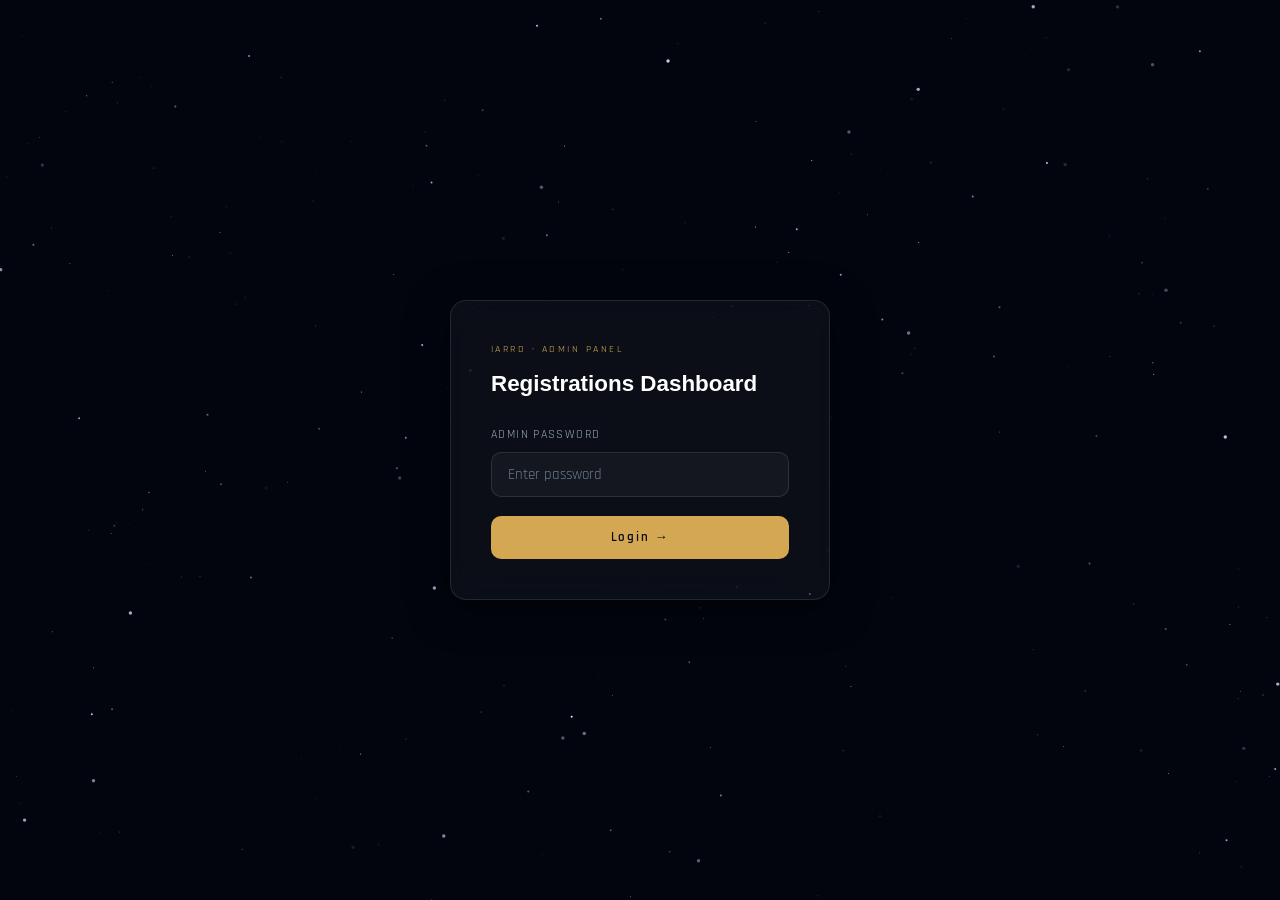
==== admin.html @ 34614808 "pushing previous website code and then modify it" ====
<!DOCTYPE html>
<html lang="en">

<head>
  <meta charset="UTF-8" />
  <meta name="viewport" content="width=device-width, initial-scale=1.0" />
  <title>Admin — விண்வெளில் ஒரு பயணம்</title>
  <link rel="stylesheet" href="style.css" />
  <link rel="preconnect" href="https://fonts.googleapis.com" />
  <link rel="preconnect" href="https://fonts.gstatic.com" crossorigin />
  <link
    href="https://fonts.googleapis.com/css2?family=Cormorant+Garamond:wght@300;400;600&family=Rajdhani:wght@400;500;600;700&display=swap"
    rel="stylesheet" />
</head>

<body class="page-admin">

  <canvas id="starfield"></canvas>

  <!-- Login Screen -->
  <div class="admin-login" id="admin-login">
    <div class="admin-card">
      <p class="form-event-label">IARRD · ADMIN PANEL</p>
      <h2 class="form-title-tamil" style="font-size:1.4rem;margin-bottom:1.5rem;">Registrations Dashboard</h2>
      <div class="field-group">
        <label for="admin-pass">Admin Password</label>
        <input type="password" id="admin-pass" placeholder="Enter password" />
      </div>
      <div id="login-error" class="submit-error" style="display:none; margin-bottom:1rem;">
        ⚠️ Incorrect password. Try again.
      </div>
      <button class="btn-submit" id="admin-login-btn" style="width:100%">Login →</button>
    </div>
  </div>

  <!-- Dashboard -->
  <div class="admin-dashboard" id="admin-dashboard" style="display:none">

    <div class="admin-topbar">
      <a href="index.html" class="logo-area" style="padding:0">
        <img src="logo/logo.jpeg" alt="IARRD Logo" class="logo-img" />
      </a>
      <div style="display:flex;gap:1rem;align-items:center">
        <span class="event-label" style="font-size:.7rem">விண்வெளில் ஒரு பயணம்</span>
        <button class="btn-back" id="admin-logout">Logout</button>
      </div>
    </div>

    <div class="admin-content">
      <div class="admin-toolbar">
        <div class="admin-stats" id="admin-stats">
          <div class="stat-box"><span class="stat-num" id="stat-total">—</span><span class="stat-label">Total</span>
          </div>
          <div class="stat-box"><span class="stat-num" id="stat-school">—</span><span class="stat-label">School</span>
          </div>
          <div class="stat-box"><span class="stat-num" id="stat-college">—</span><span class="stat-label">College</span>
          </div>
          <div class="stat-box"><span class="stat-num" id="stat-pro">—</span><span
              class="stat-label">Professional</span></div>
          <div class="stat-box"><span class="stat-num" id="stat-enth">—</span><span class="stat-label">Enthusiast</span>
          </div>
        </div>
        <div class="admin-filter-wrap">
          <label for="cat-filter">Filter by:</label>
          <select id="cat-filter">
            <option value="all">All Categories</option>
            <option value="school">School Student</option>
            <option value="college">College Student</option>
            <option value="professional">Working Professional</option>
            <option value="enthusiast">Enthusiast</option>
          </select>
          <button class="btn-next" id="refresh-btn" style="padding:.5rem 1.2rem">↻ Refresh</button>
        </div>
      </div>

      <!-- Debug box: shows raw column names from Sheet when data loads -->
      <div id="admin-debug" style="display:none; margin-bottom:1rem; padding:.9rem 1.2rem;
        background:rgba(212,168,83,.08); border:1px solid rgba(212,168,83,.25);
        border-radius:10px; font-size:.78rem; color:var(--text-muted); line-height:1.8;">
      </div>

      <div class="admin-table-wrap">
        <div id="admin-loading" style="text-align:center;padding:3rem;color:var(--text-muted)">
          <div class="spinner" style="margin:0 auto 1rem"></div>
          Loading registrations…
        </div>
        <table class="admin-table" id="admin-table" style="display:none">
          <thead>
            <tr>
              <th>#</th>
              <th>Name</th>
              <th>Email</th>
              <th>Phone</th>
              <th>Category</th>
              <th>Details</th>
              <th>Submitted</th>
            </tr>
          </thead>
          <tbody id="admin-tbody"></tbody>
        </table>
        <div id="admin-empty" style="display:none;text-align:center;padding:3rem;color:var(--text-muted)">
          No registrations found.
        </div>
        <div id="admin-fetch-error" class="submit-error"
          style="display:none;margin:2rem auto;max-width:400px;text-align:center">
          ⚠️ Failed to fetch data. Check your Google Script URL in script.js.
        </div>
      </div>
    </div>
  </div>

  <script src="script.js"></script>
</body>

</html>
---- style.css ----
/* ═══════════════════════════════════════
   விண்வெளில் ஒரு பயணம் — Global Styles
   IARRD Astronomy Workshop 2026
═══════════════════════════════════════ */

/* ── Reset & Variables ── */
*,
*::before,
*::after {
  box-sizing: border-box;
  margin: 0;
  padding: 0;
}

:root {
  --bg: #02050e;
  --bg2: #060c1a;
  --surface: rgba(255, 255, 255, 0.04);
  --surface2: rgba(255, 255, 255, 0.07);
  --border: rgba(255, 255, 255, 0.10);
  --border2: rgba(255, 255, 255, 0.16);
  --accent: #d4a853;
  --accent2: #b8d8ee;
  --text: #f0f2f8;
  --text-muted: #9aabb8;
  --text-dim: #6a7a8e;
  --earth-blue: #1a6ea8;
  --earth-land: #2d5a27;
  --font-display: 'Cormorant Garamond', Georgia, serif;
  --font-ui: 'Rajdhani', 'Segoe UI', sans-serif;
  --font-tamil: 'Noto Sans Tamil', sans-serif;
  --radius: 10px;
  --shadow: 0 8px 40px rgba(0, 0, 0, .6);
}

html {
  scroll-behavior: smooth;
}

body {
  background: var(--bg);
  color: var(--text);
  font-family: var(--font-ui);
  min-height: 100vh;
  overflow-x: hidden;
  line-height: 1.6;
}

/* ── Starfield Canvas ── */
#starfield {
  position: fixed;
  inset: 0;
  z-index: 0;
  pointer-events: none;
}

/* ── Sun Ray ── */
.sun-ray {
  position: fixed;
  top: -20%;
  left: -10%;
  width: 60vw;
  height: 120vh;
  background: radial-gradient(ellipse at 20% 30%,
      rgba(255, 220, 120, .06) 0%,
      rgba(255, 180, 60, .03) 35%,
      transparent 70%);
  pointer-events: none;
  z-index: 1;
}

/* ══════════════════════════════
   LANDING PAGE
══════════════════════════════ */

.page-landing {
  position: relative;
}

/* Header */
.site-header {
  position: fixed;
  top: 0;
  left: 0;
  right: 0;
  z-index: 100;
  display: flex;
  align-items: center;
  justify-content: space-between;
  padding: 1.2rem 3rem;
  background: linear-gradient(to bottom, rgba(2, 5, 14, .9), transparent);
  border-bottom: 1px solid transparent;
  transition: border-color .3s, background .3s;
}

.site-header.scrolled {
  background: rgba(2, 5, 14, .95);
  border-bottom-color: var(--border);
}

.logo-area {
  display: flex;
  align-items: center;
  gap: .8rem;
}

.logo-img {
  height: 40px;
  width: auto;
  object-fit: contain;
  transition: transform 0.3s ease;
}

.logo-area:hover .logo-img {
  transform: scale(1.05);
}

.site-nav {
  display: flex;
  align-items: center;
  gap: 2rem;
}

.site-nav a {
  font-family: var(--font-ui);
  font-size: .8rem;
  letter-spacing: .12em;
  color: var(--text-muted);
  text-decoration: none;
  transition: color .2s;
}

.site-nav a:hover {
  color: var(--text);
}

.sound-toggle {
  background: transparent;
  border: 1px solid var(--border);
  border-radius: 20px;
  color: var(--text-muted);
  padding: 0.4rem 0.8rem;
  font-family: var(--font-ui);
  font-size: 0.75rem;
  letter-spacing: 0.1em;
  cursor: pointer;
  display: flex;
  align-items: center;
  gap: 0.4rem;
  transition: all 0.3s ease;
}

.sound-toggle:hover {
  color: var(--text);
  border-color: var(--accent2);
}

.sound-toggle.playing {
  color: var(--accent);
  border-color: var(--accent);
  box-shadow: 0 0 10px rgba(212, 168, 83, 0.2);
}

/* Hero */
.hero {
  position: relative;
  z-index: 2;
  min-height: 100vh;
  display: flex;
  align-items: center;
  justify-content: center;
  flex-direction: column;
  padding: 5rem 2rem 4rem;
  text-align: center;
  gap: 0;
}

/* ── Solar System Background (Three.js WebGL) ── */
.solar-system-bg {
  position: absolute;
  top: 0; left: 0; right: 0; bottom: 0;
  width: 100%;
  height: 100%;
  z-index: 0;
  pointer-events: none;
  overflow: hidden;
}

.solar-system-bg canvas {
  width: 100% !important;
  height: 100% !important;
  object-fit: cover;
}

/* Hero Text */
.hero-content {
  display: flex;
  flex-direction: column;
  align-items: center;
  gap: .3rem;
  position: relative;
  z-index: 3;
}

.event-label {
  font-family: var(--font-ui);
  font-size: .68rem;
  letter-spacing: .28em;
  color: var(--accent);
  text-transform: uppercase;
  margin-bottom: .6rem;
}

.tamil-title {
  font-family: var(--font-tamil);
  font-size: clamp(2rem, 5vw, 3.4rem);
  font-weight: 600;
  color: #fff;
  line-height: 1.2;
  letter-spacing: .02em;
  text-shadow: 0 2px 30px rgba(200, 230, 255, .15);
}

.subtitle-en {
  font-family: var(--font-ui);
  font-size: clamp(.7rem, 2vw, .9rem);
  letter-spacing: .35em;
  color: var(--accent2);
  margin-top: .3rem;
}

.tagline {
  font-family: var(--font-display);
  font-style: italic;
  font-size: 1.2rem;
  color: #c0d0dc;
  margin-top: .2rem;
  margin-bottom: 1.4rem;
  letter-spacing: .04em;
}

/* Countdown */
.countdown-wrap {
  display: flex;
  align-items: center;
  gap: .6rem;
  margin: 1.2rem 0;
}

.countdown-box {
  display: flex;
  flex-direction: column;
  align-items: center;
  background: rgba(10, 15, 25, 0.4);
  border: 1px solid rgba(255, 255, 255, 0.08);
  border-radius: var(--radius);
  padding: 1rem 1.4rem;
  min-width: 75px;
  backdrop-filter: blur(12px);
  -webkit-backdrop-filter: blur(12px);
  box-shadow: 0 4px 30px rgba(0, 0, 0, 0.5), inset 0 0 10px rgba(255, 255, 255, 0.02);
  transition: transform 0.3s ease, border-color 0.3s ease;
}

.countdown-box:hover {
  transform: translateY(-2px);
  border-color: rgba(255, 255, 255, 0.2);
}

.cd-num {
  font-family: var(--font-ui);
  font-size: 2rem;
  font-weight: 700;
  color: #fff;
  line-height: 1;
  font-variant-numeric: tabular-nums;
}

.cd-label {
  font-size: .6rem;
  letter-spacing: .16em;
  color: #8faabf;
  text-transform: uppercase;
  margin-top: .3rem;
}

.cd-sep {
  font-size: 1.8rem;
  color: #5a6e82;
  margin-bottom: 1rem;
  font-weight: 300;
}

/* Event info */
.event-info-row {
  display: flex;
  align-items: center;
  gap: 1.5rem;
  margin: .8rem 0 1.6rem;
}

.event-info-item {
  display: flex;
  align-items: center;
  gap: .5rem;
  font-size: .9rem;
  color: #b0c4d4;
  font-family: var(--font-ui);
  letter-spacing: .06em;
}

.ei-icon {
  font-size: 1rem;
}

.ei-divider {
  width: 1px;
  height: 20px;
  background: var(--border);
}

/* CTA */
.cta-btn {
  display: inline-flex;
  align-items: center;
  gap: .7rem;
  padding: .9rem 2.4rem;
  background: transparent;
  border: 1px solid var(--accent);
  color: var(--accent);
  font-family: var(--font-ui);
  font-size: .8rem;
  font-weight: 600;
  letter-spacing: .2em;
  text-decoration: none;
  border-radius: var(--radius);
  transition: background .2s, color .2s, transform .2s;
  cursor: pointer;
}

.cta-btn:hover {
  background: var(--accent);
  color: #080c14;
  transform: translateY(-2px);
}

.cta-arrow {
  transition: transform .2s;
}

.cta-btn:hover .cta-arrow {
  transform: translateX(4px);
}

/* Footer */
.site-footer {
  position: relative;
  z-index: 2;
  border-top: 1px solid var(--border);
  padding: 1.8rem 3rem;
}

.footer-inner {
  max-width: 900px;
  margin: 0 auto;
  display: flex;
  align-items: center;
  justify-content: space-between;
  gap: 1rem;
  flex-wrap: wrap;
}

.footer-copy {
  font-size: .75rem;
  color: var(--text-dim);
  letter-spacing: .08em;
}

.footer-links {
  display: flex;
  gap: 1.5rem;
}

.footer-links a {
  font-size: .75rem;
  color: var(--text-dim);
  text-decoration: none;
  letter-spacing: .08em;
  transition: color .2s;
}

.footer-links a:hover {
  color: var(--text-muted);
}

/* ══════════════════════════════
   CINEMATIC SECTIONS
══════════════════════════════ */

.cinematic-section-title {
  font-family: var(--font-display);
  font-size: 2.8rem;
  font-weight: 400;
  color: #fff;
  text-align: center;
  margin-bottom: 0.5rem;
  letter-spacing: 0.05em;
  text-shadow: 0 0 20px rgba(255, 255, 255, 0.1);
}

.cinematic-section-subtitle {
  font-family: var(--font-ui);
  font-size: 0.9rem;
  font-weight: 500;
  color: var(--accent2);
  text-align: center;
  text-transform: uppercase;
  letter-spacing: 0.2em;
  margin-bottom: 4rem;
}

.mission-container {
  max-width: 1000px;
  margin: 0 auto;
}

/* ── Social Proof Strip ── */
.social-proof-strip {
  position: relative;
  z-index: 5;
  border-top: 1px solid rgba(255, 255, 255, 0.05);
  border-bottom: 1px solid rgba(255, 255, 255, 0.05);
  background: rgba(10, 15, 25, 0.4);
  backdrop-filter: blur(12px);
  -webkit-backdrop-filter: blur(12px);
  box-shadow: 0 4px 30px rgba(0, 0, 0, 0.5);
  padding: 1.5rem 0;
}

.sp-inner {
  max-width: 1000px;
  margin: 0 auto;
  display: flex;
  justify-content: space-around;
  align-items: center;
  flex-wrap: wrap;
  gap: 2rem;
}

.sp-item {
  display: flex;
  flex-direction: column;
  align-items: center;
  gap: 0.3rem;
}

.sp-num {
  font-family: var(--font-ui);
  font-size: 1.6rem;
  font-weight: 700;
  color: #fff;
}

.sp-label {
  font-size: 0.7rem;
  letter-spacing: 0.1em;
  color: var(--text-muted);
  text-transform: uppercase;
}

.sp-powered .sp-num {
  color: var(--accent);
  font-size: 1.1rem;
  letter-spacing: 0.2em;
}

/* ── Mission Files ── */
.mission-files-section {
  position: relative;
  z-index: 2;
  padding: 6rem 2rem;
  background: linear-gradient(180deg, var(--bg) 0%, #080c16 100%);
}

.files-grid {
  display: grid;
  grid-template-columns: repeat(auto-fit, minmax(280px, 1fr));
  gap: 2rem;
}

.mission-file-card {
  background: rgba(10, 15, 25, 0.4);
  border: 1px solid rgba(255, 255, 255, 0.05);
  border-radius: var(--radius);
  padding: 2.5rem 2rem;
  position: relative;
  overflow: hidden;
  backdrop-filter: blur(12px);
  -webkit-backdrop-filter: blur(12px);
  box-shadow: 0 4px 30px rgba(0, 0, 0, 0.5), inset 0 0 10px rgba(255, 255, 255, 0.02);
  transition: transform 0.4s cubic-bezier(0.2, 0.8, 0.2, 1), border-color 0.4s ease, box-shadow 0.4s ease, background 0.4s ease;
}

.mission-file-card::before {
  content: '';
  position: absolute;
  top: 0; left: 0; width: 100%; height: 2px;
  background: var(--accent2);
  transform: scaleX(0);
  transform-origin: left;
  transition: transform 0.4s ease;
}

.mission-file-card:hover {
  background: rgba(15, 22, 35, 0.5);
  border-color: rgba(255, 255, 255, 0.2);
  transform: translateY(-8px);
  box-shadow: 0 15px 40px rgba(0, 0, 0, 0.6), inset 0 0 15px rgba(255, 255, 255, 0.05);
}

.mission-file-card:hover::before {
  transform: scaleX(1);
}

.file-header {
  display: flex;
  justify-content: space-between;
  align-items: center;
  margin-bottom: 2rem;
  font-family: var(--font-ui);
  font-size: 0.7rem;
  letter-spacing: 0.15em;
}

.file-id {
  color: var(--text-muted);
}

.file-status {
  color: var(--accent);
  border: 1px solid var(--accent);
  padding: 0.2rem 0.5rem;
  border-radius: 2px;
}

.file-title {
  font-family: var(--font-display);
  font-size: 1.6rem;
  color: #fff;
  margin-bottom: 1rem;
}

.file-desc {
  font-size: 0.9rem;
  color: var(--text-dim);
  line-height: 1.7;
  margin-bottom: 2rem;
}

.file-footer {
  display: flex;
  align-items: center;
  gap: 0.8rem;
  border-top: 1px solid rgba(255, 255, 255, 0.05);
  padding-top: 1rem;
}

.file-icon {
  font-size: 1.2rem;
}

.file-tag {
  font-family: var(--font-ui);
  font-size: 0.65rem;
  letter-spacing: 0.1em;
  color: var(--text-muted);
}

/* ── Mission Control ── */
.mission-control-section {
  padding: 6rem 2rem;
  background: linear-gradient(180deg, #080c16 0%, #04060a 100%);
  position: relative;
  z-index: 2;
}

.crew-grid {
  display: grid;
  grid-template-columns: repeat(auto-fit, minmax(220px, 1fr));
  gap: 2rem;
}

.crew-card {
  text-align: center;
  padding: 2.5rem 2rem;
  background: rgba(10, 15, 25, 0.4);
  border: 1px solid rgba(255, 255, 255, 0.05);
  border-radius: var(--radius);
  backdrop-filter: blur(12px);
  -webkit-backdrop-filter: blur(12px);
  box-shadow: 0 4px 30px rgba(0, 0, 0, 0.5), inset 0 0 10px rgba(255, 255, 255, 0.02);
  transition: transform 0.4s cubic-bezier(0.2, 0.8, 0.2, 1), border-color 0.4s ease, box-shadow 0.4s ease, background 0.4s ease;
}

.crew-card:hover {
  transform: translateY(-8px);
  border-color: rgba(255, 255, 255, 0.2);
  box-shadow: 0 15px 40px rgba(0, 0, 0, 0.6), inset 0 0 15px rgba(255, 255, 255, 0.05);
  background: rgba(15, 22, 35, 0.5);
}

.crew-img-wrap {
  width: 90px;
  height: 90px;
  margin: 0 auto 1.5rem;
  border-radius: 50%;
  border: 1px solid rgba(255,255,255,0.15);
  display: flex;
  align-items: center;
  justify-content: center;
  background: linear-gradient(135deg, rgba(20,30,45,0.9), rgba(10,15,25,0.9));
  box-shadow: 0 0 20px rgba(0,0,0,0.5), inset 0 0 15px rgba(255,255,255,0.05);
  transition: transform 0.5s ease, border-color 0.5s ease, box-shadow 0.5s ease;
}

.crew-card:hover .crew-img-wrap {
  transform: scale(1.05) rotate(5deg);
  border-color: var(--accent);
  box-shadow: 0 0 30px rgba(212, 168, 83, 0.2), inset 0 0 15px rgba(212, 168, 83, 0.1);
}

.crew-avatar {
  font-family: var(--font-display);
  font-size: 1.5rem;
  color: var(--accent2);
}

.crew-name {
  font-family: var(--font-ui);
  font-size: 1.1rem;
  font-weight: 600;
  color: #fff;
  margin-bottom: 0.2rem;
}

.crew-role {
  font-size: 0.75rem;
  color: var(--accent);
  text-transform: uppercase;
  letter-spacing: 0.1em;
  margin-bottom: 0.8rem;
}

.crew-spec {
  font-size: 0.85rem;
  color: var(--text-dim);
}

/* ── Testimonials ── */
.testimonials-section {
  padding: 4rem 2rem 6rem;
  background: #04060a;
  position: relative;
  z-index: 2;
}

.test-grid {
  display: grid;
  grid-template-columns: repeat(auto-fit, minmax(300px, 1fr));
  gap: 2rem;
}

.test-card {
  background: rgba(10, 15, 25, 0.4);
  border: 1px solid rgba(255, 255, 255, 0.05);
  border-radius: var(--radius);
  padding: 2.5rem 2rem;
  backdrop-filter: blur(12px);
  -webkit-backdrop-filter: blur(12px);
  box-shadow: 0 4px 30px rgba(0, 0, 0, 0.5), inset 0 0 10px rgba(255, 255, 255, 0.02);
  transition: transform 0.4s cubic-bezier(0.2, 0.8, 0.2, 1), border-color 0.4s ease, box-shadow 0.4s ease, background 0.4s ease;
}

.test-card:hover {
  transform: translateY(-8px);
  border-color: rgba(255, 255, 255, 0.2);
  box-shadow: 0 15px 40px rgba(0, 0, 0, 0.6), inset 0 0 15px rgba(255, 255, 255, 0.05);
  background: rgba(15, 22, 35, 0.5);
}

.test-stars {
  color: var(--accent);
  font-size: 1.2rem;
  margin-bottom: 1rem;
}

.test-quote {
  font-family: var(--font-display);
  font-style: italic;
  font-size: 1.1rem;
  color: #fff;
  line-height: 1.6;
  margin-bottom: 1.5rem;
}

.test-author {
  font-family: var(--font-ui);
  font-size: 0.8rem;
  color: var(--text-muted);
  letter-spacing: 0.05em;
}

/* ── Payment Section ── */
.payment-section {
  padding: 2rem 2rem 6rem;
  background: #04060a;
  position: relative;
  z-index: 2;
}

.payment-card {
  max-width: 600px;
  margin: 0 auto;
  text-align: center;
  background: rgba(10, 15, 25, 0.5);
  backdrop-filter: blur(15px);
  -webkit-backdrop-filter: blur(15px);
  border: 1px solid rgba(212, 168, 83, 0.3);
  border-radius: 16px;
  padding: 4rem 2rem;
  box-shadow: 0 20px 50px rgba(0,0,0,0.6), inset 0 0 20px rgba(212, 168, 83, 0.1);
  transition: transform 0.4s ease, border-color 0.4s ease, box-shadow 0.4s ease;
}

.payment-card:hover {
  transform: translateY(-5px);
  border-color: rgba(212, 168, 83, 0.6);
  box-shadow: 0 25px 60px rgba(0,0,0,0.7), inset 0 0 30px rgba(212, 168, 83, 0.2);
}

.payment-title {
  font-family: var(--font-display);
  font-size: 2.2rem;
  color: #fff;
  margin-bottom: 0.5rem;
}

.payment-desc {
  font-size: 0.95rem;
  color: var(--text-muted);
  margin-bottom: 2rem;
}

.price-wrap {
  display: flex;
  align-items: center;
  justify-content: center;
  gap: 1rem;
  margin-bottom: 2.5rem;
}

.price-strike {
  font-size: 1.2rem;
  color: var(--text-dim);
  text-decoration: line-through;
}

.price-highlight {
  font-family: var(--font-ui);
  font-size: 3.5rem;
  font-weight: 700;
  color: #fff;
  line-height: 1;
  text-shadow: 0 0 20px rgba(255, 255, 255, 0.2);
}

.payment-btn {
  background: var(--text);
  color: #000;
  border: none;
  font-size: 0.9rem;
  padding: 1rem 3rem;
  margin-bottom: 2rem;
  border-radius: 30px;
}

.payment-btn:hover {
  background: #fff;
  box-shadow: 0 0 20px rgba(255, 255, 255, 0.3);
  color: #000;
}

.trust-badges {
  display: flex;
  justify-content: center;
  flex-wrap: wrap;
  gap: 1.5rem;
  font-family: var(--font-ui);
  font-size: 0.75rem;
  color: var(--text-dim);
  letter-spacing: 0.05em;
}

/* Overrides for Cinematic UI */
.cinematic-btn {
  box-shadow: 0 0 15px rgba(212, 168, 83, 0.15);
}

.cinematic-btn:hover {
  box-shadow: 0 0 25px rgba(212, 168, 83, 0.4);
}

.cinematic-countdown .countdown-box {
  background: rgba(10, 15, 25, 0.6);
  border: 1px solid rgba(255, 255, 255, 0.1);
  box-shadow: 0 0 15px rgba(0, 0, 0, 0.5);
}

.mission-file-card.reveal, .crew-card.reveal, .test-card.reveal, .payment-card.reveal {
  opacity: 0;
  transform: translateY(20px);
  transition: opacity 0.6s ease, transform 0.6s ease;
}

.mission-file-card.reveal.active, .crew-card.reveal.active, .test-card.reveal.active, .payment-card.reveal.active {
  opacity: 1;
  transform: translateY(0);
}

/* Responsive adjustments */
@media (max-width: 768px) {
  .blackhole-wrap {
    width: 250px;
    height: 250px;
  }
  .sp-inner {
    gap: 1.5rem;
  }
  .payment-card {
    padding: 3rem 1.5rem;
  }
  .price-highlight {
    font-size: 2.8rem;
  }
  .cinematic-section-title {
    font-size: 2.2rem;
  }
}

/* ══════════════════════════════
   CONTACT SECTION
══════════════════════════════ */

.contact-section {
  position: relative;
  z-index: 2;
  padding: 5rem 2rem 5.5rem;
  background: linear-gradient(180deg, var(--bg2) 0%, var(--bg) 100%);
  border-top: 1px solid var(--border);
}

.contact-container {
  max-width: 1100px;
  margin: 0 auto;
}

.contact-header {
  text-align: center;
  margin-bottom: 3.5rem;
}

.contact-subtitle {
  font-family: var(--font-ui);
  font-size: 1rem;
  color: var(--text-muted);
  line-height: 1.8;
  max-width: 540px;
  margin: 0 auto;
}

/* Cards row */
.contact-cards {
  display: grid;
  grid-template-columns: repeat(3, 1fr);
  gap: 1.5rem;
}

/* Individual card */
.contact-card {
  background: rgba(255, 255, 255, 0.03);
  border: 1px solid rgba(255, 255, 255, 0.08);
  border-radius: 18px;
  padding: 2.2rem 1.8rem;
  display: flex;
  flex-direction: column;
  align-items: flex-start;
  gap: 0.6rem;
  transition: transform 0.3s ease, border-color 0.3s ease, box-shadow 0.3s ease;
  will-change: transform;
  backdrop-filter: blur(12px);
  -webkit-backdrop-filter: blur(12px);
}

.contact-card:hover {
  transform: scale(1.03);
  border-color: rgba(212, 168, 83, 0.28);
  box-shadow: 0 0 28px rgba(212, 168, 83, 0.07), 0 8px 32px rgba(0, 0, 0, 0.35);
}

/* Scroll reveal reuse */
.contact-card.reveal {
  opacity: 0;
  transform: translateY(20px);
  transition: opacity 0.6s ease, transform 0.6s ease, border-color 0.3s ease, box-shadow 0.3s ease;
}

.contact-card.reveal.active {
  opacity: 1;
  transform: translateY(0);
}

.contact-card.reveal.active:hover {
  transform: scale(1.03);
}

.contact-card-icon {
  font-size: 2rem;
  line-height: 1;
  margin-bottom: 0.4rem;
}

.contact-card-title {
  font-family: var(--font-ui);
  font-size: 1.05rem;
  font-weight: 600;
  color: #fff;
  letter-spacing: 0.01em;
}

.contact-card-sub {
  font-size: 0.88rem;
  color: #9aa4b2;
  line-height: 1.5;
  margin-bottom: 0.6rem;
}

/* Email link */
.contact-link {
  font-family: var(--font-ui);
  font-size: 0.88rem;
  color: var(--accent2);
  text-decoration: none;
  word-break: break-all;
  transition: color 0.2s;
}

.contact-link:hover {
  color: #fff;
  text-decoration: underline;
}

/* WhatsApp button */
.contact-btn {
  display: inline-flex;
  align-items: center;
  gap: 0.5rem;
  margin-top: 0.4rem;
  padding: 0.6rem 1.4rem;
  background: rgba(37, 211, 102, 0.12);
  border: 1px solid rgba(37, 211, 102, 0.3);
  border-radius: 8px;
  color: #4ddf8a;
  font-family: var(--font-ui);
  font-size: 0.82rem;
  font-weight: 600;
  letter-spacing: 0.06em;
  text-decoration: none;
  transition: background 0.2s, border-color 0.2s, color 0.2s;
}

.contact-btn:hover {
  background: rgba(37, 211, 102, 0.22);
  border-color: rgba(37, 211, 102, 0.55);
  color: #6ff0a0;
}

/* Social links */
.social-links {
  display: flex;
  flex-direction: column;
  gap: 0.7rem;
  margin-top: 0.4rem;
  width: 100%;
}

.social-link {
  display: inline-flex;
  align-items: center;
  gap: 0.65rem;
  font-family: var(--font-ui);
  font-size: 0.85rem;
  color: var(--text-muted);
  text-decoration: none;
  transition: color 0.2s;
}

.social-link svg {
  width: 17px;
  height: 17px;
  flex-shrink: 0;
  opacity: 0.75;
  transition: opacity 0.2s;
}

.social-link:hover {
  color: var(--text);
}

.social-link:hover svg {
  opacity: 1;
}

/* Responsive */
@media (max-width: 900px) {
  .contact-cards {
    grid-template-columns: repeat(2, 1fr);
  }

  .contact-cards .contact-card:last-child {
    grid-column: 1 / -1;
  }
}

@media (max-width: 600px) {
  .contact-section {
    padding: 4rem 1.5rem;
  }

  .contact-cards {
    grid-template-columns: 1fr;
  }

  .contact-cards .contact-card:last-child {
    grid-column: auto;
  }

  .contact-header {
    margin-bottom: 2.5rem;
  }
}

/* ══════════════════════════════
   PRIVACY POLICY PAGE
══════════════════════════════ */

.page-privacy {
  display: flex;
  flex-direction: column;
  min-height: 100vh;
}

.privacy-main {
  position: relative;
  z-index: 2;
  flex: 1;
  padding: 8rem 2rem 5rem;
}

.privacy-container {
  max-width: 850px;
  margin: 0 auto;
  background: var(--surface);
  border: 1px solid var(--border);
  border-radius: 16px;
  padding: 3rem 4rem;
  backdrop-filter: blur(20px);
  box-shadow: var(--shadow);
}

.privacy-header {
  text-align: center;
  margin-bottom: 3rem;
}

.privacy-title {
  font-family: var(--font-display);
  font-size: 2.8rem;
  font-weight: 600;
  color: var(--accent);
  margin-bottom: 0.5rem;
}

.privacy-title-tamil {
  font-family: var(--font-tamil);
  font-size: 1.2rem;
  color: #fff;
  margin-bottom: 1rem;
}

.privacy-date {
  font-family: var(--font-ui);
  font-size: 0.9rem;
  color: var(--text-muted);
  letter-spacing: 0.05em;
}

.privacy-block {
  margin-bottom: 2.5rem;
}

.privacy-block p {
  font-size: 1.05rem;
  color: #e6edf3;
  line-height: 1.7;
  margin-bottom: 1rem;
}

.privacy-heading {
  font-family: var(--font-ui);
  font-size: 1.3rem;
  font-weight: 600;
  color: var(--accent2);
  margin-bottom: 1.2rem;
  letter-spacing: 0.03em;
}

.privacy-list {
  list-style: none;
  padding-left: 0.5rem;
}

.privacy-list li {
  position: relative;
  font-size: 1rem;
  color: #e6edf3;
  line-height: 1.6;
  margin-bottom: 0.8rem;
  padding-left: 1.5rem;
}

.privacy-list li::before {
  content: '•';
  position: absolute;
  left: 0;
  color: var(--accent);
  font-size: 1.2rem;
}

.privacy-highlight {
  font-weight: 600;
  color: #fff;
  background: rgba(255, 255, 255, 0.1);
  padding: 0.1rem 0.4rem;
  border-radius: 4px;
}

.privacy-contact-email {
  margin-top: 1rem;
}

.privacy-email-link {
  color: var(--accent);
  text-decoration: none;
  font-weight: 500;
  transition: color 0.2s;
}

.privacy-email-link:hover {
  color: #fff;
  text-decoration: underline;
}

.privacy-divider {
  border: 0;
  height: 1px;
  background: var(--border);
  margin: 2.5rem 0;
}

.privacy-footer-note {
  text-align: center;
  font-size: 0.85rem;
  color: var(--text-dim);
}

.privacy-footer-note p {
  margin-bottom: 1.5rem;
}

.privacy-back-btn {
  display: inline-flex;
  font-family: var(--font-ui);
  font-size: 0.85rem;
  letter-spacing: 0.1em;
  color: var(--accent);
  text-decoration: none;
  border: 1px solid var(--border);
  padding: 0.6rem 1.5rem;
  border-radius: 8px;
  transition: all 0.2s;
}

.privacy-back-btn:hover {
  background: var(--surface2);
  border-color: var(--accent);
  color: #fff;
}

/* Privacy Consent in Form */
.privacy-consent {
  margin-top: 1rem;
  margin-bottom: 1.5rem;
  background: var(--surface2);
  padding: 1rem;
  border-radius: 8px;
  border: 1px solid var(--border);
}

.privacy-check-label {
  display: flex;
  align-items: flex-start;
  gap: 0.6rem;
  cursor: pointer;
  font-size: 0.85rem;
  line-height: 1.5;
  color: var(--text-muted);
}

.privacy-check-label input[type="checkbox"] {
  margin-top: 0.2rem;
  accent-color: var(--accent);
}

.privacy-policy-link {
  color: var(--accent);
  text-decoration: none;
}

.privacy-policy-link:hover {
  text-decoration: underline;
}

/* Privacy Page Responsiveness */
@media (max-width: 768px) {
  .privacy-container {
    padding: 2.5rem 1.5rem;
  }

  .privacy-title {
    font-size: 2.2rem;
  }

  .privacy-block p,
  .privacy-list li {
    font-size: 0.95rem;
  }
}

/* ══════════════════════════════
   FORM PAGE
══════════════════════════════ */

.page-form {
  display: flex;
  align-items: flex-start;
  justify-content: center;
  min-height: 100vh;
  padding: 5rem 1.5rem 3rem;
}

.back-link {
  position: fixed;
  top: 1.4rem;
  left: 2rem;
  z-index: 100;
  font-family: var(--font-ui);
  font-size: .75rem;
  letter-spacing: .12em;
  color: var(--text-muted);
  text-decoration: none;
  display: flex;
  align-items: center;
  gap: .4rem;
  transition: color .2s;
}

.back-link:hover {
  color: var(--text);
}

.form-container {
  position: relative;
  z-index: 2;
  width: 100%;
  max-width: 520px;
  background: var(--surface);
  border: 1px solid var(--border);
  border-radius: 16px;
  padding: 2.5rem 2.5rem 2rem;
  backdrop-filter: blur(20px);
  box-shadow: var(--shadow);
}

.form-header {
  text-align: center;
  margin-bottom: 2rem;
}

.form-event-label {
  font-family: var(--font-ui);
  font-size: .65rem;
  letter-spacing: .24em;
  color: var(--accent);
  text-transform: uppercase;
  margin-bottom: .5rem;
}

.form-title-tamil {
  font-family: var(--font-tamil);
  font-size: 1.3rem;
  font-weight: 600;
  color: #fff;
}

/* Progress */
.progress-bar-wrap {
  margin-bottom: 2rem;
}

.progress-bar-track {
  height: 2px;
  background: var(--border);
  border-radius: 2px;
  margin-bottom: 1rem;
  overflow: visible;
  position: relative;
}

.progress-bar-fill {
  height: 100%;
  background: var(--accent);
  border-radius: 2px;
  width: 25%;
  transition: width .4s ease;
}

.progress-steps {
  display: flex;
  justify-content: space-between;
}

.progress-step {
  display: flex;
  flex-direction: column;
  align-items: center;
  gap: .3rem;
  cursor: default;
}

.progress-step span {
  width: 26px;
  height: 26px;
  border-radius: 50%;
  border: 1px solid var(--border2);
  display: flex;
  align-items: center;
  justify-content: center;
  font-size: .72rem;
  font-family: var(--font-ui);
  color: var(--text-muted);
  background: var(--bg);
  transition: all .3s;
}

.progress-step p {
  font-size: .6rem;
  letter-spacing: .1em;
  color: var(--text-dim);
  text-transform: uppercase;
}

.progress-step.active span {
  border-color: var(--accent);
  background: var(--accent);
  color: #080c14;
  font-weight: 700;
}

.progress-step.done span {
  border-color: var(--accent2);
  background: var(--accent2);
  color: #080c14;
  font-weight: 700;
}

/* Steps */
.form-step {
  display: none;
}

.form-step.active {
  display: block;
  animation: stepIn .3s ease;
}

@keyframes stepIn {
  from {
    opacity: 0;
    transform: translateX(12px);
  }

  to {
    opacity: 1;
    transform: translateX(0);
  }
}

.step-title {
  font-family: var(--font-ui);
  font-size: 1.3rem;
  font-weight: 600;
  color: #fff;
  margin-bottom: .3rem;
}

.step-sub {
  font-size: .82rem;
  color: var(--text-muted);
  margin-bottom: 1.5rem;
}

/* Category grid */
.category-grid {
  display: grid;
  grid-template-columns: 1fr 1fr;
  gap: .8rem;
  margin-bottom: 1.5rem;
}

.cat-card {
  background: var(--surface);
  border: 1px solid var(--border);
  border-radius: var(--radius);
  padding: 1.2rem 1rem;
  display: flex;
  flex-direction: column;
  align-items: center;
  gap: .6rem;
  cursor: pointer;
  transition: border-color .2s, background .2s, transform .15s;
  color: var(--text-muted);
  font-family: var(--font-ui);
  font-size: .82rem;
  letter-spacing: .04em;
}

.cat-card:hover {
  border-color: var(--border2);
  background: var(--surface2);
  transform: translateY(-2px);
}

.cat-card.selected {
  border-color: var(--accent);
  background: rgba(212, 168, 83, .08);
  color: var(--accent);
}

.cat-icon {
  font-size: 1.6rem;
}

.cat-label {
  text-align: center;
}

/* Fields */
.field-group {
  margin-bottom: 1.2rem;
}

.field-group label {
  display: block;
  font-size: .72rem;
  letter-spacing: .12em;
  color: var(--text-muted);
  text-transform: uppercase;
  margin-bottom: .5rem;
}

.field-group input,
.field-group select,
.field-group textarea {
  width: 100%;
  background: var(--surface);
  border: 1px solid var(--border);
  border-radius: var(--radius);
  padding: .75rem 1rem;
  color: var(--text);
  font-family: var(--font-ui);
  font-size: .92rem;
  transition: border-color .2s, background .2s;
  outline: none;
  resize: vertical;
}

.field-group input:focus,
.field-group select:focus,
.field-group textarea:focus {
  border-color: var(--accent2);
  background: var(--surface2);
}

.field-group select {
  appearance: none;
  cursor: pointer;
}

.field-group input::placeholder,
.field-group textarea::placeholder {
  color: var(--text-dim);
}

/* Dynamic fields */
.dynamic-fields {
  display: none;
}

.dynamic-fields.active {
  display: block;
}

/* Step nav */
.step-nav {
  display: flex;
  align-items: center;
  justify-content: space-between;
  margin-top: 1.6rem;
  gap: 1rem;
}

.btn-next,
.btn-back,
.btn-submit {
  font-family: var(--font-ui);
  font-size: .78rem;
  font-weight: 600;
  letter-spacing: .14em;
  border: none;
  border-radius: var(--radius);
  padding: .7rem 1.5rem;
  cursor: pointer;
  transition: all .2s;
}

.btn-next,
.btn-submit {
  background: var(--accent);
  color: #080c14;
}

.btn-next:hover:not(:disabled),
.btn-submit:hover:not(:disabled) {
  background: #e8bc66;
  transform: translateY(-1px);
}

.btn-next:disabled {
  opacity: .4;
  cursor: not-allowed;
}

.btn-back {
  background: transparent;
  color: var(--text-muted);
  border: 1px solid var(--border);
}

.btn-back:hover {
  color: var(--text);
  border-color: var(--border2);
}

.btn-submit {
  padding: .8rem 2rem;
  font-size: .82rem;
}

/* Review card */
.review-card {
  background: var(--surface);
  border: 1px solid var(--border);
  border-radius: var(--radius);
  padding: 1.2rem 1.4rem;
  margin-bottom: 1rem;
}

.review-row {
  display: flex;
  justify-content: space-between;
  gap: 1rem;
  padding: .5rem 0;
  border-bottom: 1px solid var(--border);
  font-size: .88rem;
}

.review-row:last-child {
  border-bottom: none;
}

.review-key {
  color: var(--text-muted);
  font-size: .72rem;
  letter-spacing: .1em;
  text-transform: uppercase;
}

.review-val {
  color: var(--text);
  text-align: right;
  font-weight: 500;
}

.submit-note {
  font-size: .75rem;
  color: var(--text-dim);
  text-align: center;
  line-height: 1.5;
  margin-bottom: .5rem;
}

.submit-error {
  background: rgba(200, 60, 60, .1);
  border: 1px solid rgba(200, 60, 60, .3);
  border-radius: var(--radius);
  padding: .8rem 1rem;
  font-size: .82rem;
  color: #e87878;
  margin-top: 1rem;
}

/* Spinner */
.submit-spinner {
  text-align: center;
  padding: 1.5rem;
  color: var(--text-muted);
  font-size: .85rem;
}

.spinner {
  width: 28px;
  height: 28px;
  border: 2px solid var(--border);
  border-top-color: var(--accent);
  border-radius: 50%;
  animation: spin .7s linear infinite;
  margin: 0 auto .6rem;
}

@keyframes spin {
  to {
    transform: rotate(360deg);
  }
}

/* ══════════════════════════════
   SUCCESS PAGE
══════════════════════════════ */

.page-success {
  display: flex;
  align-items: center;
  justify-content: center;
  min-height: 100vh;
  padding: 2rem;
}

.success-container {
  position: relative;
  z-index: 2;
  text-align: center;
  max-width: 440px;
  padding: 3rem 2.5rem;
  background: var(--surface);
  border: 1px solid var(--border);
  border-radius: 20px;
  backdrop-filter: blur(20px);
  box-shadow: var(--shadow);
  animation: stepIn .5s ease;
}

.success-icon-wrap {
  position: relative;
  width: 100px;
  height: 100px;
  margin: 0 auto 1.8rem;
}

.success-orbit {
  position: absolute;
  inset: 0;
  border: 1px dashed var(--border2);
  border-radius: 50%;
  animation: orbitSpin 6s linear infinite;
}

.success-planet {
  position: absolute;
  top: -5px;
  left: 50%;
  transform: translateX(-50%);
  width: 10px;
  height: 10px;
  border-radius: 50%;
  background: var(--accent2);
  box-shadow: 0 0 8px var(--accent2);
}

.success-check {
  position: absolute;
  inset: 0;
  display: flex;
  align-items: center;
  justify-content: center;
  font-size: 2.2rem;
  color: var(--accent);
}

@keyframes orbitSpin {
  to {
    transform: rotate(360deg);
  }
}

.success-title {
  font-family: var(--font-ui);
  font-size: 1.5rem;
  font-weight: 700;
  color: #fff;
  margin-bottom: .4rem;
  letter-spacing: .06em;
}

.success-sub {
  font-size: .9rem;
  color: var(--text-muted);
  margin-bottom: 1.8rem;
}

.success-event-box {
  background: var(--surface2);
  border: 1px solid var(--border);
  border-radius: var(--radius);
  padding: 1.2rem;
  margin-bottom: .5rem;
}

.seb-label {
  font-size: .68rem;
  letter-spacing: .16em;
  color: var(--accent);
  text-transform: uppercase;
  margin-bottom: .4rem;
}

.seb-title-tamil {
  font-family: var(--font-tamil);
  font-size: 1.1rem;
  font-weight: 600;
  color: #fff;
  margin-bottom: .3rem;
}

.seb-details {
  font-size: .8rem;
  color: var(--text-muted);
}

/* ══════════════════════════════
   ADMIN PAGE
══════════════════════════════ */

.page-admin {
  min-height: 100vh;
}

.admin-login {
  position: relative;
  z-index: 2;
  display: flex;
  align-items: center;
  justify-content: center;
  min-height: 100vh;
  padding: 2rem;
}

.admin-card {
  width: 100%;
  max-width: 380px;
  background: var(--surface);
  border: 1px solid var(--border);
  border-radius: 16px;
  padding: 2.5rem;
  backdrop-filter: blur(20px);
  box-shadow: var(--shadow);
}

.admin-topbar {
  position: relative;
  z-index: 10;
  display: flex;
  align-items: center;
  justify-content: space-between;
  padding: 1rem 2rem;
  background: rgba(2, 5, 14, .9);
  border-bottom: 1px solid var(--border);
  backdrop-filter: blur(12px);
}

.admin-dashboard {
  position: relative;
  z-index: 2;
  min-height: 100vh;
}

.admin-content {
  padding: 2rem;
  max-width: 1100px;
  margin: 0 auto;
}

.admin-toolbar {
  display: flex;
  align-items: flex-start;
  justify-content: space-between;
  gap: 1.5rem;
  flex-wrap: wrap;
  margin-bottom: 2rem;
}

.admin-stats {
  display: flex;
  gap: .8rem;
  flex-wrap: wrap;
}

.stat-box {
  background: var(--surface);
  border: 1px solid var(--border);
  border-radius: var(--radius);
  padding: .8rem 1.2rem;
  text-align: center;
  min-width: 80px;
}

.stat-num {
  display: block;
  font-family: var(--font-ui);
  font-size: 1.6rem;
  font-weight: 700;
  color: var(--accent);
  line-height: 1;
}

.stat-label {
  display: block;
  font-size: .6rem;
  letter-spacing: .1em;
  color: var(--text-muted);
  text-transform: uppercase;
  margin-top: .3rem;
}

.admin-filter-wrap {
  display: flex;
  align-items: center;
  gap: .8rem;
  flex-wrap: wrap;
}

.admin-filter-wrap label {
  font-size: .72rem;
  letter-spacing: .1em;
  color: var(--text-muted);
  text-transform: uppercase;
}

.admin-filter-wrap select {
  background: var(--surface);
  border: 1px solid var(--border);
  border-radius: var(--radius);
  padding: .5rem 1rem;
  color: var(--text);
  font-family: var(--font-ui);
  font-size: .85rem;
  outline: none;
  cursor: pointer;
}

.admin-table-wrap {
  background: var(--surface);
  border: 1px solid var(--border);
  border-radius: 12px;
  overflow: hidden;
  overflow-x: auto;
}

.admin-table {
  width: 100%;
  border-collapse: collapse;
  font-size: .85rem;
  min-width: 700px;
}

.admin-table thead {
  background: var(--surface2);
}

.admin-table th {
  padding: .9rem 1.2rem;
  text-align: left;
  font-size: .65rem;
  letter-spacing: .14em;
  color: var(--text-muted);
  text-transform: uppercase;
  border-bottom: 1px solid var(--border);
  font-weight: 600;
}

.admin-table td {
  padding: .85rem 1.2rem;
  border-bottom: 1px solid var(--border);
  color: var(--text);
  vertical-align: top;
}

.admin-table tbody tr:last-child td {
  border-bottom: none;
}

.admin-table tbody tr:hover {
  background: var(--surface2);
}

.cat-badge {
  display: inline-block;
  padding: .2rem .6rem;
  border-radius: 20px;
  font-size: .65rem;
  letter-spacing: .1em;
  text-transform: uppercase;
  font-weight: 600;
}

.badge-school {
  background: rgba(100, 200, 100, .12);
  color: #82d982;
  border: 1px solid rgba(100, 200, 100, .2);
}

.badge-college {
  background: rgba(100, 150, 250, .12);
  color: #8ab4f8;
  border: 1px solid rgba(100, 150, 250, .2);
}

.badge-professional {
  background: rgba(250, 200, 80, .12);
  color: #f0c060;
  border: 1px solid rgba(250, 200, 80, .2);
}

.badge-enthusiast {
  background: rgba(200, 100, 250, .12);
  color: #d480fa;
  border: 1px solid rgba(200, 100, 250, .2);
}

/* ── Responsive ── */
@media (max-width: 600px) {
  .site-header {
    padding: 1rem 1.2rem;
  }

  .site-nav {
    gap: 1.2rem;
  }

  .earth-wrap {
    width: 240px;
    height: 240px;
  }

  .countdown-box {
    padding: .7rem .9rem;
    min-width: 56px;
  }

  .cd-num {
    font-size: 1.5rem;
  }

  .form-container {
    padding: 2rem 1.5rem 1.5rem;
  }

  .category-grid {
    grid-template-columns: 1fr 1fr;
  }

  .footer-inner {
    flex-direction: column;
    text-align: center;
  }

  .admin-toolbar {
    flex-direction: column;
  }
}

.field-group select option {
  background: #0d1424;
  color: var(--text);
}

.field-group select:focus option:checked {
  background: var(--accent);
  color: #080c14;
}

.privacy-consent {
  transition: outline 0.2s;
}

.privacy-check-label input[type="checkbox"]:required {
  outline: 2px solid #e87878;
}
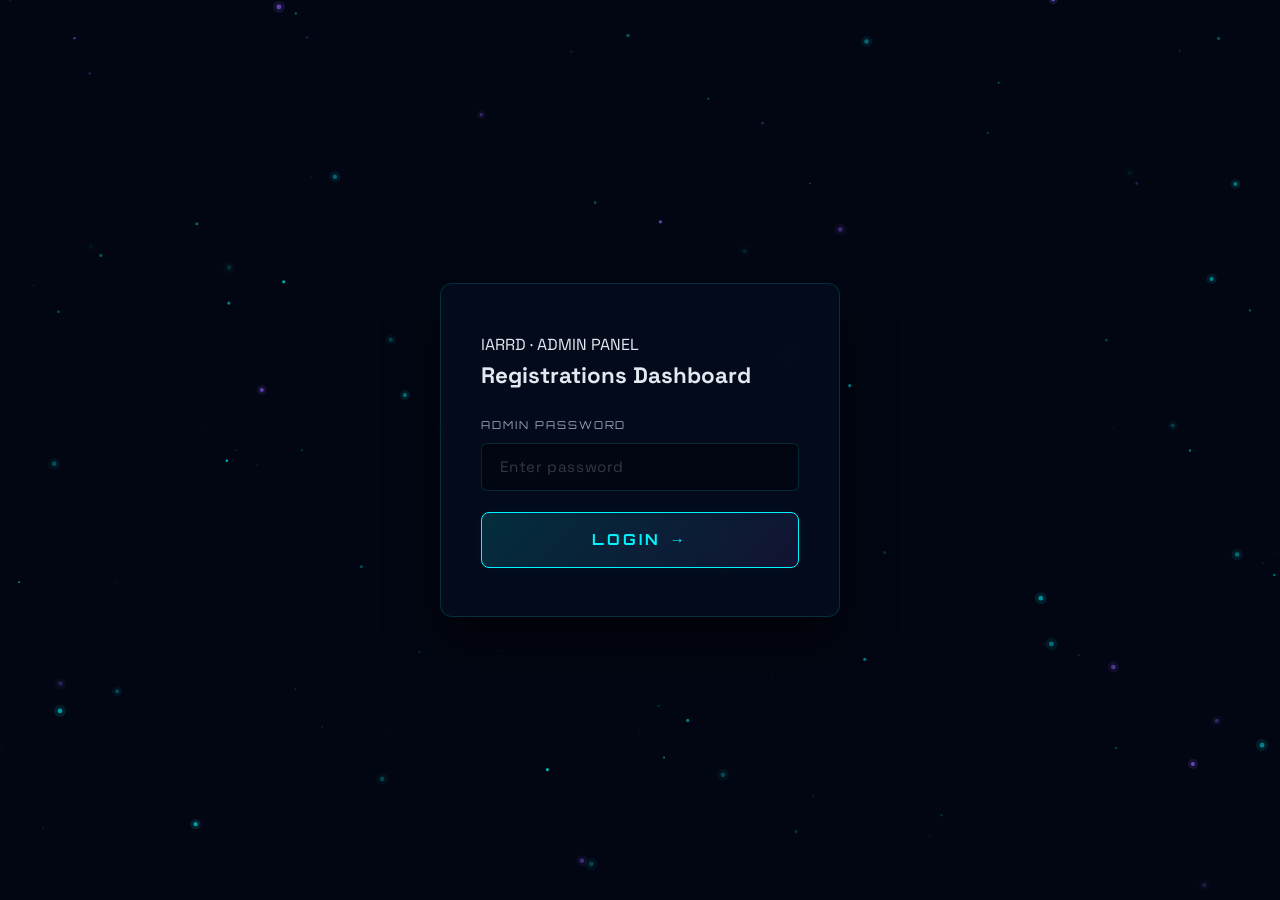
==== commit 8d1884f3: "upgraded" ====
--- a/admin.html
+++ b/admin.html
@@ -4,13 +4,11 @@
 <head>
   <meta charset="UTF-8" />
   <meta name="viewport" content="width=device-width, initial-scale=1.0" />
-  <title>Admin — விண்வெளில் ஒரு பயணம்</title>
+  <title>Admin Dashboard — ஆழ்கடலில் ஒரு பயணம்</title>
   <link rel="stylesheet" href="style.css" />
   <link rel="preconnect" href="https://fonts.googleapis.com" />
   <link rel="preconnect" href="https://fonts.gstatic.com" crossorigin />
-  <link
-    href="https://fonts.googleapis.com/css2?family=Cormorant+Garamond:wght@300;400;600&family=Rajdhani:wght@400;500;600;700&display=swap"
-    rel="stylesheet" />
+  <link href="https://fonts.googleapis.com/css2?family=Noto+Sans+Tamil:wght@300;400;600;700&family=Orbitron:wght@400;500;700;900&family=Space+Grotesk:wght@300;400;500;600;700&display=swap" rel="stylesheet" />
 </head>
 
 <body class="page-admin">
@@ -21,7 +19,7 @@
   <div class="admin-login" id="admin-login">
     <div class="admin-card">
       <p class="form-event-label">IARRD · ADMIN PANEL</p>
-      <h2 class="form-title-tamil" style="font-size:1.4rem;margin-bottom:1.5rem;">Registrations Dashboard</h2>
+      <h2 class="form-title-tamil" style="font-size: 1.4rem; margin-bottom: 1.5rem;">Registrations Dashboard</h2>
       <div class="field-group">
         <label for="admin-pass">Admin Password</label>
         <input type="password" id="admin-pass" placeholder="Enter password" />
@@ -38,10 +36,10 @@
 
     <div class="admin-topbar">
       <a href="index.html" class="logo-area" style="padding:0">
-        <img src="logo/logo.jpeg" alt="IARRD Logo" class="logo-img" />
+        <img src="logo/logo3.png" alt="IARRD Logo" class="logo-img" />
       </a>
-      <div style="display:flex;gap:1rem;align-items:center">
-        <span class="event-label" style="font-size:.7rem">விண்வெளில் ஒரு பயணம்</span>
+      <div style="display:flex;gap:1.5rem;align-items:center">
+        <span class="event-label" style="font-size:.7rem; margin-bottom: 0;">ஆழ்கடலில் ஒரு பயணம்</span>
         <button class="btn-back" id="admin-logout">Logout</button>
       </div>
     </div>
@@ -49,16 +47,11 @@
     <div class="admin-content">
       <div class="admin-toolbar">
         <div class="admin-stats" id="admin-stats">
-          <div class="stat-box"><span class="stat-num" id="stat-total">—</span><span class="stat-label">Total</span>
-          </div>
-          <div class="stat-box"><span class="stat-num" id="stat-school">—</span><span class="stat-label">School</span>
-          </div>
-          <div class="stat-box"><span class="stat-num" id="stat-college">—</span><span class="stat-label">College</span>
-          </div>
-          <div class="stat-box"><span class="stat-num" id="stat-pro">—</span><span
-              class="stat-label">Professional</span></div>
-          <div class="stat-box"><span class="stat-num" id="stat-enth">—</span><span class="stat-label">Enthusiast</span>
-          </div>
+          <div class="stat-box"><span class="stat-num" id="stat-total">—</span><span class="stat-label">Total</span></div>
+          <div class="stat-box"><span class="stat-num" id="stat-school">—</span><span class="stat-label">School</span></div>
+          <div class="stat-box"><span class="stat-num" id="stat-college">—</span><span class="stat-label">College</span></div>
+          <div class="stat-box"><span class="stat-num" id="stat-pro">—</span><span class="stat-label">Professional</span></div>
+          <div class="stat-box"><span class="stat-num" id="stat-enth">—</span><span class="stat-label">Enthusiast</span></div>
         </div>
         <div class="admin-filter-wrap">
           <label for="cat-filter">Filter by:</label>
@@ -69,13 +62,13 @@
             <option value="professional">Working Professional</option>
             <option value="enthusiast">Enthusiast</option>
           </select>
-          <button class="btn-next" id="refresh-btn" style="padding:.5rem 1.2rem">↻ Refresh</button>
+          <button class="btn-next" id="refresh-btn" style="padding:.5rem 1.2rem; margin-left: 0.5rem;">↻ Refresh</button>
         </div>
       </div>
 
       <!-- Debug box: shows raw column names from Sheet when data loads -->
       <div id="admin-debug" style="display:none; margin-bottom:1rem; padding:.9rem 1.2rem;
-        background:rgba(212,168,83,.08); border:1px solid rgba(212,168,83,.25);
+        background:rgba(0,245,255,.05); border:1px solid rgba(0,245,255,.15);
         border-radius:10px; font-size:.78rem; color:var(--text-muted); line-height:1.8;">
       </div>
 
@@ -103,7 +96,7 @@
         </div>
         <div id="admin-fetch-error" class="submit-error"
           style="display:none;margin:2rem auto;max-width:400px;text-align:center">
-          ⚠️ Failed to fetch data. Check your Google Script URL in script.js.
+          ⚠️ Failed to sync registrations. Verify backend script configurations.
         </div>
       </div>
     </div>
--- a/style.css
+++ b/style.css
@@ -1,9 +1,10 @@
 /* ═══════════════════════════════════════
-   விண்வெளில் ஒரு பயணம் — Global Styles
-   IARRD Astronomy Workshop 2026
-═══════════════════════════════════════ */
-
-/* ── Reset & Variables ── */
+   THE ATLANTIS PROTOCOL — Global Styles
+   IARRD Marine Technology Masterclass 2026
+   Aesthetic: AquaMan meets Avatar
+   ═══════════════════════════════════════ */
+
+/* ── Reset & Typography ── */
 *,
 *::before,
 *::after {
@@ -13,24 +14,31 @@
 }
 
 :root {
-  --bg: #02050e;
-  --bg2: #060c1a;
-  --surface: rgba(255, 255, 255, 0.04);
-  --surface2: rgba(255, 255, 255, 0.07);
-  --border: rgba(255, 255, 255, 0.10);
-  --border2: rgba(255, 255, 255, 0.16);
-  --accent: #d4a853;
-  --accent2: #b8d8ee;
-  --text: #f0f2f8;
-  --text-muted: #9aabb8;
-  --text-dim: #6a7a8e;
-  --earth-blue: #1a6ea8;
-  --earth-land: #2d5a27;
-  --font-display: 'Cormorant Garamond', Georgia, serif;
-  --font-ui: 'Rajdhani', 'Segoe UI', sans-serif;
+  /* Colors */
+  --bg-deep: #020612;
+  --bg-mid: #040c1e;
+  --bg-section: #051228;
+  --neon-cyan: #00f5ff;
+  --neon-cyan-glow: rgba(0, 245, 255, 0.4);
+  --electric-purple: #8b5cf6;
+  --electric-purple-glow: rgba(139, 92, 246, 0.4);
+  --coral-orange: #ff7f50;
+  --coral-orange-glow: rgba(255, 127, 80, 0.4);
+  --white: #e2e8f0;
+  --muted: #94a3b8;
+  --text-dim: #64748b;
+  --border: rgba(0, 245, 255, 0.15);
+  --border-glow: rgba(0, 245, 255, 0.3);
+  
+  /* Fonts */
+  --font-display: 'Space Grotesk', sans-serif;
+  --font-ui: 'Space Grotesk', sans-serif;
+  --font-tech: 'Orbitron', sans-serif;
   --font-tamil: 'Noto Sans Tamil', sans-serif;
-  --radius: 10px;
-  --shadow: 0 8px 40px rgba(0, 0, 0, .6);
+  
+  /* Layout */
+  --radius: 12px;
+  --transition: all 0.4s cubic-bezier(0.23, 1, 0.32, 1);
 }
 
 html {
@@ -38,46 +46,25 @@
 }
 
 body {
-  background: var(--bg);
-  color: var(--text);
+  background: var(--bg-deep);
+  color: var(--white);
   font-family: var(--font-ui);
   min-height: 100vh;
   overflow-x: hidden;
   line-height: 1.6;
 }
 
-/* ── Starfield Canvas ── */
-#starfield {
+/* ── Background Canvas ── */
+#marine-canvas, #starfield {
   position: fixed;
   inset: 0;
   z-index: 0;
   pointer-events: none;
-}
-
-/* ── Sun Ray ── */
-.sun-ray {
-  position: fixed;
-  top: -20%;
-  left: -10%;
-  width: 60vw;
-  height: 120vh;
-  background: radial-gradient(ellipse at 20% 30%,
-      rgba(255, 220, 120, .06) 0%,
-      rgba(255, 180, 60, .03) 35%,
-      transparent 70%);
-  pointer-events: none;
-  z-index: 1;
-}
-
-/* ══════════════════════════════
-   LANDING PAGE
-══════════════════════════════ */
-
-.page-landing {
-  position: relative;
-}
-
-/* Header */
+  width: 100vw;
+  height: 100vh;
+}
+
+/* ── HEADER ── */
 .site-header {
   position: fixed;
   top: 0;
@@ -88,31 +75,35 @@
   align-items: center;
   justify-content: space-between;
   padding: 1.2rem 3rem;
-  background: linear-gradient(to bottom, rgba(2, 5, 14, .9), transparent);
+  background: linear-gradient(to bottom, rgba(2, 6, 18, 0.9) 0%, transparent 100%);
+  backdrop-filter: blur(8px);
+  -webkit-backdrop-filter: blur(8px);
   border-bottom: 1px solid transparent;
-  transition: border-color .3s, background .3s;
+  transition: var(--transition);
 }
 
 .site-header.scrolled {
-  background: rgba(2, 5, 14, .95);
-  border-bottom-color: var(--border);
+  background: rgba(2, 6, 18, 0.95);
+  border-bottom: 1px solid rgba(0, 245, 255, 0.1);
+  padding: 0.9rem 3rem;
 }
 
 .logo-area {
   display: flex;
   align-items: center;
-  gap: .8rem;
+  text-decoration: none;
 }
 
 .logo-img {
-  height: 40px;
+  height: 38px;
   width: auto;
   object-fit: contain;
+  filter: drop-shadow(0 0 8px rgba(0, 245, 255, 0.2));
   transition: transform 0.3s ease;
 }
 
-.logo-area:hover .logo-img {
-  transform: scale(1.05);
+.logo-img:hover {
+  transform: scale(1.04);
 }
 
 .site-nav {
@@ -122,1916 +113,1706 @@
 }
 
 .site-nav a {
-  font-family: var(--font-ui);
-  font-size: .8rem;
-  letter-spacing: .12em;
-  color: var(--text-muted);
+  color: var(--muted);
   text-decoration: none;
-  transition: color .2s;
+  font-family: var(--font-tech);
+  font-size: 0.8rem;
+  letter-spacing: 0.15em;
+  text-transform: uppercase;
+  transition: var(--transition);
 }
 
 .site-nav a:hover {
-  color: var(--text);
+  color: var(--neon-cyan);
+  text-shadow: 0 0 10px var(--neon-cyan-glow);
 }
 
 .sound-toggle {
-  background: transparent;
-  border: 1px solid var(--border);
-  border-radius: 20px;
-  color: var(--text-muted);
-  padding: 0.4rem 0.8rem;
-  font-family: var(--font-ui);
+  background: rgba(0, 245, 255, 0.06);
+  border: 1px solid rgba(0, 245, 255, 0.25);
+  color: var(--neon-cyan);
+  padding: 0.45rem 1rem;
+  border-radius: 30px;
+  cursor: pointer;
+  font-family: var(--font-tech);
   font-size: 0.75rem;
   letter-spacing: 0.1em;
-  cursor: pointer;
   display: flex;
   align-items: center;
   gap: 0.4rem;
-  transition: all 0.3s ease;
+  transition: var(--transition);
 }
 
 .sound-toggle:hover {
-  color: var(--text);
-  border-color: var(--accent2);
-}
-
-.sound-toggle.playing {
-  color: var(--accent);
-  border-color: var(--accent);
-  box-shadow: 0 0 10px rgba(212, 168, 83, 0.2);
-}
-
-/* Hero */
+  background: rgba(0, 245, 255, 0.12);
+  border-color: var(--neon-cyan);
+  box-shadow: 0 0 15px rgba(0, 245, 255, 0.2);
+}
+
+/* ── HERO SECTION ── */
 .hero {
   position: relative;
-  z-index: 2;
   min-height: 100vh;
   display: flex;
   align-items: center;
   justify-content: center;
   flex-direction: column;
-  padding: 5rem 2rem 4rem;
+  padding: 7rem 2rem 4rem;
   text-align: center;
-  gap: 0;
-}
-
-/* ── Solar System Background (Three.js WebGL) ── */
-.solar-system-bg {
+  overflow: hidden;
+  background-image: linear-gradient(180deg, rgba(2, 6, 18, 0.4) 0%, rgba(2, 6, 18, 0.85) 100%), url('auv_descent.png');
+  background-size: cover;
+  background-position: center;
+}
+
+.hero-overlay {
   position: absolute;
-  top: 0; left: 0; right: 0; bottom: 0;
-  width: 100%;
-  height: 100%;
-  z-index: 0;
+  inset: 0;
+  background: radial-gradient(circle at center, transparent 30%, rgba(2, 6, 18, 0.95) 90%);
   pointer-events: none;
+  z-index: 1;
+}
+
+.hero-content {
+  position: relative;
+  z-index: 2;
+  max-width: 800px;
+  display: flex;
+  flex-direction: column;
+  align-items: center;
+  gap: 1.2rem;
+}
+
+.event-label {
+  font-family: var(--font-tech);
+  font-size: 0.75rem;
+  letter-spacing: 0.4em;
+  color: var(--neon-cyan);
+  text-transform: uppercase;
+  text-shadow: 0 0 8px var(--neon-cyan-glow);
+}
+
+.tamil-title {
+  font-family: var(--font-tamil);
+  font-size: clamp(2.4rem, 6vw, 4.5rem);
+  font-weight: 700;
+  color: #fff;
+  line-height: 1.2;
+  letter-spacing: 0.02em;
+  text-shadow: 0 0 40px rgba(0, 245, 255, 0.4), 0 4px 15px rgba(0, 0, 0, 0.9);
+}
+
+.subtitle-en {
+  font-family: var(--font-display);
+  font-size: clamp(1rem, 2.5vw, 1.6rem);
+  font-weight: 400;
+  color: var(--white);
+  letter-spacing: 0.06em;
+  max-width: 700px;
+}
+
+.core-badge {
+  display: inline-flex;
+  align-items: center;
+  gap: 0.8rem;
+  background: rgba(139, 92, 246, 0.08);
+  border: 1px solid rgba(139, 92, 246, 0.3);
+  border-radius: 50px;
+  padding: 0.5rem 1.4rem;
+  font-family: var(--font-tech);
+  font-size: 0.72rem;
+  letter-spacing: 0.1em;
+  color: #c084fc;
+  backdrop-filter: blur(10px);
+  -webkit-backdrop-filter: blur(10px);
+  box-shadow: 0 0 20px rgba(139, 92, 246, 0.1);
+  margin: 0.5rem 0;
+}
+
+.core-badge-dot {
+  width: 6px;
+  height: 6px;
+  border-radius: 50%;
+  background: var(--coral-orange);
+  box-shadow: 0 0 8px var(--coral-orange-glow);
+}
+
+.tagline {
+  font-size: 1rem;
+  line-height: 1.7;
+  color: var(--muted);
+  max-width: 580px;
+}
+
+/* ── PRIMARY CTA BUTTON ── */
+.cta-btn {
+  display: inline-flex;
+  align-items: center;
+  gap: 0.8rem;
+  padding: 1.1rem 2.8rem;
+  background: linear-gradient(135deg, rgba(0, 245, 255, 0.15) 0%, rgba(139, 92, 246, 0.1) 100%);
+  border: 1px solid var(--neon-cyan);
+  color: var(--neon-cyan);
+  text-decoration: none;
+  font-family: var(--font-tech);
+  font-size: 0.88rem;
+  font-weight: 700;
+  letter-spacing: 0.18em;
+  text-transform: uppercase;
+  border-radius: 8px;
+  position: relative;
   overflow: hidden;
-}
-
-.solar-system-bg canvas {
-  width: 100% !important;
-  height: 100% !important;
-  object-fit: cover;
-}
-
-/* Hero Text */
-.hero-content {
+  cursor: pointer;
+  box-shadow: 0 0 20px rgba(0, 245, 255, 0.1);
+  transition: var(--transition);
+}
+
+.cta-btn::before {
+  content: '';
+  position: absolute;
+  inset: 0;
+  background: linear-gradient(135deg, rgba(0, 245, 255, 0.3) 0%, rgba(139, 92, 246, 0.2) 100%);
+  opacity: 0;
+  transition: opacity 0.4s ease;
+}
+
+.cta-btn:hover {
+  border-color: #fff;
+  color: #fff;
+  box-shadow: 0 0 30px rgba(0, 245, 255, 0.3), 0 0 60px rgba(139, 92, 246, 0.1);
+  transform: translateY(-2px);
+}
+
+.cta-btn:hover::before {
+  opacity: 1;
+}
+
+.cta-arrow {
+  font-size: 1.1rem;
+  transition: transform 0.4s ease;
+}
+
+.cta-btn:hover .cta-arrow {
+  transform: translateX(6px);
+}
+
+/* ── COUNTDOWN ── */
+.countdown-wrap {
+  display: flex;
+  align-items: center;
+  gap: 0.8rem;
+  margin-top: 1rem;
+}
+
+.countdown-box {
   display: flex;
   flex-direction: column;
   align-items: center;
-  gap: .3rem;
+  background: rgba(2, 6, 18, 0.65);
+  border: 1px solid rgba(0, 245, 255, 0.12);
+  border-radius: var(--radius);
+  padding: 0.8rem 1.2rem;
+  min-width: 70px;
+  backdrop-filter: blur(10px);
+  -webkit-backdrop-filter: blur(10px);
+  box-shadow: 0 8px 32px rgba(0, 0, 0, 0.5);
+  transition: var(--transition);
+}
+
+.countdown-box:hover {
+  transform: translateY(-2px);
+  border-color: var(--neon-cyan);
+  box-shadow: 0 0 15px rgba(0, 245, 255, 0.15);
+}
+
+.cd-num {
+  font-family: var(--font-tech);
+  font-size: 1.8rem;
+  font-weight: 700;
+  color: #fff;
+  line-height: 1;
+}
+
+.cd-label {
+  font-size: 0.58rem;
+  letter-spacing: 0.18em;
+  color: var(--muted);
+  text-transform: uppercase;
+  margin-top: 0.35rem;
+}
+
+.cd-sep {
+  font-size: 1.5rem;
+  color: rgba(0, 245, 255, 0.4);
+  font-weight: 300;
+}
+
+/* ── SECTION STANDARD STYLES ── */
+section {
+  padding: 7rem 2rem;
+  position: relative;
+  z-index: 2;
+  background: var(--bg-deep);
+}
+
+.section-container {
+  max-width: 1100px;
+  margin: 0 auto;
   position: relative;
   z-index: 3;
 }
 
-.event-label {
-  font-family: var(--font-ui);
-  font-size: .68rem;
-  letter-spacing: .28em;
-  color: var(--accent);
-  text-transform: uppercase;
-  margin-bottom: .6rem;
-}
-
-.tamil-title {
+.cinematic-section-title {
   font-family: var(--font-tamil);
-  font-size: clamp(2rem, 5vw, 3.4rem);
+  font-size: clamp(2rem, 4vw, 3rem);
   font-weight: 600;
   color: #fff;
-  line-height: 1.2;
-  letter-spacing: .02em;
-  text-shadow: 0 2px 30px rgba(200, 230, 255, .15);
-}
-
-.subtitle-en {
-  font-family: var(--font-ui);
-  font-size: clamp(.7rem, 2vw, .9rem);
-  letter-spacing: .35em;
-  color: var(--accent2);
-  margin-top: .3rem;
-}
-
-.tagline {
+  text-align: center;
+  margin-bottom: 0.4rem;
+  text-shadow: 0 0 20px rgba(0, 245, 255, 0.2);
+}
+
+.cinematic-section-subtitle {
+  font-family: var(--font-tech);
+  font-size: 0.85rem;
+  font-weight: 500;
+  color: var(--coral-orange);
+  text-align: center;
+  text-transform: uppercase;
+  letter-spacing: 0.25em;
+  margin-bottom: 4rem;
+}
+
+/* ── SECTION 2: CORE DISRUPTION ── */
+.disruption-section {
+  background: linear-gradient(180deg, var(--bg-deep) 0%, var(--bg-mid) 100%);
+  border-bottom: 1px solid rgba(255, 255, 255, 0.02);
+}
+
+.split-grid {
+  display: grid;
+  grid-template-columns: 1fr 1fr;
+  gap: 4rem;
+  align-items: center;
+}
+
+.hook-text {
+  font-family: var(--font-display);
+  font-size: clamp(1.4rem, 3.2vw, 2rem);
+  font-weight: 300;
+  line-height: 1.45;
+  color: #fff;
+  border-left: 3px solid var(--neon-cyan);
+  padding-left: 1.8rem;
+  text-shadow: 0 2px 20px rgba(0, 245, 255, 0.1);
+}
+
+.tabs-container {
+  background: rgba(4, 12, 30, 0.6);
+  border: 1px solid var(--border);
+  border-radius: var(--radius);
+  padding: 2.2rem;
+  backdrop-filter: blur(12px);
+  -webkit-backdrop-filter: blur(12px);
+  box-shadow: 0 20px 40px rgba(0, 0, 0, 0.4);
+}
+
+.tabs-headers {
+  display: flex;
+  gap: 1rem;
+  border-bottom: 1px solid rgba(255, 255, 255, 0.08);
+  padding-bottom: 1rem;
+  margin-bottom: 1.5rem;
+}
+
+.tab-btn {
+  background: transparent;
+  border: none;
+  color: var(--muted);
+  font-family: var(--font-tech);
+  font-size: 0.8rem;
+  letter-spacing: 0.12em;
+  text-transform: uppercase;
+  padding: 0.5rem 1rem;
+  cursor: pointer;
+  transition: var(--transition);
+  position: relative;
+}
+
+.tab-btn.active {
+  color: var(--neon-cyan);
+}
+
+.tab-btn::after {
+  content: '';
+  position: absolute;
+  bottom: -1rem;
+  left: 0;
+  right: 0;
+  height: 2px;
+  background: var(--neon-cyan);
+  transform: scaleX(0);
+  transition: transform 0.3s ease;
+}
+
+.tab-btn.active::after {
+  transform: scaleX(1);
+}
+
+.tab-pane {
+  display: none;
+  animation: fadeIn 0.5s ease both;
+}
+
+.tab-pane.active {
+  display: block;
+}
+
+.tab-pane p {
+  font-size: 1.05rem;
+  line-height: 1.8;
+  color: rgba(226, 232, 240, 0.95);
+}
+
+@keyframes fadeIn {
+  from { opacity: 0; transform: translateY(8px); }
+  to { opacity: 1; transform: translateY(0); }
+}
+
+/* ── SECTION 3: 7-STEP TIMELINE (Descent Syllabus) ── */
+.syllabus-section {
+  background: var(--bg-mid);
+  padding: 8rem 2rem;
+}
+
+.descent-timeline {
+  position: relative;
+  max-width: 800px;
+  margin: 0 auto;
+  padding: 2rem 0;
+}
+
+/* Vertical timeline pipeline track */
+.descent-timeline::before {
+  content: '';
+  position: absolute;
+  top: 0;
+  bottom: 0;
+  left: 32px;
+  width: 2px;
+  background: linear-gradient(to bottom, 
+    var(--neon-cyan) 0%, 
+    var(--electric-purple) 60%, 
+    #051838 100%);
+  box-shadow: 0 0 10px rgba(0, 245, 255, 0.2);
+}
+
+/* Submarine traveling progress indicator */
+.sub-tracker {
+  position: absolute;
+  left: 21px;
+  top: 0;
+  width: 24px;
+  height: 24px;
+  background: var(--bg-deep);
+  border: 2px solid var(--neon-cyan);
+  border-radius: 50%;
+  display: flex;
+  align-items: center;
+  justify-content: center;
+  z-index: 5;
+  color: var(--neon-cyan);
+  font-size: 0.6rem;
+  box-shadow: 0 0 15px var(--neon-cyan);
+  transition: top 0.1s ease-out;
+}
+
+.timeline-step {
+  position: relative;
+  display: flex;
+  gap: 2.5rem;
+  margin-bottom: 4rem;
+  padding-left: 1.2rem;
+}
+
+.timeline-step:last-child {
+  margin-bottom: 0;
+}
+
+/* Circular depth node */
+.step-node {
+  width: 42px;
+  height: 42px;
+  border-radius: 50%;
+  background: var(--bg-deep);
+  border: 2px solid rgba(255, 255, 255, 0.1);
+  display: flex;
+  align-items: center;
+  justify-content: center;
+  z-index: 4;
+  position: relative;
+  transition: var(--transition);
+  font-family: var(--font-tech);
+  font-size: 0.72rem;
+  color: var(--muted);
+  flex-shrink: 0;
+}
+
+.timeline-step.active .step-node {
+  border-color: var(--neon-cyan);
+  color: var(--neon-cyan);
+  box-shadow: 0 0 15px rgba(0, 245, 255, 0.25);
+}
+
+.step-content {
+  background: rgba(4, 12, 30, 0.45);
+  border: 1px solid rgba(255, 255, 255, 0.04);
+  border-radius: var(--radius);
+  padding: 1.8rem 2.2rem;
+  width: 100%;
+  backdrop-filter: blur(8px);
+  -webkit-backdrop-filter: blur(8px);
+  transition: var(--transition);
+}
+
+.timeline-step.active .step-content {
+  border-color: var(--border);
+  box-shadow: 0 10px 30px rgba(0, 245, 255, 0.05);
+  background: rgba(4, 12, 30, 0.7);
+}
+
+.step-depth {
+  font-family: var(--font-tech);
+  font-size: 0.72rem;
+  letter-spacing: 0.15em;
+  color: var(--electric-purple);
+  text-transform: uppercase;
+  margin-bottom: 0.4rem;
+}
+
+.timeline-step.active .step-depth {
+  color: var(--neon-cyan);
+}
+
+.step-title {
+  font-family: var(--font-display);
+  font-size: 1.35rem;
+  font-weight: 500;
+  color: #fff;
+  margin-bottom: 0.6rem;
+}
+
+.step-desc {
+  font-size: 0.92rem;
+  color: var(--muted);
+  line-height: 1.6;
+}
+
+/* ── SECTION 4: VALUE STACK (What You Take Back) ── */
+.value-section {
+  background: linear-gradient(180deg, var(--bg-mid) 0%, var(--bg-deep) 100%);
+}
+
+.value-grid {
+  display: grid;
+  grid-template-columns: repeat(auto-fit, minmax(300px, 1fr));
+  gap: 2rem;
+}
+
+.value-card {
+  background: rgba(4, 12, 30, 0.55);
+  border: 1px solid rgba(255, 255, 255, 0.04);
+  border-radius: var(--radius);
+  padding: 3rem 2.2rem;
+  position: relative;
+  overflow: hidden;
+  backdrop-filter: blur(10px);
+  -webkit-backdrop-filter: blur(10px);
+  box-shadow: 0 15px 35px rgba(0, 0, 0, 0.4);
+  transition: var(--transition);
+}
+
+.value-card::before {
+  content: '';
+  position: absolute;
+  top: 0;
+  left: 0;
+  right: 0;
+  height: 2px;
+  background: linear-gradient(90deg, transparent, var(--coral-orange), transparent);
+  transform: scaleX(0);
+  transition: transform 0.4s ease;
+}
+
+.value-card:hover {
+  transform: translateY(-5px);
+  border-color: rgba(255, 127, 80, 0.3);
+  box-shadow: 0 20px 45px rgba(255, 127, 80, 0.05);
+}
+
+.value-card:hover::before {
+  transform: scaleX(1);
+}
+
+.value-icon {
+  font-size: 2.2rem;
+  margin-bottom: 1.5rem;
+  filter: drop-shadow(0 0 10px rgba(255, 127, 80, 0.15));
+}
+
+.value-title {
+  font-family: var(--font-display);
+  font-size: 1.4rem;
+  color: #fff;
+  margin-bottom: 0.8rem;
+}
+
+.value-desc {
+  font-size: 0.95rem;
+  color: var(--muted);
+  line-height: 1.65;
+}
+
+/* ── SECTION 5: CAROUSEL TESTIMONIALS ── */
+.testimonials-section {
+  background: var(--bg-deep);
+  border-top: 1px solid rgba(255, 255, 255, 0.02);
+}
+
+.carousel-container {
+  position: relative;
+  max-width: 800px;
+  margin: 0 auto;
+  overflow: hidden;
+  padding: 1rem 0;
+}
+
+.carousel-track {
+  display: flex;
+  transition: transform 0.5s cubic-bezier(0.23, 1, 0.32, 1);
+}
+
+.carousel-slide {
+  min-width: 100%;
+  padding: 0 1rem;
+  box-sizing: border-box;
+}
+
+.test-card {
+  background: rgba(4, 12, 30, 0.4);
+  border: 1px solid var(--border);
+  border-radius: var(--radius);
+  padding: 3rem 2.5rem;
+  text-align: center;
+  backdrop-filter: blur(12px);
+  -webkit-backdrop-filter: blur(12px);
+  box-shadow: 0 20px 40px rgba(0, 0, 0, 0.3);
+}
+
+.test-stars {
+  color: var(--neon-cyan);
+  font-size: 1.3rem;
+  margin-bottom: 1.2rem;
+  letter-spacing: 0.1em;
+  text-shadow: 0 0 8px var(--neon-cyan-glow);
+}
+
+.test-quote {
   font-family: var(--font-display);
   font-style: italic;
   font-size: 1.2rem;
-  color: #c0d0dc;
-  margin-top: .2rem;
-  margin-bottom: 1.4rem;
-  letter-spacing: .04em;
-}
-
-/* Countdown */
-.countdown-wrap {
-  display: flex;
-  align-items: center;
-  gap: .6rem;
-  margin: 1.2rem 0;
-}
-
-.countdown-box {
-  display: flex;
-  flex-direction: column;
-  align-items: center;
-  background: rgba(10, 15, 25, 0.4);
-  border: 1px solid rgba(255, 255, 255, 0.08);
-  border-radius: var(--radius);
-  padding: 1rem 1.4rem;
-  min-width: 75px;
+  line-height: 1.7;
+  color: #fff;
+  margin-bottom: 1.5rem;
+}
+
+.test-author {
+  font-family: var(--font-tech);
+  font-size: 0.8rem;
+  letter-spacing: 0.15em;
+  color: var(--electric-purple);
+  text-transform: uppercase;
+}
+
+.carousel-navs {
+  display: flex;
+  justify-content: center;
+  gap: 1.5rem;
+  margin-top: 2rem;
+}
+
+.carousel-arrow {
+  background: rgba(4, 12, 30, 0.7);
+  border: 1px solid var(--border);
+  width: 44px;
+  height: 44px;
+  border-radius: 50%;
+  color: var(--neon-cyan);
+  font-size: 1.2rem;
+  cursor: pointer;
+  display: flex;
+  align-items: center;
+  justify-content: center;
+  transition: var(--transition);
+}
+
+.carousel-arrow:hover {
+  background: var(--neon-cyan);
+  color: var(--bg-deep);
+  box-shadow: 0 0 15px var(--neon-cyan-glow);
+}
+
+/* ── SOCIAL PROOF STRIP ── */
+.social-proof-strip {
+  background: rgba(4, 12, 30, 0.7);
   backdrop-filter: blur(12px);
   -webkit-backdrop-filter: blur(12px);
-  box-shadow: 0 4px 30px rgba(0, 0, 0, 0.5), inset 0 0 10px rgba(255, 255, 255, 0.02);
-  transition: transform 0.3s ease, border-color 0.3s ease;
-}
-
-.countdown-box:hover {
-  transform: translateY(-2px);
-  border-color: rgba(255, 255, 255, 0.2);
-}
-
-.cd-num {
-  font-family: var(--font-ui);
-  font-size: 2rem;
+  border-top: 1px solid rgba(255, 255, 255, 0.03);
+  border-bottom: 1px solid rgba(255, 255, 255, 0.03);
+  padding: 2.2rem 3rem;
+}
+
+.sp-inner {
+  display: flex;
+  justify-content: center;
+  align-items: center;
+  gap: 4rem;
+  flex-wrap: wrap;
+  max-width: 1200px;
+  margin: 0 auto;
+}
+
+.sp-item {
+  display: flex;
+  flex-direction: column;
+  align-items: center;
+  position: relative;
+}
+
+.sp-item:not(:last-child)::after {
+  content: '';
+  position: absolute;
+  right: -2rem;
+  top: 10%;
+  height: 80%;
+  width: 1px;
+  background: rgba(255, 255, 255, 0.08);
+}
+
+.sp-num {
+  font-family: var(--font-tech);
+  font-size: 2.2rem;
   font-weight: 700;
   color: #fff;
-  line-height: 1;
-  font-variant-numeric: tabular-nums;
-}
-
-.cd-label {
-  font-size: .6rem;
-  letter-spacing: .16em;
-  color: #8faabf;
-  text-transform: uppercase;
-  margin-top: .3rem;
-}
-
-.cd-sep {
-  font-size: 1.8rem;
-  color: #5a6e82;
-  margin-bottom: 1rem;
-  font-weight: 300;
-}
-
-/* Event info */
-.event-info-row {
-  display: flex;
-  align-items: center;
-  gap: 1.5rem;
-  margin: .8rem 0 1.6rem;
-}
-
-.event-info-item {
-  display: flex;
-  align-items: center;
-  gap: .5rem;
-  font-size: .9rem;
-  color: #b0c4d4;
-  font-family: var(--font-ui);
-  letter-spacing: .06em;
-}
-
-.ei-icon {
-  font-size: 1rem;
-}
-
-.ei-divider {
-  width: 1px;
-  height: 20px;
-  background: var(--border);
-}
-
-/* CTA */
-.cta-btn {
-  display: inline-flex;
-  align-items: center;
-  gap: .7rem;
-  padding: .9rem 2.4rem;
-  background: transparent;
-  border: 1px solid var(--accent);
-  color: var(--accent);
-  font-family: var(--font-ui);
-  font-size: .8rem;
-  font-weight: 600;
-  letter-spacing: .2em;
-  text-decoration: none;
+  text-shadow: 0 0 15px rgba(0, 245, 255, 0.2);
+}
+
+.sp-label {
+  font-size: 0.72rem;
+  letter-spacing: 0.2em;
+  color: var(--muted);
+  text-transform: uppercase;
+}
+
+.sp-powered .sp-label {
+  font-size: 0.65rem;
+  color: var(--text-dim);
+}
+
+/* ── SECTION 6: PRICING CARD & MINIMAL REGISTRATION FORM ── */
+.payment-section {
+  background: linear-gradient(180deg, var(--bg-deep) 0%, var(--bg-mid) 100%);
+  padding: 8rem 2rem;
+  border-top: 1px solid rgba(255, 255, 255, 0.02);
+}
+
+.payment-card {
+  background: rgba(4, 12, 30, 0.85);
+  border: 1px solid var(--border);
   border-radius: var(--radius);
-  transition: background .2s, color .2s, transform .2s;
-  cursor: pointer;
-}
-
-.cta-btn:hover {
-  background: var(--accent);
-  color: #080c14;
-  transform: translateY(-2px);
-}
-
-.cta-arrow {
-  transition: transform .2s;
-}
-
-.cta-btn:hover .cta-arrow {
-  transform: translateX(4px);
-}
-
-/* Footer */
-.site-footer {
-  position: relative;
-  z-index: 2;
-  border-top: 1px solid var(--border);
-  padding: 1.8rem 3rem;
-}
-
-.footer-inner {
-  max-width: 900px;
+  padding: 4rem;
+  max-width: 650px;
   margin: 0 auto;
-  display: flex;
-  align-items: center;
-  justify-content: space-between;
-  gap: 1rem;
-  flex-wrap: wrap;
-}
-
-.footer-copy {
-  font-size: .75rem;
-  color: var(--text-dim);
-  letter-spacing: .08em;
-}
-
-.footer-links {
-  display: flex;
-  gap: 1.5rem;
-}
-
-.footer-links a {
-  font-size: .75rem;
-  color: var(--text-dim);
-  text-decoration: none;
-  letter-spacing: .08em;
-  transition: color .2s;
-}
-
-.footer-links a:hover {
-  color: var(--text-muted);
-}
-
-/* ══════════════════════════════
-   CINEMATIC SECTIONS
-══════════════════════════════ */
-
-.cinematic-section-title {
-  font-family: var(--font-display);
-  font-size: 2.8rem;
-  font-weight: 400;
-  color: #fff;
-  text-align: center;
-  margin-bottom: 0.5rem;
-  letter-spacing: 0.05em;
-  text-shadow: 0 0 20px rgba(255, 255, 255, 0.1);
-}
-
-.cinematic-section-subtitle {
-  font-family: var(--font-ui);
-  font-size: 0.9rem;
-  font-weight: 500;
-  color: var(--accent2);
-  text-align: center;
-  text-transform: uppercase;
-  letter-spacing: 0.2em;
-  margin-bottom: 4rem;
-}
-
-.mission-container {
-  max-width: 1000px;
-  margin: 0 auto;
-}
-
-/* ── Social Proof Strip ── */
-.social-proof-strip {
-  position: relative;
-  z-index: 5;
-  border-top: 1px solid rgba(255, 255, 255, 0.05);
-  border-bottom: 1px solid rgba(255, 255, 255, 0.05);
-  background: rgba(10, 15, 25, 0.4);
-  backdrop-filter: blur(12px);
-  -webkit-backdrop-filter: blur(12px);
-  box-shadow: 0 4px 30px rgba(0, 0, 0, 0.5);
-  padding: 1.5rem 0;
-}
-
-.sp-inner {
-  max-width: 1000px;
-  margin: 0 auto;
-  display: flex;
-  justify-content: space-around;
-  align-items: center;
-  flex-wrap: wrap;
-  gap: 2rem;
-}
-
-.sp-item {
-  display: flex;
-  flex-direction: column;
-  align-items: center;
-  gap: 0.3rem;
-}
-
-.sp-num {
-  font-family: var(--font-ui);
-  font-size: 1.6rem;
-  font-weight: 700;
-  color: #fff;
-}
-
-.sp-label {
-  font-size: 0.7rem;
-  letter-spacing: 0.1em;
-  color: var(--text-muted);
-  text-transform: uppercase;
-}
-
-.sp-powered .sp-num {
-  color: var(--accent);
-  font-size: 1.1rem;
-  letter-spacing: 0.2em;
-}
-
-/* ── Mission Files ── */
-.mission-files-section {
-  position: relative;
-  z-index: 2;
-  padding: 6rem 2rem;
-  background: linear-gradient(180deg, var(--bg) 0%, #080c16 100%);
-}
-
-.files-grid {
-  display: grid;
-  grid-template-columns: repeat(auto-fit, minmax(280px, 1fr));
-  gap: 2rem;
-}
-
-.mission-file-card {
-  background: rgba(10, 15, 25, 0.4);
-  border: 1px solid rgba(255, 255, 255, 0.05);
-  border-radius: var(--radius);
-  padding: 2.5rem 2rem;
+  backdrop-filter: blur(24px);
+  -webkit-backdrop-filter: blur(24px);
+  box-shadow: 0 30px 60px rgba(0, 0, 0, 0.6), 0 0 60px rgba(0, 245, 255, 0.05);
   position: relative;
   overflow: hidden;
-  backdrop-filter: blur(12px);
-  -webkit-backdrop-filter: blur(12px);
-  box-shadow: 0 4px 30px rgba(0, 0, 0, 0.5), inset 0 0 10px rgba(255, 255, 255, 0.02);
-  transition: transform 0.4s cubic-bezier(0.2, 0.8, 0.2, 1), border-color 0.4s ease, box-shadow 0.4s ease, background 0.4s ease;
-}
-
-.mission-file-card::before {
+}
+
+.payment-card::before {
   content: '';
   position: absolute;
-  top: 0; left: 0; width: 100%; height: 2px;
-  background: var(--accent2);
-  transform: scaleX(0);
-  transform-origin: left;
-  transition: transform 0.4s ease;
-}
-
-.mission-file-card:hover {
-  background: rgba(15, 22, 35, 0.5);
-  border-color: rgba(255, 255, 255, 0.2);
-  transform: translateY(-8px);
-  box-shadow: 0 15px 40px rgba(0, 0, 0, 0.6), inset 0 0 15px rgba(255, 255, 255, 0.05);
-}
-
-.mission-file-card:hover::before {
-  transform: scaleX(1);
-}
-
-.file-header {
-  display: flex;
-  justify-content: space-between;
-  align-items: center;
-  margin-bottom: 2rem;
-  font-family: var(--font-ui);
-  font-size: 0.7rem;
-  letter-spacing: 0.15em;
-}
-
-.file-id {
-  color: var(--text-muted);
-}
-
-.file-status {
-  color: var(--accent);
-  border: 1px solid var(--accent);
-  padding: 0.2rem 0.5rem;
-  border-radius: 2px;
-}
-
-.file-title {
-  font-family: var(--font-display);
-  font-size: 1.6rem;
-  color: #fff;
-  margin-bottom: 1rem;
-}
-
-.file-desc {
-  font-size: 0.9rem;
-  color: var(--text-dim);
-  line-height: 1.7;
-  margin-bottom: 2rem;
-}
-
-.file-footer {
-  display: flex;
-  align-items: center;
-  gap: 0.8rem;
-  border-top: 1px solid rgba(255, 255, 255, 0.05);
-  padding-top: 1rem;
-}
-
-.file-icon {
-  font-size: 1.2rem;
-}
-
-.file-tag {
-  font-family: var(--font-ui);
-  font-size: 0.65rem;
-  letter-spacing: 0.1em;
-  color: var(--text-muted);
-}
-
-/* ── Mission Control ── */
-.mission-control-section {
-  padding: 6rem 2rem;
-  background: linear-gradient(180deg, #080c16 0%, #04060a 100%);
-  position: relative;
-  z-index: 2;
-}
-
-.crew-grid {
-  display: grid;
-  grid-template-columns: repeat(auto-fit, minmax(220px, 1fr));
-  gap: 2rem;
-}
-
-.crew-card {
-  text-align: center;
-  padding: 2.5rem 2rem;
-  background: rgba(10, 15, 25, 0.4);
-  border: 1px solid rgba(255, 255, 255, 0.05);
-  border-radius: var(--radius);
-  backdrop-filter: blur(12px);
-  -webkit-backdrop-filter: blur(12px);
-  box-shadow: 0 4px 30px rgba(0, 0, 0, 0.5), inset 0 0 10px rgba(255, 255, 255, 0.02);
-  transition: transform 0.4s cubic-bezier(0.2, 0.8, 0.2, 1), border-color 0.4s ease, box-shadow 0.4s ease, background 0.4s ease;
-}
-
-.crew-card:hover {
-  transform: translateY(-8px);
-  border-color: rgba(255, 255, 255, 0.2);
-  box-shadow: 0 15px 40px rgba(0, 0, 0, 0.6), inset 0 0 15px rgba(255, 255, 255, 0.05);
-  background: rgba(15, 22, 35, 0.5);
-}
-
-.crew-img-wrap {
-  width: 90px;
-  height: 90px;
-  margin: 0 auto 1.5rem;
-  border-radius: 50%;
-  border: 1px solid rgba(255,255,255,0.15);
-  display: flex;
-  align-items: center;
-  justify-content: center;
-  background: linear-gradient(135deg, rgba(20,30,45,0.9), rgba(10,15,25,0.9));
-  box-shadow: 0 0 20px rgba(0,0,0,0.5), inset 0 0 15px rgba(255,255,255,0.05);
-  transition: transform 0.5s ease, border-color 0.5s ease, box-shadow 0.5s ease;
-}
-
-.crew-card:hover .crew-img-wrap {
-  transform: scale(1.05) rotate(5deg);
-  border-color: var(--accent);
-  box-shadow: 0 0 30px rgba(212, 168, 83, 0.2), inset 0 0 15px rgba(212, 168, 83, 0.1);
-}
-
-.crew-avatar {
-  font-family: var(--font-display);
-  font-size: 1.5rem;
-  color: var(--accent2);
-}
-
-.crew-name {
-  font-family: var(--font-ui);
-  font-size: 1.1rem;
-  font-weight: 600;
-  color: #fff;
-  margin-bottom: 0.2rem;
-}
-
-.crew-role {
-  font-size: 0.75rem;
-  color: var(--accent);
-  text-transform: uppercase;
-  letter-spacing: 0.1em;
-  margin-bottom: 0.8rem;
-}
-
-.crew-spec {
-  font-size: 0.85rem;
-  color: var(--text-dim);
-}
-
-/* ── Testimonials ── */
-.testimonials-section {
-  padding: 4rem 2rem 6rem;
-  background: #04060a;
-  position: relative;
-  z-index: 2;
-}
-
-.test-grid {
-  display: grid;
-  grid-template-columns: repeat(auto-fit, minmax(300px, 1fr));
-  gap: 2rem;
-}
-
-.test-card {
-  background: rgba(10, 15, 25, 0.4);
-  border: 1px solid rgba(255, 255, 255, 0.05);
-  border-radius: var(--radius);
-  padding: 2.5rem 2rem;
-  backdrop-filter: blur(12px);
-  -webkit-backdrop-filter: blur(12px);
-  box-shadow: 0 4px 30px rgba(0, 0, 0, 0.5), inset 0 0 10px rgba(255, 255, 255, 0.02);
-  transition: transform 0.4s cubic-bezier(0.2, 0.8, 0.2, 1), border-color 0.4s ease, box-shadow 0.4s ease, background 0.4s ease;
-}
-
-.test-card:hover {
-  transform: translateY(-8px);
-  border-color: rgba(255, 255, 255, 0.2);
-  box-shadow: 0 15px 40px rgba(0, 0, 0, 0.6), inset 0 0 15px rgba(255, 255, 255, 0.05);
-  background: rgba(15, 22, 35, 0.5);
-}
-
-.test-stars {
-  color: var(--accent);
-  font-size: 1.2rem;
-  margin-bottom: 1rem;
-}
-
-.test-quote {
-  font-family: var(--font-display);
-  font-style: italic;
-  font-size: 1.1rem;
-  color: #fff;
-  line-height: 1.6;
-  margin-bottom: 1.5rem;
-}
-
-.test-author {
-  font-family: var(--font-ui);
-  font-size: 0.8rem;
-  color: var(--text-muted);
-  letter-spacing: 0.05em;
-}
-
-/* ── Payment Section ── */
-.payment-section {
-  padding: 2rem 2rem 6rem;
-  background: #04060a;
-  position: relative;
-  z-index: 2;
-}
-
-.payment-card {
-  max-width: 600px;
-  margin: 0 auto;
-  text-align: center;
-  background: rgba(10, 15, 25, 0.5);
-  backdrop-filter: blur(15px);
-  -webkit-backdrop-filter: blur(15px);
-  border: 1px solid rgba(212, 168, 83, 0.3);
-  border-radius: 16px;
-  padding: 4rem 2rem;
-  box-shadow: 0 20px 50px rgba(0,0,0,0.6), inset 0 0 20px rgba(212, 168, 83, 0.1);
-  transition: transform 0.4s ease, border-color 0.4s ease, box-shadow 0.4s ease;
-}
-
-.payment-card:hover {
-  transform: translateY(-5px);
-  border-color: rgba(212, 168, 83, 0.6);
-  box-shadow: 0 25px 60px rgba(0,0,0,0.7), inset 0 0 30px rgba(212, 168, 83, 0.2);
+  top: 0;
+  left: 10%;
+  right: 10%;
+  height: 1px;
+  background: linear-gradient(90deg, transparent, var(--neon-cyan), transparent);
 }
 
 .payment-title {
   font-family: var(--font-display);
   font-size: 2.2rem;
-  color: #fff;
-  margin-bottom: 0.5rem;
+  font-weight: 400;
+  color: #fff;
+  margin-bottom: 0.6rem;
+  letter-spacing: 0.02em;
 }
 
 .payment-desc {
-  font-size: 0.95rem;
-  color: var(--text-muted);
+  font-size: 0.9rem;
+  color: var(--muted);
   margin-bottom: 2rem;
 }
 
 .price-wrap {
   display: flex;
-  align-items: center;
+  align-items: baseline;
   justify-content: center;
   gap: 1rem;
-  margin-bottom: 2.5rem;
+  margin-bottom: 0.8rem;
 }
 
 .price-strike {
-  font-size: 1.2rem;
+  font-family: var(--font-tech);
+  font-size: 1.4rem;
   color: var(--text-dim);
   text-decoration: line-through;
 }
 
 .price-highlight {
-  font-family: var(--font-ui);
-  font-size: 3.5rem;
+  font-family: var(--font-tech);
+  font-size: 3.4rem;
   font-weight: 700;
-  color: #fff;
-  line-height: 1;
-  text-shadow: 0 0 20px rgba(255, 255, 255, 0.2);
-}
-
-.payment-btn {
-  background: var(--text);
-  color: #000;
-  border: none;
-  font-size: 0.9rem;
-  padding: 1rem 3rem;
+  color: var(--neon-cyan);
+  text-shadow: 0 0 30px var(--neon-cyan-glow);
+}
+
+.early-bird-timer-card {
+  font-family: var(--font-tech);
+  font-size: 0.78rem;
+  color: var(--coral-orange);
+  letter-spacing: 0.1em;
   margin-bottom: 2rem;
-  border-radius: 30px;
-}
-
-.payment-btn:hover {
-  background: #fff;
-  box-shadow: 0 0 20px rgba(255, 255, 255, 0.3);
-  color: #000;
+  text-transform: uppercase;
+  display: flex;
+  align-items: center;
+  justify-content: center;
+  gap: 0.5rem;
+}
+
+.timer-dot {
+  width: 6px;
+  height: 6px;
+  border-radius: 50%;
+  background: var(--coral-orange);
+  animation: pulse 1.5s infinite;
+}
+
+@keyframes pulse {
+  0% { transform: scale(1); opacity: 1; }
+  50% { transform: scale(1.4); opacity: 0.5; }
+  100% { transform: scale(1); opacity: 1; }
 }
 
 .trust-badges {
   display: flex;
   justify-content: center;
+  gap: 1.8rem;
   flex-wrap: wrap;
-  gap: 1.5rem;
-  font-family: var(--font-ui);
-  font-size: 0.75rem;
-  color: var(--text-dim);
-  letter-spacing: 0.05em;
-}
-
-/* Overrides for Cinematic UI */
-.cinematic-btn {
-  box-shadow: 0 0 15px rgba(212, 168, 83, 0.15);
-}
-
-.cinematic-btn:hover {
-  box-shadow: 0 0 25px rgba(212, 168, 83, 0.4);
-}
-
-.cinematic-countdown .countdown-box {
-  background: rgba(10, 15, 25, 0.6);
-  border: 1px solid rgba(255, 255, 255, 0.1);
-  box-shadow: 0 0 15px rgba(0, 0, 0, 0.5);
-}
-
-.mission-file-card.reveal, .crew-card.reveal, .test-card.reveal, .payment-card.reveal {
-  opacity: 0;
-  transform: translateY(20px);
-  transition: opacity 0.6s ease, transform 0.6s ease;
-}
-
-.mission-file-card.reveal.active, .crew-card.reveal.active, .test-card.reveal.active, .payment-card.reveal.active {
-  opacity: 1;
-  transform: translateY(0);
-}
-
-/* Responsive adjustments */
-@media (max-width: 768px) {
-  .blackhole-wrap {
-    width: 250px;
-    height: 250px;
-  }
-  .sp-inner {
-    gap: 1.5rem;
-  }
-  .payment-card {
-    padding: 3rem 1.5rem;
-  }
-  .price-highlight {
-    font-size: 2.8rem;
-  }
-  .cinematic-section-title {
-    font-size: 2.2rem;
-  }
-}
-
-/* ══════════════════════════════
-   CONTACT SECTION
-══════════════════════════════ */
-
-.contact-section {
-  position: relative;
-  z-index: 2;
-  padding: 5rem 2rem 5.5rem;
-  background: linear-gradient(180deg, var(--bg2) 0%, var(--bg) 100%);
-  border-top: 1px solid var(--border);
-}
-
-.contact-container {
-  max-width: 1100px;
-  margin: 0 auto;
-}
-
-.contact-header {
-  text-align: center;
-  margin-bottom: 3.5rem;
-}
-
-.contact-subtitle {
-  font-family: var(--font-ui);
-  font-size: 1rem;
-  color: var(--text-muted);
-  line-height: 1.8;
-  max-width: 540px;
-  margin: 0 auto;
-}
-
-/* Cards row */
-.contact-cards {
-  display: grid;
-  grid-template-columns: repeat(3, 1fr);
-  gap: 1.5rem;
-}
-
-/* Individual card */
-.contact-card {
-  background: rgba(255, 255, 255, 0.03);
-  border: 1px solid rgba(255, 255, 255, 0.08);
-  border-radius: 18px;
-  padding: 2.2rem 1.8rem;
-  display: flex;
-  flex-direction: column;
-  align-items: flex-start;
-  gap: 0.6rem;
-  transition: transform 0.3s ease, border-color 0.3s ease, box-shadow 0.3s ease;
-  will-change: transform;
-  backdrop-filter: blur(12px);
-  -webkit-backdrop-filter: blur(12px);
-}
-
-.contact-card:hover {
-  transform: scale(1.03);
-  border-color: rgba(212, 168, 83, 0.28);
-  box-shadow: 0 0 28px rgba(212, 168, 83, 0.07), 0 8px 32px rgba(0, 0, 0, 0.35);
-}
-
-/* Scroll reveal reuse */
-.contact-card.reveal {
-  opacity: 0;
-  transform: translateY(20px);
-  transition: opacity 0.6s ease, transform 0.6s ease, border-color 0.3s ease, box-shadow 0.3s ease;
-}
-
-.contact-card.reveal.active {
-  opacity: 1;
-  transform: translateY(0);
-}
-
-.contact-card.reveal.active:hover {
-  transform: scale(1.03);
-}
-
-.contact-card-icon {
-  font-size: 2rem;
-  line-height: 1;
-  margin-bottom: 0.4rem;
-}
-
-.contact-card-title {
-  font-family: var(--font-ui);
-  font-size: 1.05rem;
-  font-weight: 600;
-  color: #fff;
-  letter-spacing: 0.01em;
-}
-
-.contact-card-sub {
-  font-size: 0.88rem;
-  color: #9aa4b2;
-  line-height: 1.5;
-  margin-bottom: 0.6rem;
-}
-
-/* Email link */
-.contact-link {
-  font-family: var(--font-ui);
-  font-size: 0.88rem;
-  color: var(--accent2);
-  text-decoration: none;
-  word-break: break-all;
-  transition: color 0.2s;
-}
-
-.contact-link:hover {
-  color: #fff;
-  text-decoration: underline;
-}
-
-/* WhatsApp button */
-.contact-btn {
-  display: inline-flex;
-  align-items: center;
-  gap: 0.5rem;
-  margin-top: 0.4rem;
-  padding: 0.6rem 1.4rem;
-  background: rgba(37, 211, 102, 0.12);
-  border: 1px solid rgba(37, 211, 102, 0.3);
-  border-radius: 8px;
-  color: #4ddf8a;
-  font-family: var(--font-ui);
-  font-size: 0.82rem;
-  font-weight: 600;
+  font-size: 0.78rem;
+  color: var(--muted);
   letter-spacing: 0.06em;
-  text-decoration: none;
-  transition: background 0.2s, border-color 0.2s, color 0.2s;
-}
-
-.contact-btn:hover {
-  background: rgba(37, 211, 102, 0.22);
-  border-color: rgba(37, 211, 102, 0.55);
-  color: #6ff0a0;
-}
-
-/* Social links */
-.social-links {
-  display: flex;
-  flex-direction: column;
-  gap: 0.7rem;
-  margin-top: 0.4rem;
-  width: 100%;
-}
-
-.social-link {
-  display: inline-flex;
-  align-items: center;
-  gap: 0.65rem;
-  font-family: var(--font-ui);
-  font-size: 0.85rem;
-  color: var(--text-muted);
-  text-decoration: none;
-  transition: color 0.2s;
-}
-
-.social-link svg {
-  width: 17px;
-  height: 17px;
-  flex-shrink: 0;
-  opacity: 0.75;
-  transition: opacity 0.2s;
-}
-
-.social-link:hover {
-  color: var(--text);
-}
-
-.social-link:hover svg {
-  opacity: 1;
-}
-
-/* Responsive */
-@media (max-width: 900px) {
-  .contact-cards {
-    grid-template-columns: repeat(2, 1fr);
-  }
-
-  .contact-cards .contact-card:last-child {
-    grid-column: 1 / -1;
-  }
-}
-
-@media (max-width: 600px) {
-  .contact-section {
-    padding: 4rem 1.5rem;
-  }
-
-  .contact-cards {
-    grid-template-columns: 1fr;
-  }
-
-  .contact-cards .contact-card:last-child {
-    grid-column: auto;
-  }
-
-  .contact-header {
-    margin-bottom: 2.5rem;
-  }
-}
-
-/* ══════════════════════════════
-   PRIVACY POLICY PAGE
-══════════════════════════════ */
-
-.page-privacy {
-  display: flex;
-  flex-direction: column;
-  min-height: 100vh;
-}
-
-.privacy-main {
-  position: relative;
-  z-index: 2;
-  flex: 1;
-  padding: 8rem 2rem 5rem;
-}
-
-.privacy-container {
-  max-width: 850px;
-  margin: 0 auto;
-  background: var(--surface);
-  border: 1px solid var(--border);
-  border-radius: 16px;
-  padding: 3rem 4rem;
-  backdrop-filter: blur(20px);
-  box-shadow: var(--shadow);
-}
-
-.privacy-header {
-  text-align: center;
-  margin-bottom: 3rem;
-}
-
-.privacy-title {
-  font-family: var(--font-display);
-  font-size: 2.8rem;
-  font-weight: 600;
-  color: var(--accent);
-  margin-bottom: 0.5rem;
-}
-
-.privacy-title-tamil {
-  font-family: var(--font-tamil);
-  font-size: 1.2rem;
-  color: #fff;
-  margin-bottom: 1rem;
-}
-
-.privacy-date {
-  font-family: var(--font-ui);
-  font-size: 0.9rem;
-  color: var(--text-muted);
-  letter-spacing: 0.05em;
-}
-
-.privacy-block {
-  margin-bottom: 2.5rem;
-}
-
-.privacy-block p {
-  font-size: 1.05rem;
-  color: #e6edf3;
-  line-height: 1.7;
-  margin-bottom: 1rem;
-}
-
-.privacy-heading {
-  font-family: var(--font-ui);
-  font-size: 1.3rem;
-  font-weight: 600;
-  color: var(--accent2);
-  margin-bottom: 1.2rem;
-  letter-spacing: 0.03em;
-}
-
-.privacy-list {
-  list-style: none;
-  padding-left: 0.5rem;
-}
-
-.privacy-list li {
-  position: relative;
-  font-size: 1rem;
-  color: #e6edf3;
-  line-height: 1.6;
-  margin-bottom: 0.8rem;
-  padding-left: 1.5rem;
-}
-
-.privacy-list li::before {
-  content: '•';
-  position: absolute;
-  left: 0;
-  color: var(--accent);
-  font-size: 1.2rem;
-}
-
-.privacy-highlight {
-  font-weight: 600;
-  color: #fff;
-  background: rgba(255, 255, 255, 0.1);
-  padding: 0.1rem 0.4rem;
-  border-radius: 4px;
-}
-
-.privacy-contact-email {
-  margin-top: 1rem;
-}
-
-.privacy-email-link {
-  color: var(--accent);
-  text-decoration: none;
-  font-weight: 500;
-  transition: color 0.2s;
-}
-
-.privacy-email-link:hover {
-  color: #fff;
-  text-decoration: underline;
-}
-
-.privacy-divider {
-  border: 0;
-  height: 1px;
-  background: var(--border);
-  margin: 2.5rem 0;
-}
-
-.privacy-footer-note {
-  text-align: center;
-  font-size: 0.85rem;
-  color: var(--text-dim);
-}
-
-.privacy-footer-note p {
-  margin-bottom: 1.5rem;
-}
-
-.privacy-back-btn {
-  display: inline-flex;
-  font-family: var(--font-ui);
-  font-size: 0.85rem;
-  letter-spacing: 0.1em;
-  color: var(--accent);
-  text-decoration: none;
-  border: 1px solid var(--border);
-  padding: 0.6rem 1.5rem;
-  border-radius: 8px;
-  transition: all 0.2s;
-}
-
-.privacy-back-btn:hover {
-  background: var(--surface2);
-  border-color: var(--accent);
-  color: #fff;
-}
-
-/* Privacy Consent in Form */
-.privacy-consent {
-  margin-top: 1rem;
-  margin-bottom: 1.5rem;
-  background: var(--surface2);
-  padding: 1rem;
-  border-radius: 8px;
-  border: 1px solid var(--border);
-}
-
-.privacy-check-label {
-  display: flex;
-  align-items: flex-start;
-  gap: 0.6rem;
-  cursor: pointer;
-  font-size: 0.85rem;
-  line-height: 1.5;
-  color: var(--text-muted);
-}
-
-.privacy-check-label input[type="checkbox"] {
-  margin-top: 0.2rem;
-  accent-color: var(--accent);
-}
-
-.privacy-policy-link {
-  color: var(--accent);
-  text-decoration: none;
-}
-
-.privacy-policy-link:hover {
-  text-decoration: underline;
-}
-
-/* Privacy Page Responsiveness */
-@media (max-width: 768px) {
-  .privacy-container {
-    padding: 2.5rem 1.5rem;
-  }
-
-  .privacy-title {
-    font-size: 2.2rem;
-  }
-
-  .privacy-block p,
-  .privacy-list li {
-    font-size: 0.95rem;
-  }
-}
-
-/* ══════════════════════════════
-   FORM PAGE
-══════════════════════════════ */
-
-.page-form {
-  display: flex;
-  align-items: flex-start;
-  justify-content: center;
-  min-height: 100vh;
-  padding: 5rem 1.5rem 3rem;
-}
-
-.back-link {
-  position: fixed;
-  top: 1.4rem;
-  left: 2rem;
-  z-index: 100;
-  font-family: var(--font-ui);
-  font-size: .75rem;
-  letter-spacing: .12em;
-  color: var(--text-muted);
-  text-decoration: none;
-  display: flex;
-  align-items: center;
-  gap: .4rem;
-  transition: color .2s;
-}
-
-.back-link:hover {
-  color: var(--text);
-}
-
-.form-container {
-  position: relative;
-  z-index: 2;
-  width: 100%;
-  max-width: 520px;
-  background: var(--surface);
-  border: 1px solid var(--border);
-  border-radius: 16px;
-  padding: 2.5rem 2.5rem 2rem;
-  backdrop-filter: blur(20px);
-  box-shadow: var(--shadow);
-}
-
-.form-header {
-  text-align: center;
-  margin-bottom: 2rem;
-}
-
-.form-event-label {
-  font-family: var(--font-ui);
-  font-size: .65rem;
-  letter-spacing: .24em;
-  color: var(--accent);
-  text-transform: uppercase;
-  margin-bottom: .5rem;
-}
-
-.form-title-tamil {
-  font-family: var(--font-tamil);
-  font-size: 1.3rem;
-  font-weight: 600;
-  color: #fff;
-}
-
-/* Progress */
-.progress-bar-wrap {
-  margin-bottom: 2rem;
-}
-
-.progress-bar-track {
-  height: 2px;
-  background: var(--border);
-  border-radius: 2px;
-  margin-bottom: 1rem;
-  overflow: visible;
-  position: relative;
-}
-
-.progress-bar-fill {
-  height: 100%;
-  background: var(--accent);
-  border-radius: 2px;
-  width: 25%;
-  transition: width .4s ease;
-}
-
-.progress-steps {
-  display: flex;
-  justify-content: space-between;
-}
-
-.progress-step {
-  display: flex;
-  flex-direction: column;
-  align-items: center;
-  gap: .3rem;
-  cursor: default;
-}
-
-.progress-step span {
-  width: 26px;
-  height: 26px;
-  border-radius: 50%;
-  border: 1px solid var(--border2);
-  display: flex;
-  align-items: center;
-  justify-content: center;
-  font-size: .72rem;
-  font-family: var(--font-ui);
-  color: var(--text-muted);
-  background: var(--bg);
-  transition: all .3s;
-}
-
-.progress-step p {
-  font-size: .6rem;
-  letter-spacing: .1em;
-  color: var(--text-dim);
-  text-transform: uppercase;
-}
-
-.progress-step.active span {
-  border-color: var(--accent);
-  background: var(--accent);
-  color: #080c14;
-  font-weight: 700;
-}
-
-.progress-step.done span {
-  border-color: var(--accent2);
-  background: var(--accent2);
-  color: #080c14;
-  font-weight: 700;
-}
-
-/* Steps */
-.form-step {
-  display: none;
-}
-
-.form-step.active {
-  display: block;
-  animation: stepIn .3s ease;
-}
-
-@keyframes stepIn {
-  from {
-    opacity: 0;
-    transform: translateX(12px);
-  }
-
-  to {
-    opacity: 1;
-    transform: translateX(0);
-  }
-}
-
-.step-title {
-  font-family: var(--font-ui);
-  font-size: 1.3rem;
-  font-weight: 600;
-  color: #fff;
-  margin-bottom: .3rem;
-}
-
-.step-sub {
-  font-size: .82rem;
-  color: var(--text-muted);
-  margin-bottom: 1.5rem;
-}
-
-/* Category grid */
-.category-grid {
-  display: grid;
-  grid-template-columns: 1fr 1fr;
-  gap: .8rem;
-  margin-bottom: 1.5rem;
-}
-
-.cat-card {
-  background: var(--surface);
-  border: 1px solid var(--border);
-  border-radius: var(--radius);
-  padding: 1.2rem 1rem;
-  display: flex;
-  flex-direction: column;
-  align-items: center;
-  gap: .6rem;
-  cursor: pointer;
-  transition: border-color .2s, background .2s, transform .15s;
-  color: var(--text-muted);
-  font-family: var(--font-ui);
-  font-size: .82rem;
-  letter-spacing: .04em;
-}
-
-.cat-card:hover {
-  border-color: var(--border2);
-  background: var(--surface2);
-  transform: translateY(-2px);
-}
-
-.cat-card.selected {
-  border-color: var(--accent);
-  background: rgba(212, 168, 83, .08);
-  color: var(--accent);
-}
-
-.cat-icon {
-  font-size: 1.6rem;
-}
-
-.cat-label {
-  text-align: center;
-}
-
-/* Fields */
+  margin-top: 1.5rem;
+  border-top: 1px solid rgba(255, 255, 255, 0.05);
+  padding-top: 1.2rem;
+}
+
+/* ── FORM ELEMENTS (Skin to Bioluminescent Theme) ── */
 .field-group {
-  margin-bottom: 1.2rem;
+  margin-bottom: 1.3rem;
+  text-align: left;
 }
 
 .field-group label {
   display: block;
-  font-size: .72rem;
-  letter-spacing: .12em;
-  color: var(--text-muted);
-  text-transform: uppercase;
-  margin-bottom: .5rem;
+  font-family: var(--font-tech);
+  font-size: 0.68rem;
+  letter-spacing: 0.18em;
+  color: var(--muted);
+  text-transform: uppercase;
+  margin-bottom: 0.5rem;
 }
 
 .field-group input,
 .field-group select,
 .field-group textarea {
   width: 100%;
-  background: var(--surface);
-  border: 1px solid var(--border);
-  border-radius: var(--radius);
-  padding: .75rem 1rem;
-  color: var(--text);
+  background: rgba(2, 6, 18, 0.85);
+  border: 1px solid rgba(0, 245, 255, 0.15);
+  border-radius: 6px;
+  padding: 0.85rem 1.1rem;
+  color: #fff;
   font-family: var(--font-ui);
-  font-size: .92rem;
-  transition: border-color .2s, background .2s;
+  font-size: 0.95rem;
+  letter-spacing: 0.04em;
+  transition: var(--transition);
   outline: none;
-  resize: vertical;
+  box-shadow: inset 0 2px 4px rgba(0, 0, 0, 0.5);
+}
+
+.field-group input::placeholder,
+.field-group textarea::placeholder {
+  color: rgba(255, 255, 255, 0.2);
 }
 
 .field-group input:focus,
 .field-group select:focus,
 .field-group textarea:focus {
-  border-color: var(--accent2);
-  background: var(--surface2);
-}
-
-.field-group select {
-  appearance: none;
+  border-color: var(--neon-cyan);
+  box-shadow: 0 0 10px rgba(0, 245, 255, 0.15), inset 0 1px 2px rgba(0, 0, 0, 0.5);
+}
+
+.field-group select option {
+  background: var(--bg-deep);
+  color: #fff;
+}
+
+.privacy-consent {
+  margin-bottom: 1.2rem;
+  padding: 0.9rem 1.1rem;
+  border-radius: 8px;
+  border: 1px solid rgba(0, 245, 255, 0.08);
+  background: rgba(2, 6, 18, 0.3);
+  text-align: left;
+}
+
+.privacy-check-label {
+  display: flex;
+  align-items: flex-start;
+  gap: 0.8rem;
   cursor: pointer;
 }
 
-.field-group input::placeholder,
-.field-group textarea::placeholder {
-  color: var(--text-dim);
-}
-
-/* Dynamic fields */
-.dynamic-fields {
-  display: none;
-}
-
-.dynamic-fields.active {
-  display: block;
-}
-
-/* Step nav */
-.step-nav {
-  display: flex;
-  align-items: center;
-  justify-content: space-between;
-  margin-top: 1.6rem;
-  gap: 1rem;
-}
-
-.btn-next,
-.btn-back,
+.privacy-check-label input[type="checkbox"] {
+  width: 16px;
+  height: 16px;
+  margin-top: 2px;
+  accent-color: var(--neon-cyan);
+  flex-shrink: 0;
+  cursor: pointer;
+}
+
+.privacy-check-label span {
+  font-size: 0.78rem;
+  line-height: 1.5;
+  color: var(--muted);
+}
+
+.privacy-policy-link {
+  color: var(--neon-cyan);
+  text-decoration: none;
+  transition: var(--transition);
+}
+
+.privacy-policy-link:hover {
+  text-shadow: 0 0 8px var(--neon-cyan-glow);
+}
+
 .btn-submit {
-  font-family: var(--font-ui);
-  font-size: .78rem;
-  font-weight: 600;
-  letter-spacing: .14em;
-  border: none;
-  border-radius: var(--radius);
-  padding: .7rem 1.5rem;
+  width: 100%;
+  padding: 1.1rem 2rem;
+  border-radius: 8px;
+  border: 1px solid var(--neon-cyan);
+  background: linear-gradient(135deg, rgba(0, 245, 255, 0.15) 0%, rgba(139, 92, 246, 0.1) 100%);
+  color: var(--neon-cyan);
+  font-family: var(--font-tech);
+  font-size: 0.95rem;
+  font-weight: 700;
+  letter-spacing: 0.2em;
+  text-transform: uppercase;
   cursor: pointer;
-  transition: all .2s;
-}
-
-.btn-next,
-.btn-submit {
-  background: var(--accent);
-  color: #080c14;
-}
-
-.btn-next:hover:not(:disabled),
-.btn-submit:hover:not(:disabled) {
-  background: #e8bc66;
+  box-shadow: 0 0 20px rgba(0, 245, 255, 0.05);
+  transition: var(--transition);
+}
+
+.btn-submit:hover {
+  border-color: #fff;
+  color: #fff;
+  box-shadow: 0 0 25px rgba(0, 245, 255, 0.25);
   transform: translateY(-1px);
 }
 
-.btn-next:disabled {
-  opacity: .4;
-  cursor: not-allowed;
-}
-
-.btn-back {
-  background: transparent;
-  color: var(--text-muted);
-  border: 1px solid var(--border);
-}
-
-.btn-back:hover {
-  color: var(--text);
-  border-color: var(--border2);
-}
-
-.btn-submit {
-  padding: .8rem 2rem;
-  font-size: .82rem;
-}
-
-/* Review card */
-.review-card {
-  background: var(--surface);
-  border: 1px solid var(--border);
-  border-radius: var(--radius);
-  padding: 1.2rem 1.4rem;
-  margin-bottom: 1rem;
-}
-
-.review-row {
-  display: flex;
-  justify-content: space-between;
-  gap: 1rem;
-  padding: .5rem 0;
-  border-bottom: 1px solid var(--border);
-  font-size: .88rem;
-}
-
-.review-row:last-child {
-  border-bottom: none;
-}
-
-.review-key {
-  color: var(--text-muted);
-  font-size: .72rem;
-  letter-spacing: .1em;
-  text-transform: uppercase;
-}
-
-.review-val {
-  color: var(--text);
-  text-align: right;
-  font-weight: 500;
-}
-
-.submit-note {
-  font-size: .75rem;
-  color: var(--text-dim);
-  text-align: center;
-  line-height: 1.5;
-  margin-bottom: .5rem;
-}
-
-.submit-error {
-  background: rgba(200, 60, 60, .1);
-  border: 1px solid rgba(200, 60, 60, .3);
-  border-radius: var(--radius);
-  padding: .8rem 1rem;
-  font-size: .82rem;
-  color: #e87878;
-  margin-top: 1rem;
-}
-
-/* Spinner */
 .submit-spinner {
   text-align: center;
-  padding: 1.5rem;
-  color: var(--text-muted);
-  font-size: .85rem;
+  padding: 1.5rem 0;
 }
 
 .spinner {
-  width: 28px;
-  height: 28px;
-  border: 2px solid var(--border);
-  border-top-color: var(--accent);
+  width: 32px;
+  height: 32px;
+  margin: 0 auto 0.8rem;
+  border: 2px solid rgba(0, 245, 255, 0.1);
+  border-top-color: var(--neon-cyan);
   border-radius: 50%;
-  animation: spin .7s linear infinite;
-  margin: 0 auto .6rem;
+  animation: spin 0.8s linear infinite;
 }
 
 @keyframes spin {
-  to {
-    transform: rotate(360deg);
-  }
-}
-
-/* ══════════════════════════════
-   SUCCESS PAGE
-══════════════════════════════ */
-
-.page-success {
+  to { transform: rotate(360deg); }
+}
+
+.submit-spinner p {
+  font-family: var(--font-tech);
+  font-size: 0.72rem;
+  letter-spacing: 0.15em;
+  color: var(--muted);
+  text-transform: uppercase;
+}
+
+.submit-error {
+  background: rgba(239, 68, 68, 0.1);
+  border: 1px solid rgba(239, 68, 68, 0.25);
+  border-radius: 6px;
+  padding: 0.75rem 1rem;
+  margin-top: 1rem;
+  font-size: 0.8rem;
+  color: #f87171;
+  text-align: center;
+}
+
+/* ── STICKY CALL-TO-ACTION (MOBILE) ── */
+.mobile-sticky-cta {
+  display: none;
+  position: fixed;
+  bottom: 0;
+  left: 0;
+  right: 0;
+  background: rgba(2, 6, 18, 0.88);
+  backdrop-filter: blur(16px);
+  -webkit-backdrop-filter: blur(16px);
+  border-top: 1px solid rgba(0, 245, 255, 0.15);
+  padding: 0.8rem 1.5rem;
+  z-index: 99;
+  box-shadow: 0 -8px 30px rgba(0, 0, 0, 0.7);
+  animation: slideUp 0.4s cubic-bezier(0.23, 1, 0.32, 1) both;
+}
+
+@keyframes slideUp {
+  from { transform: translateY(100%); }
+  to { transform: translateY(0); }
+}
+
+.mobile-sticky-btn {
+  width: 100%;
+  text-align: center;
+  padding: 0.95rem 1.5rem;
+  border-radius: 30px;
+  background: linear-gradient(135deg, var(--neon-cyan) 0%, var(--electric-purple) 100%);
+  border: none;
+  color: #fff;
+  font-family: var(--font-tech);
+  font-size: 0.82rem;
+  font-weight: 700;
+  letter-spacing: 0.15em;
+  text-transform: uppercase;
+  text-decoration: none;
+  display: block;
+  box-shadow: 0 0 20px rgba(0, 245, 255, 0.3);
+  transition: var(--transition);
+}
+
+.mobile-sticky-btn:active {
+  transform: scale(0.98);
+}
+
+/* ── MISSION CONTROL SECTION (Crew) ── */
+.mission-control-section {
+  background: linear-gradient(180deg, var(--bg-mid) 0%, var(--bg-deep) 100%);
+  border-top: 1px solid rgba(255, 255, 255, 0.02);
+}
+
+.crew-grid {
+  display: grid;
+  grid-template-columns: repeat(auto-fit, minmax(230px, 1fr));
+  gap: 2rem;
+}
+
+.crew-card {
+  background: rgba(4, 12, 30, 0.55);
+  border: 1px solid rgba(255, 255, 255, 0.04);
+  border-radius: var(--radius);
+  padding: 2.5rem 1.8rem;
+  text-align: center;
+  backdrop-filter: blur(10px);
+  -webkit-backdrop-filter: blur(10px);
+  position: relative;
+  overflow: hidden;
+  transition: var(--transition);
+}
+
+.crew-card::before {
+  content: '';
+  position: absolute;
+  top: 0;
+  left: 0;
+  right: 0;
+  height: 1px;
+  background: linear-gradient(90deg, transparent, var(--neon-cyan), transparent);
+  opacity: 0;
+  transition: opacity 0.4s ease;
+}
+
+.crew-card:hover {
+  transform: translateY(-5px);
+  border-color: rgba(0, 245, 255, 0.25);
+  box-shadow: 0 15px 40px rgba(0, 245, 255, 0.04);
+  background: rgba(4, 12, 30, 0.8);
+}
+
+.crew-card:hover::before {
+  opacity: 1;
+}
+
+.crew-avatar-wrap {
+  width: 96px;
+  height: 96px;
+  border-radius: 50%;
+  background: linear-gradient(135deg, rgba(0, 245, 255, 0.15) 0%, rgba(139, 92, 246, 0.15) 100%);
+  border: 1px solid rgba(0, 245, 255, 0.25);
   display: flex;
   align-items: center;
   justify-content: center;
-  min-height: 100vh;
-  padding: 2rem;
-}
-
-.success-container {
+  margin: 0 auto 1.4rem;
+  overflow: hidden;
+  position: relative;
+}
+
+.crew-card:hover .crew-avatar-wrap {
+  box-shadow: 0 0 20px rgba(0, 245, 255, 0.15);
+  border-color: var(--neon-cyan);
+}
+
+.crew-avatar-wrap img {
+  width: 100%;
+  height: 100%;
+  object-fit: cover;
+  display: block;
+  filter: brightness(0.9) saturate(0.9);
+  transition: transform 0.5s ease;
+}
+
+.crew-card:hover .crew-avatar-wrap img {
+  transform: scale(1.06);
+  filter: brightness(1.05) saturate(1);
+}
+
+.crew-linkedin {
+  position: absolute;
+  bottom: 0;
+  left: 0;
+  right: 0;
+  background: linear-gradient(to top, rgba(10, 102, 194, 0.95) 0%, transparent 100%);
+  padding: 0.6rem 0 0.35rem;
+  display: flex;
+  align-items: center;
+  justify-content: center;
+  gap: 0.3rem;
+  opacity: 0;
+  transform: translateY(100%);
+  transition: var(--transition);
+  font-family: var(--font-tech);
+  font-size: 0.6rem;
+  letter-spacing: 0.1em;
+  color: #fff;
+  text-decoration: none;
+}
+
+.crew-linkedin svg {
+  width: 10px;
+  height: 10px;
+  fill: #fff;
+}
+
+.crew-card:hover .crew-linkedin {
+  opacity: 1;
+  transform: translateY(0);
+}
+
+.crew-name {
+  font-family: var(--font-display);
+  font-size: 1.15rem;
+  font-weight: 500;
+  color: #fff;
+  margin-bottom: 0.2rem;
+}
+
+.crew-role {
+  font-family: var(--font-tech);
+  font-size: 0.72rem;
+  letter-spacing: 0.08em;
+  color: var(--neon-cyan);
+  text-transform: uppercase;
+  margin-bottom: 0.8rem;
+}
+
+.crew-spec {
+  font-size: 0.85rem;
+  line-height: 1.5;
+  color: var(--muted);
+}
+
+.team-category-title {
+  font-family: var(--font-tech);
+  font-size: 1.3rem;
+  color: #fff;
+  margin: 3.5rem 0 1.5rem;
+  text-align: left;
+  letter-spacing: 0.12em;
+  text-transform: uppercase;
+  border-left: 2px solid var(--electric-purple);
+  padding-left: 0.8rem;
+}
+
+/* ── CONTACT SECTION ── */
+.contact-section {
+  background: var(--bg-deep);
+  border-top: 1px solid rgba(255, 255, 255, 0.02);
+}
+
+.contact-cards {
+  display: grid;
+  grid-template-columns: repeat(auto-fit, minmax(280px, 1fr));
+  gap: 2rem;
+}
+
+.contact-card {
+  background: rgba(4, 12, 30, 0.45);
+  border: 1px solid rgba(255, 255, 255, 0.04);
+  border-radius: var(--radius);
+  padding: 3rem 2.2rem;
+  text-align: center;
+  backdrop-filter: blur(10px);
+  -webkit-backdrop-filter: blur(10px);
+  transition: var(--transition);
+}
+
+.contact-card:hover {
+  border-color: var(--border);
+  transform: translateY(-4px);
+}
+
+.contact-card-icon {
+  font-size: 2rem;
+  margin-bottom: 1.2rem;
+  filter: drop-shadow(0 0 8px var(--neon-cyan-glow));
+}
+
+.contact-card-title {
+  font-family: var(--font-display);
+  font-size: 1.25rem;
+  color: #fff;
+  margin-bottom: 0.4rem;
+}
+
+.contact-card-sub {
+  font-size: 0.85rem;
+  color: var(--muted);
+  margin-bottom: 1.2rem;
+}
+
+.contact-link {
+  color: var(--neon-cyan);
+  text-decoration: none;
+  font-family: var(--font-tech);
+  font-size: 0.85rem;
+  letter-spacing: 0.08em;
+  transition: var(--transition);
+}
+
+.contact-link:hover {
+  text-shadow: 0 0 10px var(--neon-cyan-glow);
+}
+
+.contact-btn {
+  display: inline-block;
+  padding: 0.6rem 1.4rem;
+  background: rgba(0, 245, 255, 0.05);
+  border: 1px solid rgba(0, 245, 255, 0.25);
+  color: var(--neon-cyan);
+  text-decoration: none;
+  font-family: var(--font-tech);
+  font-size: 0.78rem;
+  letter-spacing: 0.1em;
+  border-radius: 4px;
+  transition: var(--transition);
+}
+
+.contact-btn:hover {
+  background: var(--neon-cyan);
+  color: var(--bg-deep);
+  box-shadow: 0 0 15px var(--neon-cyan-glow);
+}
+
+.social-links {
+  display: flex;
+  justify-content: center;
+  gap: 0.8rem;
+}
+
+.social-link {
+  display: flex;
+  align-items: center;
+  gap: 0.4rem;
+  padding: 0.55rem 1.1rem;
+  background: rgba(255, 255, 255, 0.03);
+  border: 1px solid rgba(255, 255, 255, 0.06);
+  color: var(--muted);
+  text-decoration: none;
+  font-family: var(--font-tech);
+  font-size: 0.78rem;
+  letter-spacing: 0.05em;
+  border-radius: 4px;
+  transition: var(--transition);
+}
+
+.social-link svg {
+  width: 12px;
+  height: 12px;
+  fill: currentColor;
+}
+
+.social-link:hover {
+  border-color: var(--border);
+  color: var(--neon-cyan);
+}
+
+/* ── FOOTER ── */
+.site-footer {
+  background: #02040a;
+  border-top: 1px solid rgba(255, 255, 255, 0.02);
+  padding: 2.5rem 3rem;
   position: relative;
   z-index: 2;
+}
+
+.footer-inner {
+  display: flex;
+  justify-content: space-between;
+  align-items: center;
+  flex-wrap: wrap;
+  gap: 1.5rem;
+  max-width: 1100px;
+  margin: 0 auto;
+}
+
+.footer-copy {
+  font-size: 0.8rem;
+  color: var(--muted);
+}
+
+.footer-links {
+  display: flex;
+  gap: 1.8rem;
+}
+
+.footer-links a {
+  font-family: var(--font-tech);
+  font-size: 0.75rem;
+  letter-spacing: 0.08em;
+  color: var(--muted);
+  text-decoration: none;
+  transition: var(--transition);
+}
+
+.footer-links a:hover {
+  color: var(--neon-cyan);
+}
+
+/* ── SUCCESS PAGE SPECIFIC ── */
+.page-success {
+  min-height: 100vh;
+  display: flex;
+  align-items: center;
+  justify-content: center;
+  background: radial-gradient(circle at 50% 30%, var(--bg-mid) 0%, var(--bg-deep) 70%);
+  padding: 2rem;
+}
+
+.success-container {
+  background: rgba(4, 12, 30, 0.8);
+  border: 1px solid var(--border);
+  border-radius: 16px;
+  padding: 4rem 3rem;
+  max-width: 500px;
+  width: 100%;
   text-align: center;
-  max-width: 440px;
-  padding: 3rem 2.5rem;
-  background: var(--surface);
-  border: 1px solid var(--border);
-  border-radius: 20px;
+  box-shadow: 0 30px 60px rgba(0, 0, 0, 0.6), 0 0 60px rgba(0, 245, 255, 0.05);
   backdrop-filter: blur(20px);
-  box-shadow: var(--shadow);
-  animation: stepIn .5s ease;
+  -webkit-backdrop-filter: blur(20px);
 }
 
 .success-icon-wrap {
+  width: 90px;
+  height: 90px;
+  margin: 0 auto 2rem;
   position: relative;
-  width: 100px;
-  height: 100px;
-  margin: 0 auto 1.8rem;
+  display: flex;
+  align-items: center;
+  justify-content: center;
 }
 
 .success-orbit {
   position: absolute;
   inset: 0;
-  border: 1px dashed var(--border2);
+  border: 1px dashed rgba(0, 245, 255, 0.25);
   border-radius: 50%;
-  animation: orbitSpin 6s linear infinite;
+  animation: spin 8s linear infinite;
 }
 
 .success-planet {
+  width: 12px;
+  height: 12px;
+  border-radius: 50%;
+  background: var(--neon-cyan);
   position: absolute;
-  top: -5px;
+  top: 5px;
   left: 50%;
-  transform: translateX(-50%);
-  width: 10px;
-  height: 10px;
-  border-radius: 50%;
-  background: var(--accent2);
-  box-shadow: 0 0 8px var(--accent2);
+  margin-left: -6px;
+  box-shadow: 0 0 10px var(--neon-cyan);
 }
 
 .success-check {
-  position: absolute;
-  inset: 0;
-  display: flex;
-  align-items: center;
-  justify-content: center;
   font-size: 2.2rem;
-  color: var(--accent);
-}
-
-@keyframes orbitSpin {
-  to {
-    transform: rotate(360deg);
-  }
+  color: var(--neon-cyan);
+  z-index: 2;
+  text-shadow: 0 0 15px var(--neon-cyan-glow);
 }
 
 .success-title {
-  font-family: var(--font-ui);
-  font-size: 1.5rem;
-  font-weight: 700;
-  color: #fff;
-  margin-bottom: .4rem;
-  letter-spacing: .06em;
+  font-family: var(--font-display);
+  font-size: 2.2rem;
+  color: #fff;
+  margin-bottom: 0.6rem;
 }
 
 .success-sub {
-  font-size: .9rem;
-  color: var(--text-muted);
-  margin-bottom: 1.8rem;
+  font-size: 0.95rem;
+  color: var(--muted);
+  margin-bottom: 2rem;
 }
 
 .success-event-box {
-  background: var(--surface2);
-  border: 1px solid var(--border);
-  border-radius: var(--radius);
-  padding: 1.2rem;
-  margin-bottom: .5rem;
+  background: rgba(2, 6, 18, 0.6);
+  border: 1px solid rgba(255, 255, 255, 0.05);
+  border-radius: 8px;
+  padding: 1.5rem 1.8rem;
+  margin-bottom: 2rem;
+  text-align: left;
 }
 
 .seb-label {
-  font-size: .68rem;
-  letter-spacing: .16em;
-  color: var(--accent);
-  text-transform: uppercase;
-  margin-bottom: .4rem;
+  font-family: var(--font-tech);
+  font-size: 0.65rem;
+  color: var(--muted);
+  text-transform: uppercase;
+  letter-spacing: 0.15em;
+  margin-bottom: 0.4rem;
 }
 
 .seb-title-tamil {
   font-family: var(--font-tamil);
-  font-size: 1.1rem;
+  font-size: 1.35rem;
   font-weight: 600;
   color: #fff;
-  margin-bottom: .3rem;
+  margin-bottom: 0.2rem;
 }
 
 .seb-details {
-  font-size: .8rem;
-  color: var(--text-muted);
-}
-
-/* ══════════════════════════════
-   ADMIN PAGE
-══════════════════════════════ */
-
+  font-family: var(--font-tech);
+  font-size: 0.78rem;
+  color: var(--neon-cyan);
+  letter-spacing: 0.05em;
+}
+
+/* ── ADMIN PAGE SPECIFIC ── */
 .page-admin {
+  background: var(--bg-deep);
+}
+
+.admin-login {
   min-height: 100vh;
-}
-
-.admin-login {
-  position: relative;
-  z-index: 2;
   display: flex;
   align-items: center;
   justify-content: center;
-  min-height: 100vh;
   padding: 2rem;
 }
 
 .admin-card {
-  width: 100%;
-  max-width: 380px;
-  background: var(--surface);
-  border: 1px solid var(--border);
-  border-radius: 16px;
-  padding: 2.5rem;
-  backdrop-filter: blur(20px);
-  box-shadow: var(--shadow);
-}
-
-.admin-topbar {
-  position: relative;
-  z-index: 10;
-  display: flex;
-  align-items: center;
-  justify-content: space-between;
-  padding: 1rem 2rem;
-  background: rgba(2, 5, 14, .9);
-  border-bottom: 1px solid var(--border);
-  backdrop-filter: blur(12px);
-}
-
-.admin-dashboard {
-  position: relative;
-  z-index: 2;
-  min-height: 100vh;
-}
-
-.admin-content {
-  padding: 2rem;
-  max-width: 1100px;
-  margin: 0 auto;
-}
-
-.admin-toolbar {
-  display: flex;
-  align-items: flex-start;
-  justify-content: space-between;
-  gap: 1.5rem;
-  flex-wrap: wrap;
-  margin-bottom: 2rem;
-}
-
-.admin-stats {
-  display: flex;
-  gap: .8rem;
-  flex-wrap: wrap;
-}
-
-.stat-box {
-  background: var(--surface);
-  border: 1px solid var(--border);
-  border-radius: var(--radius);
-  padding: .8rem 1.2rem;
-  text-align: center;
-  min-width: 80px;
-}
-
-.stat-num {
-  display: block;
-  font-family: var(--font-ui);
-  font-size: 1.6rem;
-  font-weight: 700;
-  color: var(--accent);
-  line-height: 1;
-}
-
-.stat-label {
-  display: block;
-  font-size: .6rem;
-  letter-spacing: .1em;
-  color: var(--text-muted);
-  text-transform: uppercase;
-  margin-top: .3rem;
-}
-
-.admin-filter-wrap {
-  display: flex;
-  align-items: center;
-  gap: .8rem;
-  flex-wrap: wrap;
-}
-
-.admin-filter-wrap label {
-  font-size: .72rem;
-  letter-spacing: .1em;
-  color: var(--text-muted);
-  text-transform: uppercase;
-}
-
-.admin-filter-wrap select {
-  background: var(--surface);
-  border: 1px solid var(--border);
-  border-radius: var(--radius);
-  padding: .5rem 1rem;
-  color: var(--text);
-  font-family: var(--font-ui);
-  font-size: .85rem;
-  outline: none;
-  cursor: pointer;
-}
-
-.admin-table-wrap {
-  background: var(--surface);
+  background: rgba(4, 12, 30, 0.85);
   border: 1px solid var(--border);
   border-radius: 12px;
-  overflow: hidden;
+  padding: 3rem 2.5rem;
+  max-width: 400px;
+  width: 100%;
+  box-shadow: 0 25px 50px rgba(0, 0, 0, 0.5);
+  backdrop-filter: blur(12px);
+  -webkit-backdrop-filter: blur(12px);
+}
+
+.admin-dashboard {
+  min-height: 100vh;
+  padding-bottom: 4rem;
+}
+
+.admin-topbar {
+  display: flex;
+  align-items: center;
+  justify-content: space-between;
+  padding: 1.2rem 3rem;
+  background: rgba(4, 12, 30, 0.9);
+  border-bottom: 1px solid rgba(0, 245, 255, 0.1);
+  backdrop-filter: blur(8px);
+}
+
+.admin-content {
+  max-width: 1200px;
+  margin: 3rem auto;
+  padding: 0 2rem;
+}
+
+.admin-toolbar {
+  display: flex;
+  justify-content: space-between;
+  align-items: center;
+  flex-wrap: wrap;
+  gap: 2rem;
+  margin-bottom: 2.5rem;
+}
+
+.admin-stats {
+  display: flex;
+  gap: 1.2rem;
+  flex-wrap: wrap;
+}
+
+.stat-box {
+  background: rgba(4, 12, 30, 0.7);
+  border: 1px solid rgba(255, 255, 255, 0.04);
+  border-radius: 8px;
+  padding: 1rem 1.5rem;
+  min-width: 100px;
+  text-align: center;
+}
+
+.stat-num {
+  font-family: var(--font-tech);
+  font-size: 1.8rem;
+  font-weight: 700;
+  color: var(--neon-cyan);
+  display: block;
+  line-height: 1.2;
+}
+
+.stat-label {
+  font-size: 0.65rem;
+  letter-spacing: 0.1em;
+  color: var(--muted);
+  text-transform: uppercase;
+}
+
+.admin-filter-wrap {
+  display: flex;
+  align-items: center;
+  gap: 1rem;
+}
+
+.admin-filter-wrap label {
+  font-family: var(--font-tech);
+  font-size: 0.72rem;
+  letter-spacing: 0.1em;
+  color: var(--muted);
+  text-transform: uppercase;
+}
+
+.admin-filter-wrap select {
+  background: rgba(2, 6, 18, 0.8);
+  border: 1px solid rgba(0, 245, 255, 0.15);
+  border-radius: 4px;
+  padding: 0.5rem 1rem;
+  color: #fff;
+  font-family: var(--font-ui);
+}
+
+.admin-table-wrap {
+  background: rgba(4, 12, 30, 0.5);
+  border: 1px solid rgba(255, 255, 255, 0.04);
+  border-radius: var(--radius);
   overflow-x: auto;
+  box-shadow: 0 20px 40px rgba(0, 0, 0, 0.3);
 }
 
 .admin-table {
   width: 100%;
   border-collapse: collapse;
-  font-size: .85rem;
-  min-width: 700px;
-}
-
-.admin-table thead {
-  background: var(--surface2);
+  text-align: left;
+}
+
+.admin-table th,
+.admin-table td {
+  padding: 1rem 1.5rem;
+  border-bottom: 1px solid rgba(255, 255, 255, 0.04);
 }
 
 .admin-table th {
-  padding: .9rem 1.2rem;
-  text-align: left;
-  font-size: .65rem;
-  letter-spacing: .14em;
-  color: var(--text-muted);
-  text-transform: uppercase;
-  border-bottom: 1px solid var(--border);
-  font-weight: 600;
-}
-
-.admin-table td {
-  padding: .85rem 1.2rem;
-  border-bottom: 1px solid var(--border);
-  color: var(--text);
-  vertical-align: top;
-}
-
-.admin-table tbody tr:last-child td {
-  border-bottom: none;
+  font-family: var(--font-tech);
+  font-size: 0.7rem;
+  letter-spacing: 0.15em;
+  color: var(--muted);
+  text-transform: uppercase;
+  background: rgba(2, 6, 18, 0.6);
 }
 
 .admin-table tbody tr:hover {
-  background: var(--surface2);
+  background: rgba(255, 255, 255, 0.015);
 }
 
 .cat-badge {
   display: inline-block;
-  padding: .2rem .6rem;
-  border-radius: 20px;
-  font-size: .65rem;
-  letter-spacing: .1em;
-  text-transform: uppercase;
-  font-weight: 600;
-}
-
-.badge-school {
-  background: rgba(100, 200, 100, .12);
-  color: #82d982;
-  border: 1px solid rgba(100, 200, 100, .2);
-}
-
-.badge-college {
-  background: rgba(100, 150, 250, .12);
-  color: #8ab4f8;
-  border: 1px solid rgba(100, 150, 250, .2);
-}
-
-.badge-professional {
-  background: rgba(250, 200, 80, .12);
-  color: #f0c060;
-  border: 1px solid rgba(250, 200, 80, .2);
-}
-
-.badge-enthusiast {
-  background: rgba(200, 100, 250, .12);
-  color: #d480fa;
-  border: 1px solid rgba(200, 100, 250, .2);
-}
-
-/* ── Responsive ── */
-@media (max-width: 600px) {
+  padding: 0.2rem 0.6rem;
+  border-radius: 4px;
+  font-family: var(--font-tech);
+  font-size: 0.62rem;
+  letter-spacing: 0.08em;
+  text-transform: uppercase;
+}
+
+.badge-school { border: 1px solid rgba(168, 85, 247, 0.25); color: #c084fc; background: rgba(168, 85, 247, 0.05); }
+.badge-college { border: 1px solid rgba(59, 130, 246, 0.25); color: #60a5fa; background: rgba(59, 130, 246, 0.05); }
+.badge-professional { border: 1px solid rgba(16, 185, 129, 0.25); color: #34d399; background: rgba(16, 185, 129, 0.05); }
+.badge-enthusiast { border: 1px solid rgba(245, 158, 11, 0.25); color: #fbbf24; background: rgba(245, 158, 11, 0.05); }
+
+
+/* ── RESPONSIVE MEDIA QUERIES ── */
+@media (max-width: 992px) {
+  .split-grid {
+    grid-template-columns: 1fr;
+    gap: 3rem;
+  }
+  .hook-text {
+    border-left: none;
+    border-top: 3px solid var(--neon-cyan);
+    padding-left: 0;
+    padding-top: 1.5rem;
+  }
+}
+
+@media (max-width: 768px) {
   .site-header {
-    padding: 1rem 1.2rem;
-  }
-
-  .site-nav {
+    padding: 1rem 1.5rem;
+  }
+  
+  .site-header.scrolled {
+    padding: 0.8rem 1.5rem;
+  }
+  
+  .site-nav a {
+    display: none; /* Hide standard navigation on mobile */
+  }
+  
+  .hero {
+    padding-top: 6rem;
+  }
+  
+  .tamil-title {
+    font-size: clamp(2rem, 8vw, 3rem);
+  }
+  
+  .countdown-wrap {
+    gap: 0.4rem;
+  }
+  
+  .countdown-box {
+    min-width: 60px;
+    padding: 0.6rem 0.8rem;
+  }
+  
+  .cd-num {
+    font-size: 1.4rem;
+  }
+  
+  .cd-label {
+    font-size: 0.52rem;
+    letter-spacing: 0.1em;
+  }
+  
+  .descent-timeline::before {
+    left: 20px;
+  }
+  
+  .sub-tracker {
+    left: 9px;
+  }
+  
+  .timeline-step {
     gap: 1.2rem;
   }
-
-  .earth-wrap {
-    width: 240px;
-    height: 240px;
-  }
-
-  .countdown-box {
-    padding: .7rem .9rem;
-    min-width: 56px;
-  }
-
-  .cd-num {
-    font-size: 1.5rem;
-  }
-
-  .form-container {
-    padding: 2rem 1.5rem 1.5rem;
-  }
-
-  .category-grid {
-    grid-template-columns: 1fr 1fr;
-  }
-
-  .footer-inner {
-    flex-direction: column;
-    text-align: center;
-  }
-
-  .admin-toolbar {
-    flex-direction: column;
-  }
-}
-
-.field-group select option {
-  background: #0d1424;
-  color: var(--text);
-}
-
-.field-group select:focus option:checked {
-  background: var(--accent);
-  color: #080c14;
-}
-
-.privacy-consent {
-  transition: outline 0.2s;
-}
-
-.privacy-check-label input[type="checkbox"]:required {
-  outline: 2px solid #e87878;
+  
+  .step-node {
+    width: 32px;
+    height: 32px;
+    font-size: 0.65rem;
+  }
+  
+  .step-content {
+    padding: 1.2rem 1.5rem;
+  }
+  
+  .step-title {
+    font-size: 1.15rem;
+  }
+  
+  .sp-inner {
+    gap: 2rem;
+  }
+  
+  .sp-item:not(:last-child)::after {
+    display: none;
+  }
+  
+  .payment-card {
+    padding: 2.5rem 1.5rem;
+  }
+  
+  .payment-title {
+    font-size: 1.8rem;
+  }
+  
+  .price-highlight {
+    font-size: 2.8rem;
+  }
+  
+  .admin-topbar {
+    padding: 1rem 1.5rem;
+  }
+  
+  .admin-content {
+    padding: 0 1rem;
+    margin: 1.5rem auto;
+  }
+  
+  .admin-stats {
+    gap: 0.8rem;
+    width: 100%;
+  }
+  
+  .stat-box {
+    flex: 1;
+    min-width: 80px;
+    padding: 0.8rem 0.5rem;
+  }
+  
+  .stat-num {
+    font-size: 1.4rem;
+  }
 }
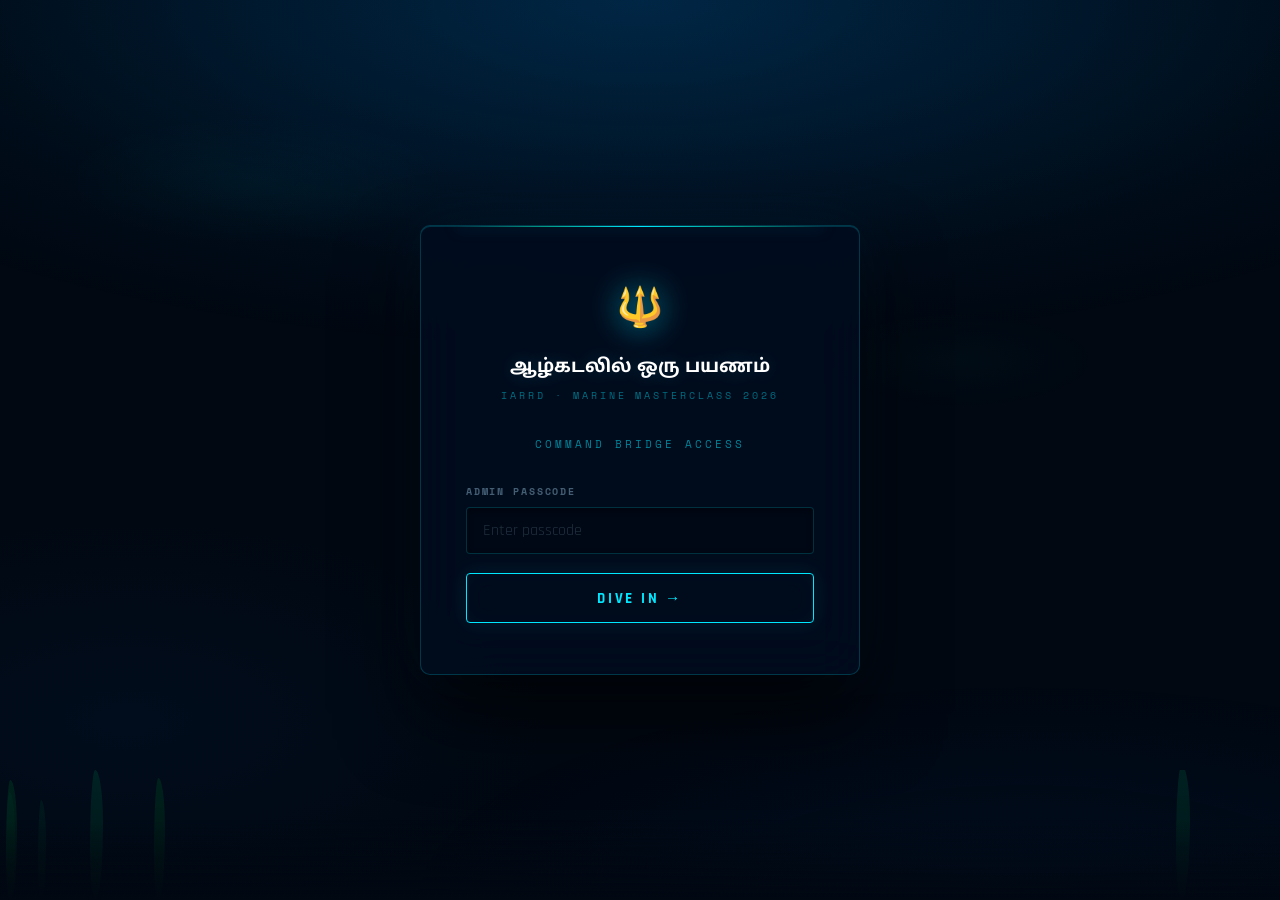
==== commit 7db7a0b3: "finalized the cartflow logic to work" ====
--- a/admin.html
+++ b/admin.html
@@ -1,81 +1,359 @@
 <!DOCTYPE html>
 <html lang="en">
-
 <head>
   <meta charset="UTF-8" />
   <meta name="viewport" content="width=device-width, initial-scale=1.0" />
   <title>Admin Dashboard — ஆழ்கடலில் ஒரு பயணம்</title>
-  <link rel="stylesheet" href="style.css" />
+  <link rel="stylesheet" href="style-atlantis.css" />
   <link rel="preconnect" href="https://fonts.googleapis.com" />
   <link rel="preconnect" href="https://fonts.gstatic.com" crossorigin />
-  <link href="https://fonts.googleapis.com/css2?family=Noto+Sans+Tamil:wght@300;400;600;700&family=Orbitron:wght@400;500;700;900&family=Space+Grotesk:wght@300;400;500;600;700&display=swap" rel="stylesheet" />
+  <link href="https://fonts.googleapis.com/css2?family=Cinzel:wght@400;600;700&family=Rajdhani:wght@400;500;600;700&family=Noto+Sans+Tamil:wght@300;400;600;700&family=Space+Mono:wght@400;700&display=swap" rel="stylesheet" />
+
+  <style>
+    /* ── Ocean background ── */
+    body.page-admin {
+      background:
+        radial-gradient(ellipse 100% 55% at 50% 0%, rgba(0,70,130,0.28) 0%, transparent 55%),
+        radial-gradient(ellipse 60%  40% at 10% 80%, rgba(0,40,90,0.15) 0%, transparent 55%),
+        #010812;
+    }
+
+    /* Ambient caustic glow */
+    .caustic-layer {
+      position:fixed; inset:0; z-index:0; pointer-events:none;
+      background:
+        radial-gradient(ellipse 25% 12% at 20% 20%, rgba(0,232,255,0.035) 0%, transparent 60%),
+        radial-gradient(ellipse 18% 9%  at 75% 40%, rgba(0,201,167,0.028) 0%, transparent 60%);
+      animation:caustic-drift 14s ease-in-out infinite alternate;
+    }
+    @keyframes caustic-drift { 0%{opacity:0.4} 100%{opacity:0.9} }
+
+    /* Subtle bubble field */
+    .bubble-field { position:fixed; inset:0; z-index:1; pointer-events:none; overflow:hidden; }
+    .bubble {
+      position:absolute; bottom:-50px; border-radius:50%;
+      background:radial-gradient(circle at 35% 35%, rgba(255,255,255,0.14), rgba(0,232,255,0.04) 50%, transparent 70%);
+      border:1px solid rgba(0,232,255,0.1);
+      animation:bubble-rise linear infinite;
+    }
+    @keyframes bubble-rise {
+      0%  { transform:translateY(0)     scale(1);    opacity:0;   }
+      8%  { opacity:0.6; }
+      90% { opacity:0.3; }
+      100%{ transform:translateY(-100vh) scale(0.88); opacity:0; }
+    }
+
+    /* Seaweed — bottom fixed */
+    .seaweed-layer {
+      position:fixed; bottom:0; left:0; right:0; height:130px; z-index:2; pointer-events:none; overflow:hidden;
+    }
+    .sw { position:absolute; bottom:0; border-radius:40% 60% 60% 40%/60% 40% 60% 40%; transform-origin:bottom center; }
+    .sw1 { left:0.5%; height:120px; width:11px; background:linear-gradient(to top,#001a10,#003d22); opacity:.45; animation:sway1 4.5s ease-in-out infinite; }
+    .sw2 { left:3%;   height:100px; width:8px;  background:linear-gradient(to top,#001810,#003328); opacity:.34; animation:sway2 5.8s ease-in-out infinite; animation-delay:-1.3s; }
+    .sw3 { left:7%;   height:130px; width:13px; background:linear-gradient(to top,#001e14,#004030); opacity:.46; animation:sway3 4s ease-in-out infinite; animation-delay:-0.9s; }
+    .sw4 { right:0.5%;height:122px; width:11px; background:linear-gradient(to top,#001a10,#003d22); opacity:.45; animation:sway2 5.2s ease-in-out infinite; animation-delay:-1.7s; }
+    .sw5 { right:3%;  height:108px; width:9px;  background:linear-gradient(to top,#001810,#003328); opacity:.34; animation:sway1 6s ease-in-out infinite; animation-delay:-1.1s; }
+    .sw6 { right:7%;  height:135px; width:14px; background:linear-gradient(to top,#001e14,#004030); opacity:.46; animation:sway3 4.2s ease-in-out infinite; animation-delay:-2.5s; }
+    @keyframes sway1 { 0%,100%{transform:rotate(-8deg) skewX(2deg)} 50%{transform:rotate(9deg) skewX(-2deg)} }
+    @keyframes sway2 { 0%,100%{transform:rotate(7deg) skewX(-2deg)} 50%{transform:rotate(-10deg) skewX(3deg)} }
+    @keyframes sway3 { 0%,100%{transform:rotate(-5deg) skewX(1deg)} 50%{transform:rotate(11deg) skewX(-3deg)} }
+
+    /* ── Login card ── */
+    .admin-login {
+      min-height:100vh; display:flex; align-items:center; justify-content:center;
+      padding:2rem 1rem; position:relative; z-index:10;
+    }
+    .admin-card {
+      max-width:440px; width:100%;
+      background:rgba(0,12,30,0.88);
+      border:1px solid rgba(0,232,255,0.2); border-radius:10px;
+      padding:3.2rem 2.8rem; backdrop-filter:blur(24px);
+      box-shadow:0 40px 80px rgba(0,0,0,0.7), inset 0 1px 0 rgba(0,232,255,0.18),
+                 0 0 60px rgba(0,80,140,0.12);
+      position:relative; overflow:hidden;
+    }
+    .admin-card::before {
+      content:''; position:absolute; top:0; left:8%; right:8%; height:1px;
+      background:linear-gradient(90deg,transparent,rgba(0,201,167,0.7) 25%,rgba(0,232,255,1) 50%,rgba(0,201,167,0.7) 75%,transparent);
+      box-shadow:0 0 14px rgba(0,232,255,0.5);
+    }
+
+    .login-brand { text-align:center; margin-bottom:2rem; }
+    .login-icon {
+      font-size:2.4rem; display:block; margin-bottom:0.8rem;
+      filter:drop-shadow(0 0 16px rgba(0,232,255,0.7));
+      animation:trident-float 3.5s ease-in-out infinite;
+    }
+    @keyframes trident-float {
+      0%,100%{transform:translateY(0)} 50%{transform:translateY(-5px)}
+    }
+    .login-event-name {
+      font-family:'Noto Sans Tamil',sans-serif; font-size:1.15rem; font-weight:700; color:#fff;
+      margin-bottom:4px; text-shadow:0 0 20px rgba(0,232,255,0.2);
+    }
+    .login-event-en {
+      font-family:'Space Mono',monospace; font-size:0.62rem; letter-spacing:0.3em;
+      text-transform:uppercase; color:rgba(0,232,255,0.45);
+    }
+
+    /* Form label override */
+    .form-event-label {
+      font-family:'Space Mono',monospace; font-size:0.68rem; letter-spacing:0.28em;
+      color:rgba(0,232,255,0.55); text-transform:uppercase; margin-bottom:0.6rem; display:block;
+    }
+
+    /* ── Topbar ── */
+    .admin-topbar {
+      position:sticky; top:0; z-index:100;
+      display:flex; align-items:center; justify-content:space-between;
+      padding:1rem 2rem; background:rgba(1,8,18,0.97);
+      border-bottom:1px solid rgba(0,232,255,0.1); backdrop-filter:blur(16px);
+    }
+    .topbar-brand { display:flex; flex-direction:column; gap:2px; }
+    .topbar-event-tamil {
+      font-family:'Noto Sans Tamil',sans-serif; font-size:1rem; font-weight:700; color:#fff;
+    }
+    .topbar-event-sub {
+      font-family:'Space Mono',monospace; font-size:0.58rem; letter-spacing:0.22em;
+      text-transform:uppercase; color:rgba(0,232,255,0.45);
+    }
+
+    /* ── Dashboard content ── */
+    .admin-dashboard { min-height:100vh; padding-bottom:5rem; }
+    .admin-content {
+      max-width:1200px; margin:0 auto; padding:2rem 2rem 4rem;
+      position:relative; z-index:10;
+    }
+
+    /* Stats */
+    .admin-stats { display:flex; gap:1rem; flex-wrap:wrap; }
+    .stat-box {
+      background:rgba(0,12,28,0.75); border:1px solid rgba(0,232,255,0.12);
+      border-radius:7px; padding:0.9rem 1.4rem; text-align:center; min-width:90px;
+      position:relative; overflow:hidden; transition:border-color 0.3s;
+    }
+    .stat-box::before {
+      content:''; position:absolute; top:0; left:0; right:0; height:2px;
+      background:linear-gradient(90deg,transparent,rgba(0,201,167,0.4),rgba(0,232,255,0.7),rgba(0,201,167,0.4),transparent);
+      transform:scaleX(0); transition:transform 0.4s ease;
+    }
+    .stat-box:hover { border-color:rgba(0,232,255,0.25); }
+    .stat-box:hover::before { transform:scaleX(1); }
+    .stat-num {
+      display:block; font-family:'Cinzel',serif; font-size:1.6rem;
+      color:#00e8ff; text-shadow:0 0 16px rgba(0,232,255,0.5); line-height:1.2;
+    }
+    .stat-label {
+      display:block; font-family:'Space Mono',monospace; font-size:0.6rem;
+      letter-spacing:0.16em; text-transform:uppercase; color:rgba(150,200,225,0.4);
+    }
+
+    /* Toolbar */
+    .admin-toolbar {
+      display:flex; align-items:center; justify-content:space-between;
+      flex-wrap:wrap; gap:1rem; margin-bottom:1.6rem;
+    }
+    .admin-filter-wrap {
+      display:flex; align-items:center; gap:0.75rem;
+      font-family:'Space Mono',monospace; font-size:0.72rem; color:rgba(150,200,225,0.4); letter-spacing:0.1em;
+    }
+    .admin-filter-wrap select {
+      background:rgba(0,8,20,0.8); border:1px solid rgba(0,232,255,0.18); border-radius:4px;
+      color:#e8f8ff; font-family:'Rajdhani',sans-serif; font-size:0.88rem;
+      padding:0.5rem 1rem; outline:none; transition:border-color 0.3s;
+    }
+    .admin-filter-wrap select:focus { border-color:#00e8ff; }
+
+    /* Refresh button */
+    .btn-refresh {
+      background:transparent; border:1px solid rgba(0,232,255,0.28);
+      color:#00e8ff; padding:0.5rem 1.1rem; border-radius:4px; cursor:pointer;
+      font-family:'Space Mono',monospace; font-size:0.72rem; letter-spacing:0.1em;
+      transition:all 0.3s;
+    }
+    .btn-refresh:hover { background:rgba(0,232,255,0.08); border-color:#00e8ff; box-shadow:0 0 15px rgba(0,232,255,0.2); }
+
+    /* Debug box */
+    #admin-debug {
+      display:none; margin-bottom:1rem; padding:0.9rem 1.2rem;
+      background:rgba(0,245,255,0.04); border:1px solid rgba(0,245,255,0.12);
+      border-radius:8px; font-size:0.78rem; color:rgba(150,200,225,0.45); line-height:1.8;
+      font-family:'Space Mono',monospace;
+    }
+
+    /* Table wrap */
+    .admin-table-wrap {
+      overflow-x:auto; border:1px solid rgba(0,232,255,0.1); border-radius:7px;
+      background:rgba(0,8,22,0.65); backdrop-filter:blur(14px);
+      box-shadow:0 20px 50px rgba(0,0,0,0.5);
+    }
+    .admin-table { width:100%; border-collapse:collapse; font-size:0.88rem; }
+    .admin-table th {
+      padding:1rem 1.2rem; text-align:left;
+      font-family:'Space Mono',monospace; font-size:0.62rem; letter-spacing:0.18em;
+      text-transform:uppercase; color:#00e8ff;
+      border-bottom:1px solid rgba(0,232,255,0.12);
+      background:rgba(0,232,255,0.025); white-space:nowrap;
+    }
+    .admin-table td {
+      padding:0.9rem 1.2rem; border-bottom:1px solid rgba(255,255,255,0.035);
+      color:rgba(200,235,245,0.7); vertical-align:middle;
+      font-family:'Rajdhani',sans-serif;
+    }
+    .admin-table tr:last-child td { border-bottom:none; }
+    .admin-table tr:hover td { background:rgba(0,232,255,0.025); }
+
+    /* Category badges */
+    .cat-badge { display:inline-block; padding:0.2rem 0.75rem; border-radius:20px; font-size:0.68rem; letter-spacing:0.06em; font-family:'Space Mono',monospace; }
+    .badge-school       { background:rgba(0,200,167,0.1);  border:1px solid rgba(0,200,167,0.3);  color:#00c9a7; }
+    .badge-college      { background:rgba(0,232,255,0.08); border:1px solid rgba(0,232,255,0.25); color:#00e8ff; }
+    .badge-professional { background:rgba(212,168,67,0.1); border:1px solid rgba(212,168,67,0.3); color:#d4a843; }
+    .badge-enthusiast   { background:rgba(123,47,255,0.1); border:1px solid rgba(123,47,255,0.3); color:#a06bff; }
+
+    /* Empty / loading / error states */
+    #admin-loading { text-align:center; padding:3rem; color:rgba(150,200,225,0.45); font-family:'Space Mono',monospace; font-size:0.8rem; letter-spacing:0.12em; }
+    .spinner {
+      width:32px; height:32px; border:2px solid rgba(0,232,255,0.12);
+      border-top-color:#00e8ff; border-radius:50%; margin:0 auto 1rem;
+      animation:spin 0.8s linear infinite; box-shadow:0 0 10px rgba(0,232,255,0.3);
+    }
+    @keyframes spin { to{transform:rotate(360deg)} }
+    .submit-error {
+      color:#ff6b6b; font-size:0.82rem; padding:1rem; text-align:center;
+      background:rgba(255,74,74,0.06); border:1px solid rgba(255,74,74,0.2); border-radius:5px;
+    }
+
+    /* Logout / back buttons */
+    .btn-back {
+      background:transparent; border:1px solid rgba(255,255,255,0.14);
+      color:rgba(150,200,225,0.55); padding:0.55rem 1.1rem; border-radius:4px;
+      cursor:pointer; font-family:'Space Mono',monospace; font-size:0.72rem; letter-spacing:0.1em;
+      transition:all 0.3s;
+    }
+    .btn-back:hover { border-color:rgba(255,255,255,0.4); color:#fff; }
+
+    /* Field group for login */
+    .field-group { margin-bottom:1.2rem; }
+    .field-group label {
+      display:block; font-family:'Space Mono',monospace; font-size:0.65rem;
+      letter-spacing:0.18em; text-transform:uppercase;
+      color:rgba(150,200,225,0.45); margin-bottom:0.45rem;
+    }
+    .field-group input {
+      width:100%; background:rgba(0,8,20,0.75);
+      border:1px solid rgba(0,232,255,0.18); border-radius:4px;
+      color:#e8f8ff; font-family:'Rajdhani',sans-serif; font-size:1rem;
+      padding:0.75rem 1rem; outline:none; transition:border-color 0.3s, box-shadow 0.3s;
+    }
+    .field-group input:focus {
+      border-color:#00e8ff;
+      box-shadow:0 0 0 1px rgba(0,232,255,0.18), 0 0 20px rgba(0,232,255,0.07);
+    }
+    .field-group input::placeholder { color:rgba(150,200,225,0.2); }
+
+    .btn-submit {
+      width:100%; background:transparent; border:1px solid #00e8ff; color:#00e8ff;
+      font-family:'Rajdhani',sans-serif; font-size:0.95rem; font-weight:700;
+      letter-spacing:0.18em; text-transform:uppercase; padding:0.9rem;
+      border-radius:4px; cursor:pointer; position:relative; overflow:hidden;
+      transition:all 0.35s ease;
+    }
+    .btn-submit::before {
+      content:''; position:absolute; inset:0;
+      background:linear-gradient(135deg,rgba(0,232,255,0.18),rgba(0,201,167,0.12));
+      transform:translateX(-101%); transition:transform 0.35s ease;
+    }
+    .btn-submit:hover { color:#fff; border-color:#4df5ff; box-shadow:0 0 35px rgba(0,232,255,0.28); }
+    .btn-submit:hover::before { transform:translateX(0); }
+    .btn-submit span { position:relative; z-index:1; }
+
+    #login-error { display:none; margin-bottom:1rem; }
+  </style>
 </head>
 
 <body class="page-admin">
 
-  <canvas id="starfield"></canvas>
-
-  <!-- Login Screen -->
+  <div class="caustic-layer"></div>
+  <div class="bubble-field" id="bubbleField"></div>
+  <div class="seaweed-layer">
+    <div class="sw sw1"></div><div class="sw sw2"></div><div class="sw sw3"></div>
+    <div class="sw sw4"></div><div class="sw sw5"></div><div class="sw sw6"></div>
+  </div>
+
+  <!-- ─── LOGIN SCREEN ─── -->
   <div class="admin-login" id="admin-login">
     <div class="admin-card">
-      <p class="form-event-label">IARRD · ADMIN PANEL</p>
-      <h2 class="form-title-tamil" style="font-size: 1.4rem; margin-bottom: 1.5rem;">Registrations Dashboard</h2>
+
+      <div class="login-brand">
+        <span class="login-icon">🔱</span>
+        <p class="login-event-name">ஆழ்கடலில் ஒரு பயணம்</p>
+        <p class="login-event-en">IARRD · MARINE MASTERCLASS 2026</p>
+      </div>
+
+      <p class="form-event-label" style="text-align:center;margin-bottom:1.8rem;">Command Bridge Access</p>
+
       <div class="field-group">
-        <label for="admin-pass">Admin Password</label>
-        <input type="password" id="admin-pass" placeholder="Enter password" />
-      </div>
-      <div id="login-error" class="submit-error" style="display:none; margin-bottom:1rem;">
-        ⚠️ Incorrect password. Try again.
-      </div>
-      <button class="btn-submit" id="admin-login-btn" style="width:100%">Login →</button>
+        <label for="admin-pass">Admin Passcode</label>
+        <input type="password" id="admin-pass" placeholder="Enter passcode" autocomplete="off" />
+      </div>
+
+      <div id="login-error" class="submit-error">
+        ⚠️ Incorrect passcode. Try again.
+      </div>
+
+      <button class="btn-submit" id="admin-login-btn">
+        <span>Dive In →</span>
+      </button>
+
     </div>
   </div>
 
-  <!-- Dashboard -->
+  <!-- ─── DASHBOARD ─── -->
   <div class="admin-dashboard" id="admin-dashboard" style="display:none">
 
     <div class="admin-topbar">
-      <a href="index.html" class="logo-area" style="padding:0">
+      <a href="index.html" class="logo-area" style="padding:0; text-decoration:none;">
         <img src="logo/logo3.png" alt="IARRD Logo" class="logo-img" />
       </a>
-      <div style="display:flex;gap:1.5rem;align-items:center">
-        <span class="event-label" style="font-size:.7rem; margin-bottom: 0;">ஆழ்கடலில் ஒரு பயணம்</span>
-        <button class="btn-back" id="admin-logout">Logout</button>
+      <div class="topbar-brand">
+        <span class="topbar-event-tamil">ஆழ்கடலில் ஒரு பயணம்</span>
+        <span class="topbar-event-sub">IARRD Marine Masterclass · July 4 &amp; 5, 2026</span>
+      </div>
+      <div style="display:flex;gap:1rem;align-items:center;">
+        <button class="btn-back" id="admin-logout">⬆ Surface</button>
       </div>
     </div>
 
     <div class="admin-content">
+
       <div class="admin-toolbar">
         <div class="admin-stats" id="admin-stats">
-          <div class="stat-box"><span class="stat-num" id="stat-total">—</span><span class="stat-label">Total</span></div>
+          <div class="stat-box"><span class="stat-num" id="stat-total">—</span><span class="stat-label">Total Crew</span></div>
           <div class="stat-box"><span class="stat-num" id="stat-school">—</span><span class="stat-label">School</span></div>
           <div class="stat-box"><span class="stat-num" id="stat-college">—</span><span class="stat-label">College</span></div>
           <div class="stat-box"><span class="stat-num" id="stat-pro">—</span><span class="stat-label">Professional</span></div>
           <div class="stat-box"><span class="stat-num" id="stat-enth">—</span><span class="stat-label">Enthusiast</span></div>
         </div>
+
         <div class="admin-filter-wrap">
-          <label for="cat-filter">Filter by:</label>
+          <label for="cat-filter">Filter:</label>
           <select id="cat-filter">
-            <option value="all">All Categories</option>
+            <option value="all">All Crew</option>
             <option value="school">School Student</option>
             <option value="college">College Student</option>
             <option value="professional">Working Professional</option>
             <option value="enthusiast">Enthusiast</option>
           </select>
-          <button class="btn-next" id="refresh-btn" style="padding:.5rem 1.2rem; margin-left: 0.5rem;">↻ Refresh</button>
+          <button class="btn-refresh" id="refresh-btn">↻ Refresh</button>
         </div>
       </div>
 
-      <!-- Debug box: shows raw column names from Sheet when data loads -->
-      <div id="admin-debug" style="display:none; margin-bottom:1rem; padding:.9rem 1.2rem;
-        background:rgba(0,245,255,.05); border:1px solid rgba(0,245,255,.15);
-        border-radius:10px; font-size:.78rem; color:var(--text-muted); line-height:1.8;">
-      </div>
+      <div id="admin-debug"></div>
 
       <div class="admin-table-wrap">
-        <div id="admin-loading" style="text-align:center;padding:3rem;color:var(--text-muted)">
-          <div class="spinner" style="margin:0 auto 1rem"></div>
-          Loading registrations…
+        <div id="admin-loading">
+          <div class="spinner"></div>
+          Descending into data…
         </div>
         <table class="admin-table" id="admin-table" style="display:none">
           <thead>
@@ -91,18 +369,32 @@
           </thead>
           <tbody id="admin-tbody"></tbody>
         </table>
-        <div id="admin-empty" style="display:none;text-align:center;padding:3rem;color:var(--text-muted)">
-          No registrations found.
+        <div id="admin-empty" style="display:none;text-align:center;padding:3rem;color:rgba(150,200,225,0.4);font-family:'Space Mono',monospace;font-size:0.8rem;">
+          No crew members found.
         </div>
-        <div id="admin-fetch-error" class="submit-error"
-          style="display:none;margin:2rem auto;max-width:400px;text-align:center">
-          ⚠️ Failed to sync registrations. Verify backend script configurations.
+        <div id="admin-fetch-error" class="submit-error" style="display:none;margin:2rem auto;max-width:420px;text-align:center;">
+          ⚠️ Failed to surface registrations. Check backend script configuration.
         </div>
       </div>
+
     </div>
   </div>
 
   <script src="script.js"></script>
+  <script>
+    // Bubbles
+    const field = document.getElementById('bubbleField');
+    [
+      {left:5,size:10,dur:18,delay:0},{left:15,size:7,dur:22,delay:3.5},
+      {left:35,size:15,dur:14,delay:1},{left:55,size:8,dur:20,delay:5},
+      {left:72,size:18,dur:12,delay:2},{left:88,size:6,dur:25,delay:8},
+      {left:45,size:12,dur:16,delay:4},{left:92,size:9, dur:19,delay:6.5},
+    ].forEach(b => {
+      const el = document.createElement('div');
+      el.className = 'bubble';
+      el.style.cssText = `left:${b.left}%;width:${b.size}px;height:${b.size}px;animation-duration:${b.dur}s;animation-delay:${b.delay}s;`;
+      field.appendChild(el);
+    });
+  </script>
 </body>
-
 </html>
--- a/style-atlantis.css
+++ b/style-atlantis.css
@@ -0,0 +1,2169 @@
+/* ═══════════════════════════════════════════════════════════════════
+   THE ATLANTIS PROTOCOL — Cinematic CSS Upgrade
+   IARRD Marine Technology Masterclass 2026
+   Aesthetic: Aquaman × Avatar — Bioluminescent Abyss
+   ═══════════════════════════════════════════════════════════════════ */
+
+/* ── Reset & Typography ── */
+*, *::before, *::after {
+  box-sizing: border-box;
+  margin: 0;
+  padding: 0;
+}
+
+:root {
+  /* Aquaman Deep Ocean Palette */
+  --abyss:          #010812;
+  --abyss-mid:      #020d1f;
+  --deep-blue:      #041428;
+  --trench:         #051a32;
+  --ocean-mid:      #072040;
+
+  /* Bioluminescent Neon Accents */
+  --biolum:         #00e8ff;      /* pure cyan glow */
+  --biolum-bright:  #4df5ff;
+  --biolum-dim:     rgba(0, 232, 255, 0.15);
+  --biolum-glow:    rgba(0, 232, 255, 0.35);
+  --biolum-pulse:   rgba(0, 232, 255, 0.6);
+
+  --atlantis-teal:  #00c9a7;      /* Atlantean metallic teal */
+  --atlantis-glow:  rgba(0, 201, 167, 0.25);
+
+  --energy-cyan:    #00f5ff;      /* Arthur's trident energy */
+  --energy-purple:  #7b2fff;      /* deep current purple */
+  --energy-violet:  rgba(123, 47, 255, 0.3);
+
+  --coral-fire:     #ff6b35;      /* warm accent — anemone light */
+  --coral-glow:     rgba(255, 107, 53, 0.3);
+
+  --gold-trident:   #d4a843;      /* Atlantean gold trim */
+  --gold-glow:      rgba(212, 168, 67, 0.25);
+
+  /* Text */
+  --text-bright:    #e8f8ff;
+  --text-mid:       rgba(200, 235, 245, 0.75);
+  --text-dim:       rgba(150, 200, 225, 0.45);
+
+  /* Fonts */
+  --font-display:   'Cinzel', serif;
+  --font-body:      'Rajdhani', sans-serif;
+  --font-mono:      'Space Mono', monospace;
+  --font-tamil:     'Noto Sans Tamil', sans-serif;
+
+  /* Transitions */
+  --ease-fluid:     cubic-bezier(0.23, 1, 0.32, 1);
+  --ease-snap:      cubic-bezier(0.4, 0, 0.2, 1);
+}
+
+html { scroll-behavior: smooth; overflow-x: hidden; }
+
+body {
+  background: var(--abyss);
+  color: var(--text-bright);
+  font-family: var(--font-body);
+  font-size: 17px;
+  line-height: 1.65;
+  overflow-x: hidden;
+}
+
+/* ════════════════════════════════════════════════════════
+   GLOBAL WATER TEXTURE — subtle animated grain over ALL sections
+   ════════════════════════════════════════════════════════ */
+body::before {
+  content: '';
+  position: fixed;
+  inset: 0;
+  z-index: 0;
+  pointer-events: none;
+  background-image:
+    radial-gradient(ellipse 120% 60% at 50% 0%, rgba(0, 100, 160, 0.18) 0%, transparent 65%),
+    radial-gradient(ellipse 80% 40% at 80% 100%, rgba(0, 50, 120, 0.12) 0%, transparent 60%);
+  animation: body-current 18s ease-in-out infinite alternate;
+}
+@keyframes body-current {
+  0%   { background-position: 0% 0%, 100% 100%; }
+  100% { background-position: 20% 30%, 80% 70%; }
+}
+
+
+/* ════════════════════════════════════════════════════════
+   HEADER — Atlantean Command Bridge
+   ════════════════════════════════════════════════════════ */
+.site-header {
+  position: fixed;
+  top: 0; left: 0; right: 0;
+  z-index: 200;
+  display: flex;
+  align-items: center;
+  justify-content: space-between;
+  padding: 20px 52px;
+  background: linear-gradient(
+    to bottom,
+    rgba(1, 8, 18, 0.96) 0%,
+    rgba(1, 8, 18, 0.4) 70%,
+    transparent 100%
+  );
+  backdrop-filter: blur(0px);
+  transition: all 0.5s var(--ease-fluid);
+}
+
+.site-header.scrolled {
+  padding: 14px 52px;
+  background: rgba(1, 8, 18, 0.97);
+  backdrop-filter: blur(24px);
+  border-bottom: 1px solid rgba(0, 232, 255, 0.1);
+  box-shadow:
+    0 4px 32px rgba(0, 0, 0, 0.6),
+    0 1px 0 rgba(0, 232, 255, 0.08),
+    inset 0 -1px 0 rgba(0, 232, 255, 0.04);
+}
+
+/* Atlantean scan line on header bottom */
+.site-header.scrolled::after {
+  content: '';
+  position: absolute;
+  bottom: 0; left: 0; right: 0;
+  height: 1px;
+  background: linear-gradient(90deg,
+    transparent 0%,
+    var(--biolum) 20%,
+    var(--biolum-bright) 50%,
+    var(--biolum) 80%,
+    transparent 100%
+  );
+  opacity: 0.5;
+  animation: scan-line 4s ease-in-out infinite;
+}
+@keyframes scan-line {
+  0%,100% { opacity: 0.3; transform: scaleX(0.8); }
+  50%      { opacity: 0.7; transform: scaleX(1); }
+}
+
+.logo-area img {
+  height: 38px;
+  filter: brightness(1.4) drop-shadow(0 0 12px rgba(0, 232, 255, 0.5));
+  transition: filter 0.3s ease, transform 0.3s ease;
+}
+.logo-area img:hover {
+  filter: brightness(1.8) drop-shadow(0 0 20px rgba(0, 232, 255, 0.8));
+  transform: scale(1.05);
+}
+
+.site-nav {
+  display: flex;
+  align-items: center;
+  gap: 36px;
+}
+
+.site-nav a {
+  font-family: var(--font-body);
+  font-size: 13px;
+  font-weight: 600;
+  letter-spacing: 0.18em;
+  text-transform: uppercase;
+  color: var(--text-dim);
+  text-decoration: none;
+  position: relative;
+  transition: color 0.3s ease;
+}
+
+.site-nav a::after {
+  content: '';
+  position: absolute;
+  bottom: -4px; left: 0; right: 0;
+  height: 1px;
+  background: var(--biolum);
+  transform: scaleX(0);
+  transition: transform 0.3s var(--ease-fluid);
+  box-shadow: 0 0 8px var(--biolum);
+}
+
+.site-nav a:hover { color: var(--biolum); }
+.site-nav a:hover::after { transform: scaleX(1); }
+
+.sound-toggle {
+  background: rgba(0, 232, 255, 0.05);
+  border: 1px solid rgba(0, 232, 255, 0.28);
+  color: var(--biolum);
+  font-family: var(--font-mono);
+  font-size: 11px;
+  letter-spacing: 0.12em;
+  padding: 8px 18px;
+  border-radius: 24px;
+  cursor: pointer;
+  transition: all 0.3s ease;
+  box-shadow: 0 0 15px rgba(0, 232, 255, 0.08);
+}
+.sound-toggle:hover {
+  background: rgba(0, 232, 255, 0.12);
+  border-color: var(--biolum);
+  box-shadow: 0 0 24px rgba(0, 232, 255, 0.25);
+}
+
+
+/* ════════════════════════════════════════════════════════
+   HERO — The Abyss Descent (Full Cinematic Treatment)
+   ════════════════════════════════════════════════════════ */
+.hero {
+  position: relative;
+  height: 100vh;
+  min-height: 720px;
+  display: flex;
+  align-items: center;
+  justify-content: center;
+  overflow: hidden;
+  background: var(--abyss);
+}
+
+/* Canvas layers */
+#caustic-canvas {
+  position: absolute;
+  inset: 0;
+  width: 100%; height: 100%;
+  z-index: 0;
+  pointer-events: none;
+}
+#three-canvas {
+  position: absolute;
+  inset: 0;
+  width: 100%; height: 100%;
+  z-index: 1;
+  pointer-events: none;
+}
+
+/* Volumetric light shafts — the Aquaman signature look */
+.hero::before {
+  content: '';
+  position: absolute;
+  inset: 0;
+  z-index: 2;
+  pointer-events: none;
+  background:
+    conic-gradient(from 270deg at 30% -10%,
+      transparent 0deg,
+      rgba(0, 180, 220, 0.06) 8deg,
+      transparent 16deg,
+      transparent 22deg,
+      rgba(0, 160, 200, 0.04) 28deg,
+      transparent 35deg
+    ),
+    conic-gradient(from 260deg at 70% -5%,
+      transparent 0deg,
+      rgba(0, 200, 240, 0.05) 10deg,
+      transparent 20deg,
+      transparent 28deg,
+      rgba(0, 140, 180, 0.03) 35deg,
+      transparent 42deg
+    );
+  animation: light-shafts 12s ease-in-out infinite alternate;
+}
+@keyframes light-shafts {
+  0%   { opacity: 0.6; transform: skewX(-2deg); }
+  50%  { opacity: 1;   transform: skewX(0deg); }
+  100% { opacity: 0.7; transform: skewX(1deg); }
+}
+
+/* Deep radial vignette */
+.hero-vignette {
+  position: absolute;
+  inset: 0;
+  z-index: 3;
+  pointer-events: none;
+  background:
+    radial-gradient(ellipse 80% 70% at 50% 40%, transparent 20%, rgba(1,8,18,0.55) 70%, rgba(1,8,18,0.9) 100%),
+    radial-gradient(ellipse 50% 30% at 50% 100%, rgba(0, 20, 50, 0.8) 0%, transparent 70%);
+}
+
+.hero-bottom-fade {
+  position: absolute;
+  bottom: 0; left: 0; right: 0;
+  height: 260px;
+  z-index: 4;
+  pointer-events: none;
+  background: linear-gradient(to bottom,
+    transparent 0%,
+    rgba(1,8,18,0.4) 40%,
+    rgba(1,8,18,0.85) 75%,
+    var(--abyss) 100%
+  );
+}
+
+/* Hero Content */
+.hero-content {
+  position: relative;
+  z-index: 5;
+  text-align: center;
+  max-width: 880px;
+  padding: 0 36px;
+}
+
+/* Event Badge — Atlantean HUD chip */
+.event-badge {
+  display: inline-flex;
+  align-items: center;
+  gap: 10px;
+  font-family: var(--font-mono);
+  font-size: 10px;
+  letter-spacing: 0.32em;
+  text-transform: uppercase;
+  color: var(--biolum);
+  background: rgba(0, 232, 255, 0.05);
+  border: 1px solid rgba(0, 232, 255, 0.3);
+  padding: 8px 22px;
+  border-radius: 40px;
+  margin-bottom: 36px;
+  opacity: 0;
+  transform: translateY(20px);
+  position: relative;
+  overflow: hidden;
+  box-shadow:
+    0 0 20px rgba(0, 232, 255, 0.08),
+    inset 0 1px 0 rgba(0, 232, 255, 0.15);
+}
+
+/* Shimmer sweep on badge */
+.event-badge::before {
+  content: '';
+  position: absolute;
+  top: 0; left: -100%; bottom: 0;
+  width: 50%;
+  background: linear-gradient(90deg, transparent, rgba(0, 232, 255, 0.1), transparent);
+  animation: badge-shimmer 4s ease-in-out infinite 2s;
+}
+@keyframes badge-shimmer {
+  0%   { left: -100%; }
+  50%  { left: 200%; }
+  100% { left: 200%; }
+}
+
+.badge-dot {
+  width: 7px; height: 7px;
+  border-radius: 50%;
+  background: var(--biolum);
+  box-shadow: 0 0 8px var(--biolum), 0 0 16px rgba(0,232,255,0.5);
+  animation: pulse-dot 2s ease-in-out infinite;
+}
+@keyframes pulse-dot {
+  0%,100% { opacity: 1; transform: scale(1); box-shadow: 0 0 8px var(--biolum); }
+  50%      { opacity: 0.5; transform: scale(0.7); box-shadow: 0 0 4px var(--biolum); }
+}
+
+/* Main Tamil Title */
+.hero-tamil {
+  font-family: var(--font-tamil);
+  font-size: clamp(44px, 7.5vw, 96px);
+  font-weight: 700;
+  line-height: 1.05;
+  color: var(--text-bright);
+  opacity: 0;
+  transform: translateY(30px);
+  margin-bottom: 12px;
+  text-shadow:
+    0 0 60px rgba(0, 232, 255, 0.35),
+    0 0 120px rgba(0, 160, 210, 0.2),
+    0 4px 40px rgba(0, 0, 0, 0.9);
+  letter-spacing: -0.01em;
+}
+
+/* English Subtitle — Atlantean rune style */
+.hero-en {
+  font-family: var(--font-display);
+  font-size: clamp(13px, 1.8vw, 17px);
+  font-weight: 400;
+  letter-spacing: 0.45em;
+  text-transform: uppercase;
+  color: var(--gold-trident);
+  opacity: 0;
+  transform: translateY(20px);
+  margin-bottom: 30px;
+  text-shadow:
+    0 0 20px rgba(212, 168, 67, 0.5),
+    0 0 40px rgba(212, 168, 67, 0.2);
+}
+
+/* Atlantean divider — trident spark */
+.hero-divider {
+  width: 100px;
+  height: 1px;
+  margin: 0 auto 30px;
+  opacity: 0;
+  position: relative;
+  background: linear-gradient(90deg,
+    transparent,
+    var(--atlantis-teal) 30%,
+    var(--biolum-bright) 50%,
+    var(--atlantis-teal) 70%,
+    transparent
+  );
+  box-shadow: 0 0 12px var(--biolum), 0 0 30px rgba(0,232,255,0.3);
+}
+.hero-divider::before,
+.hero-divider::after {
+  content: '';
+  position: absolute;
+  top: -3px;
+  width: 7px; height: 7px;
+  border-radius: 50%;
+  background: var(--biolum-bright);
+  box-shadow: 0 0 10px var(--biolum), 0 0 20px rgba(0,232,255,0.6);
+}
+.hero-divider::before { left: calc(50% - 48px); }
+.hero-divider::after  { right: calc(50% - 48px); }
+
+/* Hero Tagline */
+.hero-tagline {
+  font-family: var(--font-body);
+  font-size: clamp(14px, 1.7vw, 17px);
+  font-weight: 400;
+  color: var(--text-mid);
+  max-width: 620px;
+  margin: 0 auto 44px;
+  line-height: 1.75;
+  opacity: 0;
+  transform: translateY(20px);
+}
+
+/* ── AQUAMAN CTA BUTTON — Trident Energy Core ── */
+.cta-btn {
+  display: inline-flex;
+  align-items: center;
+  gap: 14px;
+  background: transparent;
+  border: 1px solid var(--biolum);
+  color: var(--biolum);
+  font-family: var(--font-body);
+  font-size: 14px;
+  font-weight: 700;
+  letter-spacing: 0.16em;
+  text-transform: uppercase;
+  text-decoration: none;
+  padding: 18px 44px;
+  border-radius: 3px;
+  position: relative;
+  overflow: hidden;
+  cursor: pointer;
+  opacity: 0;
+  transform: translateY(20px);
+  transition: all 0.4s var(--ease-fluid);
+  box-shadow:
+    0 0 20px rgba(0,232,255,0.12),
+    inset 0 0 20px rgba(0,232,255,0.04);
+}
+
+/* Energy fill on hover */
+.cta-btn::before {
+  content: '';
+  position: absolute;
+  inset: 0;
+  background: linear-gradient(135deg,
+    rgba(0, 232, 255, 0.25) 0%,
+    rgba(0, 201, 167, 0.15) 50%,
+    rgba(0, 180, 240, 0.2) 100%
+  );
+  transform: translateX(-101%);
+  transition: transform 0.4s var(--ease-fluid);
+}
+
+/* Electric top edge */
+.cta-btn::after {
+  content: '';
+  position: absolute;
+  top: 0; left: 10%; right: 10%;
+  height: 1px;
+  background: linear-gradient(90deg,
+    transparent, var(--biolum-bright), transparent
+  );
+  opacity: 0.6;
+  box-shadow: 0 0 8px var(--biolum);
+}
+
+.cta-btn:hover {
+  color: #fff;
+  border-color: var(--biolum-bright);
+  box-shadow:
+    0 0 40px rgba(0, 232, 255, 0.3),
+    0 0 80px rgba(0, 232, 255, 0.12),
+    inset 0 0 30px rgba(0, 232, 255, 0.06);
+  transform: translateY(-2px);
+}
+.cta-btn:hover::before { transform: translateX(0); }
+
+.cta-btn span, .cta-arrow { position: relative; z-index: 1; }
+.cta-arrow {
+  font-size: 20px;
+  transition: transform 0.25s ease;
+  text-shadow: 0 0 12px var(--biolum);
+}
+.cta-btn:hover .cta-arrow { transform: translateX(6px); }
+
+/* ── Countdown — Atlantean HUD Displays ── */
+.countdown-wrap {
+  display: flex;
+  align-items: center;
+  justify-content: center;
+  gap: 10px;
+  margin-top: 52px;
+  opacity: 0;
+  transform: translateY(16px);
+}
+
+.countdown-box {
+  display: flex;
+  flex-direction: column;
+  align-items: center;
+  gap: 5px;
+  background: rgba(0, 18, 40, 0.7);
+  border: 1px solid rgba(0, 232, 255, 0.2);
+  border-radius: 4px;
+  padding: 16px 22px;
+  min-width: 76px;
+  position: relative;
+  overflow: hidden;
+  backdrop-filter: blur(10px);
+  box-shadow:
+    0 8px 32px rgba(0, 0, 0, 0.5),
+    inset 0 1px 0 rgba(0, 232, 255, 0.12),
+    inset 0 -1px 0 rgba(0, 232, 255, 0.05);
+  transition: all 0.3s ease;
+}
+
+/* Scan line sweep inside countdown boxes */
+.countdown-box::before {
+  content: '';
+  position: absolute;
+  top: -100%; left: 0; right: 0;
+  height: 50%;
+  background: linear-gradient(to bottom,
+    transparent,
+    rgba(0, 232, 255, 0.04),
+    transparent
+  );
+  animation: hud-scan 3s linear infinite;
+}
+@keyframes hud-scan {
+  0%   { top: -100%; }
+  100% { top: 200%; }
+}
+
+.cd-num {
+  font-family: var(--font-mono);
+  font-size: 32px;
+  font-weight: 700;
+  color: var(--biolum);
+  line-height: 1;
+  text-shadow:
+    0 0 20px rgba(0, 232, 255, 0.7),
+    0 0 40px rgba(0, 232, 255, 0.3);
+}
+.cd-label {
+  font-family: var(--font-body);
+  font-size: 10px;
+  letter-spacing: 0.2em;
+  text-transform: uppercase;
+  color: var(--text-dim);
+}
+.cd-sep {
+  font-family: var(--font-mono);
+  font-size: 26px;
+  color: rgba(0, 232, 255, 0.3);
+  margin-bottom: 24px;
+  text-shadow: 0 0 8px rgba(0, 232, 255, 0.4);
+}
+
+/* Depth meter */
+.depth-meter {
+  position: absolute;
+  right: 52px; top: 50%;
+  transform: translateY(-50%);
+  z-index: 5;
+  display: flex;
+  flex-direction: column;
+  align-items: center;
+  gap: 8px;
+}
+.depth-track {
+  width: 2px; height: 220px;
+  background: rgba(0, 232, 255, 0.08);
+  border-radius: 2px;
+  position: relative;
+  overflow: hidden;
+  box-shadow: 0 0 8px rgba(0, 232, 255, 0.1);
+}
+.depth-fill {
+  position: absolute;
+  bottom: 0; left: 0; right: 0;
+  background: linear-gradient(to top,
+    var(--biolum),
+    var(--atlantis-teal) 50%,
+    rgba(0, 232, 255, 0.15)
+  );
+  box-shadow: 0 0 10px var(--biolum);
+  animation: depth-rise 7s ease-in-out infinite alternate;
+}
+@keyframes depth-rise { 0%{height:15%} 100%{height:95%} }
+.depth-label {
+  font-family: var(--font-mono);
+  font-size: 9px;
+  color: var(--biolum);
+  letter-spacing: 0.12em;
+  writing-mode: vertical-rl;
+  opacity: 0.55;
+  text-shadow: 0 0 8px rgba(0, 232, 255, 0.5);
+}
+
+/* Pressure gauge */
+.pressure-gauge {
+  position: absolute;
+  left: 52px; top: 50%;
+  transform: translateY(-50%);
+  z-index: 5;
+  font-family: var(--font-mono);
+  font-size: 9px;
+  color: var(--biolum);
+  opacity: 0.5;
+  display: flex;
+  flex-direction: column;
+  gap: 8px;
+}
+.gauge-line {
+  display: flex;
+  align-items: center;
+  gap: 8px;
+}
+.gauge-bar {
+  width: 42px; height: 2px;
+  background: rgba(0,232,255,0.1);
+  position: relative;
+  overflow: hidden;
+  border-radius: 2px;
+}
+.gauge-bar::after {
+  content: '';
+  position: absolute;
+  top: 0; bottom: 0; left: 0;
+  background: linear-gradient(90deg, var(--atlantis-teal), var(--biolum));
+  box-shadow: 0 0 6px var(--biolum);
+  animation: gauge-flicker 3.5s ease-in-out infinite;
+}
+.gauge-bar:nth-child(2)::after { width: 65%; animation-delay: 0s; }
+.gauge-bar:nth-child(3)::after { width: 40%; animation-delay: 0.7s; }
+.gauge-bar:nth-child(4)::after { width: 82%; animation-delay: 1.4s; }
+@keyframes gauge-flicker { 0%,100%{opacity:1} 50%{opacity:0.45} }
+
+/* Scroll hint */
+.scroll-hint {
+  position: absolute;
+  bottom: 36px; left: 50%;
+  transform: translateX(-50%);
+  z-index: 5;
+  display: flex;
+  flex-direction: column;
+  align-items: center;
+  gap: 10px;
+  font-family: var(--font-mono);
+  font-size: 9px;
+  letter-spacing: 0.25em;
+  color: rgba(0, 232, 255, 0.4);
+  text-transform: uppercase;
+  opacity: 0;
+  animation: fade-in-up 1s 3s forwards;
+}
+.scroll-line {
+  width: 1px; height: 52px;
+  background: linear-gradient(to bottom, rgba(0,232,255,0.5), transparent);
+  box-shadow: 0 0 6px rgba(0,232,255,0.3);
+  animation: scroll-pulse 2.2s ease-in-out infinite;
+}
+@keyframes scroll-pulse {
+  0%   { transform: scaleY(0); transform-origin: top; opacity: 1; }
+  50%  { transform: scaleY(1); transform-origin: top; opacity: 1; }
+  51%  { transform: scaleY(1); transform-origin: bottom; }
+  100% { transform: scaleY(0); transform-origin: bottom; opacity: 0; }
+}
+@keyframes fade-in-up { to { opacity: 1; } }
+
+/* Seaweed kelp layer */
+.seaweed-layer {
+  position: absolute;
+  bottom: 0; left: 0; right: 0;
+  height: 240px;
+  z-index: 4;
+  pointer-events: none;
+  overflow: hidden;
+}
+.seaweed-layer::after {
+  content: '';
+  position: absolute;
+  bottom: 0; left: 0; right: 0;
+  height: 80px;
+  background: linear-gradient(to top, var(--abyss), transparent);
+}
+.sw {
+  position: absolute;
+  bottom: 0;
+  border-radius: 40% 60% 60% 40% / 60% 40% 60% 40%;
+  transform-origin: bottom center;
+  filter: blur(0.5px);
+}
+.sw1  { left:2%;   height:165px; width:13px; background:linear-gradient(to top,#001a10,#003d22,#005533); opacity:.55; animation:sway1 4.2s ease-in-out infinite; }
+.sw2  { left:5%;   height:205px; width:19px; background:linear-gradient(to top,#001810,#003328,#005040); opacity:.42; animation:sway2 5.2s ease-in-out infinite; animation-delay:-1.2s; }
+.sw3  { left:8%;   height:145px; width:11px; background:linear-gradient(to top,#001e14,#004030,#006045); opacity:.50; animation:sway1 3.8s ease-in-out infinite; animation-delay:-0.7s; }
+.sw4  { left:12%;  height:185px; width:15px; background:linear-gradient(to top,#002010,#003a22,#005535); opacity:.40; animation:sway3 6.1s ease-in-out infinite; animation-delay:-2.0s; }
+.sw5  { left:0.5%; height:125px; width:9px;  background:linear-gradient(to top,#001408,#002e1e,#004530); opacity:.32; animation:sway2 4.6s ease-in-out infinite; animation-delay:-0.4s; }
+.sw6  { right:2%;  height:178px; width:14px; background:linear-gradient(to top,#001a10,#003d22,#005533); opacity:.55; animation:sway2 4.8s ease-in-out infinite; animation-delay:-1.5s; }
+.sw7  { right:5%;  height:215px; width:21px; background:linear-gradient(to top,#001810,#003328,#005040); opacity:.42; animation:sway1 5.5s ease-in-out infinite; animation-delay:-0.9s; }
+.sw8  { right:9%;  height:150px; width:12px; background:linear-gradient(to top,#001e14,#004030,#006045); opacity:.50; animation:sway3 3.9s ease-in-out infinite; animation-delay:-2.3s; }
+.sw9  { right:13%; height:192px; width:16px; background:linear-gradient(to top,#002010,#003a22,#005535); opacity:.38; animation:sway1 5.2s ease-in-out infinite; animation-delay:-0.6s; }
+.sw10 { right:0.5%;height:128px; width:10px; background:linear-gradient(to top,#001408,#002e1e,#004530); opacity:.30; animation:sway2 4.3s ease-in-out infinite; animation-delay:-1.8s; }
+
+@keyframes sway1 {
+  0%,100% { transform: rotate(-9deg) skewX(2deg); }
+  25%      { transform: rotate(7deg) skewX(-1deg); }
+  50%      { transform: rotate(-5deg) skewX(3deg); }
+  75%      { transform: rotate(10deg) skewX(-2deg); }
+}
+@keyframes sway2 {
+  0%,100% { transform: rotate(8deg) skewX(-2deg); }
+  30%      { transform: rotate(-11deg) skewX(3deg); }
+  60%      { transform: rotate(6deg) skewX(-1deg); }
+}
+@keyframes sway3 {
+  0%,100% { transform: rotate(-6deg) skewX(1deg); }
+  40%      { transform: rotate(12deg) skewX(-3deg); }
+  70%      { transform: rotate(-4deg) skewX(2deg); }
+}
+
+
+/* ════════════════════════════════════════════════════════
+   SOCIAL PROOF STRIP — Atlantean Insignia Bar
+   ════════════════════════════════════════════════════════ */
+.social-proof-strip {
+  position: relative;
+  z-index: 10;
+  background: rgba(2, 10, 22, 0.95);
+  border-top: 1px solid rgba(0, 232, 255, 0.12);
+  border-bottom: 1px solid rgba(0, 232, 255, 0.12);
+  padding: 22px 0;
+  overflow: hidden;
+}
+
+/* Animated water current across strip */
+.social-proof-strip::before {
+  content: '';
+  position: absolute;
+  inset: 0;
+  background: linear-gradient(90deg,
+    transparent 0%,
+    rgba(0, 232, 255, 0.03) 30%,
+    rgba(0, 201, 167, 0.04) 50%,
+    rgba(0, 232, 255, 0.03) 70%,
+    transparent 100%
+  );
+  animation: current-sweep 8s linear infinite;
+}
+@keyframes current-sweep {
+  0%   { transform: translateX(-100%); }
+  100% { transform: translateX(100%); }
+}
+
+.sp-inner {
+  max-width: 1120px;
+  margin: 0 auto;
+  display: flex;
+  align-items: center;
+  justify-content: center;
+  gap: 72px;
+  padding: 0 52px;
+  flex-wrap: wrap;
+  position: relative;
+  z-index: 1;
+}
+
+.sp-item {
+  display: flex;
+  flex-direction: column;
+  align-items: center;
+  gap: 4px;
+}
+
+.sp-num {
+  font-family: var(--font-display);
+  font-size: 26px;
+  font-weight: 600;
+  color: var(--biolum);
+  text-shadow: 0 0 20px rgba(0,232,255,0.5);
+}
+.sp-label {
+  font-family: var(--font-body);
+  font-size: 11px;
+  letter-spacing: 0.14em;
+  text-transform: uppercase;
+  color: var(--text-dim);
+}
+.sp-powered {
+  flex-direction: row;
+  gap: 14px;
+  align-items: center;
+}
+
+
+/* ════════════════════════════════════════════════════════
+   SHARED SECTION SETTINGS
+   ════════════════════════════════════════════════════════ */
+.section-wrap {
+  max-width: 1120px;
+  margin: 0 auto;
+  padding: 0 52px;
+  position: relative;
+  z-index: 10;
+}
+
+section {
+  padding: 110px 0;
+  position: relative;
+  overflow: hidden;
+}
+
+/* Subtle underwater ambience behind each section */
+section::before {
+  content: '';
+  position: absolute;
+  inset: 0;
+  pointer-events: none;
+  z-index: 0;
+}
+
+.section-eyebrow {
+  display: block;
+  font-family: var(--font-mono);
+  font-size: 10px;
+  letter-spacing: 0.38em;
+  text-transform: uppercase;
+  color: var(--biolum);
+  margin-bottom: 14px;
+  text-shadow: 0 0 12px rgba(0,232,255,0.4);
+}
+
+.section-title {
+  font-family: var(--font-display);
+  font-size: clamp(28px, 4vw, 50px);
+  font-weight: 600;
+  color: var(--text-bright);
+  line-height: 1.12;
+  margin-bottom: 16px;
+  text-shadow: 0 2px 20px rgba(0,0,0,0.5);
+}
+
+.section-sub {
+  font-size: 16px;
+  color: var(--text-mid);
+  max-width: 520px;
+  margin-bottom: 60px;
+  line-height: 1.75;
+}
+
+
+/* ════════════════════════════════════════════════════════
+   SECTION 2 — DISRUPTION / MISSION BRIEFING
+   Aquaman-style split glass panel
+   ════════════════════════════════════════════════════════ */
+.disruption-section {
+  background:
+    linear-gradient(180deg, var(--abyss) 0%, var(--abyss-mid) 100%);
+}
+
+/* Deep ocean ambient glow */
+.disruption-section::before {
+  background:
+    radial-gradient(ellipse 60% 50% at 15% 60%, rgba(0, 180, 200, 0.06) 0%, transparent 60%),
+    radial-gradient(ellipse 50% 40% at 85% 40%, rgba(0, 100, 160, 0.05) 0%, transparent 60%);
+}
+
+.split-grid {
+  display: grid;
+  grid-template-columns: 1fr 1fr;
+  gap: 88px;
+  align-items: center;
+}
+
+/* Atlantean inscription style quote */
+.hook-text {
+  font-family: var(--font-display);
+  font-size: clamp(18px, 2.4vw, 28px);
+  font-weight: 400;
+  line-height: 1.48;
+  color: var(--text-bright);
+  padding-left: 30px;
+  position: relative;
+}
+
+/* Glowing side bar — energy beam */
+.hook-text::before {
+  content: '';
+  position: absolute;
+  left: 0; top: 0; bottom: 0;
+  width: 2px;
+  background: linear-gradient(to bottom,
+    transparent,
+    var(--atlantis-teal) 20%,
+    var(--biolum) 50%,
+    var(--atlantis-teal) 80%,
+    transparent
+  );
+  box-shadow: 0 0 12px var(--biolum), 0 0 24px rgba(0,232,255,0.2);
+  animation: beam-pulse 3s ease-in-out infinite;
+}
+@keyframes beam-pulse {
+  0%,100% { opacity: 0.7; box-shadow: 0 0 8px var(--biolum); }
+  50%      { opacity: 1;   box-shadow: 0 0 20px var(--biolum), 0 0 40px rgba(0,232,255,0.3); }
+}
+
+/* Crystalline glass tab panel */
+.tabs-container {
+  background: rgba(0, 20, 48, 0.6);
+  border: 1px solid rgba(0, 232, 255, 0.14);
+  border-radius: 6px;
+  overflow: hidden;
+  box-shadow:
+    0 20px 60px rgba(0, 0, 0, 0.5),
+    inset 0 1px 0 rgba(0, 232, 255, 0.12),
+    inset 0 0 40px rgba(0, 20, 60, 0.3);
+  backdrop-filter: blur(12px);
+  position: relative;
+}
+
+/* Crystal sheen effect */
+.tabs-container::before {
+  content: '';
+  position: absolute;
+  top: 0; left: -100%; right: 100%;
+  bottom: 0;
+  background: linear-gradient(105deg,
+    transparent 40%,
+    rgba(0, 232, 255, 0.04) 50%,
+    transparent 60%
+  );
+  animation: crystal-sheen 8s ease-in-out infinite 1s;
+}
+@keyframes crystal-sheen {
+  0%   { left: -100%; right: 100%; }
+  40%  { left: 100%;  right: -100%; }
+  100% { left: 100%;  right: -100%; }
+}
+
+.tabs-headers {
+  display: flex;
+  border-bottom: 1px solid rgba(0, 232, 255, 0.1);
+  background: rgba(0, 12, 28, 0.5);
+}
+
+.tab-btn {
+  flex: 1;
+  background: none;
+  border: none;
+  padding: 18px 22px;
+  font-family: var(--font-body);
+  font-size: 12px;
+  font-weight: 600;
+  letter-spacing: 0.12em;
+  text-transform: uppercase;
+  color: var(--text-dim);
+  cursor: pointer;
+  transition: all 0.3s ease;
+  border-bottom: 2px solid transparent;
+  margin-bottom: -1px;
+  position: relative;
+}
+.tab-btn.active {
+  color: var(--biolum);
+  border-bottom-color: var(--biolum);
+  background: rgba(0, 232, 255, 0.05);
+  text-shadow: 0 0 12px rgba(0, 232, 255, 0.5);
+}
+.tab-btn:not(.active):hover { color: var(--text-mid); }
+
+.tab-pane {
+  display: none;
+  padding: 32px;
+  font-size: 15px;
+  color: var(--text-mid);
+  line-height: 1.78;
+}
+.tab-pane.active { display: block; animation: pane-fade 0.4s ease; }
+@keyframes pane-fade { from { opacity: 0; transform: translateY(6px); } to { opacity: 1; transform: translateY(0); } }
+
+
+/* ════════════════════════════════════════════════════════
+   SECTION 3 — SYLLABUS / SUBMARINE DESCENT TIMELINE
+   Deep trench vertical pipeline with glow nodes
+   ════════════════════════════════════════════════════════ */
+.syllabus-section {
+  background:
+    linear-gradient(180deg, var(--abyss-mid) 0%, var(--deep-blue) 100%);
+}
+
+.syllabus-section::before {
+  background:
+    radial-gradient(ellipse 100% 80% at 50% 50%, rgba(0, 50, 100, 0.15) 0%, transparent 70%);
+}
+
+.descent-timeline {
+  position: relative;
+}
+
+/* The depth pipe — glowing ocean trench */
+.descent-timeline::before {
+  display: none; /* replaced by section-level left border */
+}
+
+/* Vertical energy conduit */
+.section-wrap::after {
+  content: none;
+}
+
+/* Override the left border approach with a pseudo on the timeline */
+.descent-timeline {
+  padding-left: 0;
+}
+
+/* New glowing pipeline track */
+.timeline-pipe {
+  position: absolute;
+  left: calc(48px + 20px);
+  top: 0; bottom: 0;
+  width: 2px;
+  background: linear-gradient(to bottom,
+    rgba(0, 232, 255, 0.8) 0%,
+    rgba(0, 201, 167, 0.6) 35%,
+    rgba(123, 47, 255, 0.5) 70%,
+    rgba(1, 8, 18, 0.1) 100%
+  );
+  box-shadow:
+    0 0 10px rgba(0, 232, 255, 0.3),
+    0 0 25px rgba(0, 232, 255, 0.12);
+}
+
+/* Traveling descent indicator dot */
+.sub-tracker {
+  position: absolute;
+  left: calc(48px + 10px);
+  top: 0;
+  z-index: 10;
+  font-size: 22px;
+  filter: drop-shadow(0 0 14px rgba(0, 232, 255, 1)) drop-shadow(0 0 28px rgba(0,232,255,0.5));
+  transition: top 0.15s ease-out;
+}
+
+.timeline-step {
+  display: grid;
+  grid-template-columns: 80px 1fr;
+  gap: 44px;
+  align-items: flex-start;
+  padding: 44px 0;
+  border-bottom: 1px solid rgba(0, 232, 255, 0.06);
+  opacity: 0.35;
+  transition: opacity 0.5s ease;
+}
+.timeline-step:last-child { border-bottom: none; }
+.timeline-step.active { opacity: 1; }
+
+/* Step nodes — Atlantean depth beacons */
+.step-node {
+  width: 48px; height: 48px;
+  display: flex; align-items: center; justify-content: center;
+  font-family: var(--font-mono);
+  font-size: 12px;
+  font-weight: 700;
+  color: var(--text-dim);
+  border: 1px solid rgba(0, 232, 255, 0.2);
+  border-radius: 50%;
+  background: rgba(1, 8, 18, 0.8);
+  position: relative;
+  z-index: 2;
+  margin-left: 38px;
+  flex-shrink: 0;
+  transition: all 0.4s var(--ease-fluid);
+}
+
+.timeline-step.active .step-node {
+  color: var(--biolum);
+  border-color: var(--biolum);
+  background: rgba(0, 232, 255, 0.08);
+  box-shadow:
+    0 0 20px rgba(0, 232, 255, 0.35),
+    0 0 40px rgba(0, 232, 255, 0.12),
+    inset 0 0 12px rgba(0, 232, 255, 0.08);
+}
+
+/* Depth reading label */
+.step-depth {
+  font-family: var(--font-mono);
+  font-size: 10px;
+  color: var(--gold-trident);
+  letter-spacing: 0.14em;
+  text-transform: uppercase;
+  margin-bottom: 8px;
+  text-shadow: 0 0 10px rgba(212,168,67,0.4);
+}
+.timeline-step.active .step-depth { color: var(--biolum); text-shadow: 0 0 12px rgba(0,232,255,0.5); }
+
+/* Step card — crystalline panel */
+.step-content {
+  background: rgba(0, 14, 32, 0.5);
+  border: 1px solid rgba(0, 232, 255, 0.07);
+  border-radius: 5px;
+  padding: 28px 32px;
+  backdrop-filter: blur(8px);
+  transition: all 0.4s var(--ease-fluid);
+}
+.timeline-step.active .step-content {
+  border-color: rgba(0, 232, 255, 0.18);
+  background: rgba(0, 22, 50, 0.6);
+  box-shadow:
+    0 12px 40px rgba(0, 0, 0, 0.4),
+    0 0 30px rgba(0, 232, 255, 0.04),
+    inset 0 1px 0 rgba(0, 232, 255, 0.1);
+}
+
+.step-title {
+  font-family: var(--font-display);
+  font-size: 21px;
+  font-weight: 600;
+  color: var(--text-bright);
+  margin-bottom: 10px;
+  line-height: 1.3;
+}
+.step-desc {
+  font-size: 15px;
+  color: var(--text-mid);
+  line-height: 1.75;
+}
+
+
+/* ════════════════════════════════════════════════════════
+   SECTION 4 — VALUE STACK
+   Atlantean treasure vault cards
+   ════════════════════════════════════════════════════════ */
+.value-section {
+  background: linear-gradient(180deg, var(--deep-blue) 0%, var(--abyss) 100%);
+}
+
+.value-section::before {
+  background:
+    radial-gradient(ellipse 40% 60% at 0% 50%, rgba(0, 201, 167, 0.05) 0%, transparent 60%),
+    radial-gradient(ellipse 40% 60% at 100% 50%, rgba(0, 100, 180, 0.05) 0%, transparent 60%);
+}
+
+.value-grid {
+  display: grid;
+  grid-template-columns: repeat(3, 1fr);
+  gap: 2px;
+}
+
+.value-card {
+  background: rgba(0, 16, 36, 0.7);
+  border: 1px solid rgba(0, 232, 255, 0.09);
+  padding: 44px 36px;
+  position: relative;
+  overflow: hidden;
+  transition: all 0.4s var(--ease-fluid);
+  backdrop-filter: blur(8px);
+}
+
+/* Atlantean crystal top edge on hover */
+.value-card::before {
+  content: '';
+  position: absolute;
+  top: 0; left: 0; right: 0;
+  height: 2px;
+  background: linear-gradient(90deg,
+    transparent,
+    var(--biolum) 30%,
+    var(--atlantis-teal) 50%,
+    var(--biolum) 70%,
+    transparent
+  );
+  box-shadow: 0 0 10px var(--biolum);
+  transform: scaleX(0);
+  transform-origin: left;
+  transition: transform 0.5s var(--ease-fluid);
+}
+
+/* Corner accent — Atlantean rune corner */
+.value-card::after {
+  content: '';
+  position: absolute;
+  bottom: 0; right: 0;
+  width: 40px; height: 40px;
+  border-bottom: 1px solid rgba(0, 232, 255, 0.12);
+  border-right: 1px solid rgba(0, 232, 255, 0.12);
+  transition: all 0.4s ease;
+}
+
+.value-card:hover {
+  background: rgba(0, 25, 55, 0.8);
+  border-color: rgba(0, 232, 255, 0.18);
+  transform: translateY(-4px);
+  box-shadow:
+    0 20px 60px rgba(0, 0, 0, 0.5),
+    0 0 40px rgba(0, 232, 255, 0.05);
+}
+.value-card:hover::before { transform: scaleX(1); }
+.value-card:hover::after {
+  width: 60px; height: 60px;
+  border-color: rgba(0, 232, 255, 0.25);
+}
+
+.value-icon {
+  font-size: 34px;
+  margin-bottom: 22px;
+  display: block;
+  filter: drop-shadow(0 0 10px rgba(0, 232, 255, 0.4));
+}
+.value-title {
+  font-family: var(--font-display);
+  font-size: 19px;
+  font-weight: 600;
+  color: var(--text-bright);
+  margin-bottom: 14px;
+}
+.value-desc {
+  font-size: 14px;
+  color: var(--text-mid);
+  line-height: 1.75;
+}
+
+
+/* ════════════════════════════════════════════════════════
+   SECTION 5 — TESTIMONIALS CAROUSEL
+   Atlantean field report terminal
+   ════════════════════════════════════════════════════════ */
+.testimonials-section {
+  background: var(--abyss);
+}
+
+.testimonials-section::before {
+  background:
+    radial-gradient(ellipse 70% 50% at 50% 100%, rgba(0, 50, 100, 0.12) 0%, transparent 60%);
+}
+
+.carousel-container {
+  position: relative;
+  overflow: hidden;
+}
+.carousel-track {
+  display: flex;
+  transition: transform 0.55s cubic-bezier(0.4, 0, 0.2, 1);
+}
+.carousel-slide { flex: 0 0 100%; }
+
+.test-card {
+  background: rgba(0, 16, 36, 0.7);
+  border: 1px solid rgba(0, 232, 255, 0.13);
+  border-radius: 5px;
+  padding: 52px;
+  max-width: 740px;
+  margin: 0 auto;
+  text-align: center;
+  backdrop-filter: blur(12px);
+  position: relative;
+  overflow: hidden;
+  box-shadow:
+    0 30px 60px rgba(0, 0, 0, 0.4),
+    inset 0 1px 0 rgba(0, 232, 255, 0.1);
+}
+
+/* Ocean reflection overlay */
+.test-card::before {
+  content: '';
+  position: absolute;
+  inset: 0;
+  background: linear-gradient(135deg,
+    rgba(0, 232, 255, 0.03) 0%,
+    transparent 40%,
+    rgba(0, 100, 160, 0.03) 100%
+  );
+  pointer-events: none;
+}
+
+.test-stars {
+  font-size: 18px;
+  letter-spacing: 6px;
+  color: var(--gold-trident);
+  margin-bottom: 28px;
+  text-shadow: 0 0 12px rgba(212, 168, 67, 0.6);
+}
+.test-quote {
+  font-family: var(--font-display);
+  font-size: clamp(16px, 2vw, 22px);
+  font-weight: 400;
+  color: var(--text-bright);
+  line-height: 1.6;
+  margin-bottom: 28px;
+}
+.test-author {
+  font-family: var(--font-mono);
+  font-size: 11px;
+  color: var(--biolum);
+  letter-spacing: 0.18em;
+  text-shadow: 0 0 10px rgba(0, 232, 255, 0.4);
+}
+
+.carousel-navs {
+  display: flex;
+  justify-content: center;
+  gap: 18px;
+  margin-top: 36px;
+}
+.carousel-arrow {
+  background: rgba(0, 16, 36, 0.7);
+  border: 1px solid rgba(0, 232, 255, 0.28);
+  color: var(--biolum);
+  font-size: 20px;
+  width: 52px; height: 52px;
+  border-radius: 50%;
+  cursor: pointer;
+  display: flex; align-items: center; justify-content: center;
+  transition: all 0.3s ease;
+  box-shadow: 0 0 15px rgba(0, 232, 255, 0.08);
+}
+.carousel-arrow:hover {
+  background: rgba(0, 232, 255, 0.12);
+  border-color: var(--biolum);
+  box-shadow: 0 0 25px rgba(0, 232, 255, 0.3);
+}
+
+
+/* ════════════════════════════════════════════════════════
+   SECTION 6 — REGISTER / PAYMENT
+   Atlantean payment terminal + pricing
+   ════════════════════════════════════════════════════════ */
+.payment-section {
+  background:
+    linear-gradient(135deg, var(--abyss-mid) 0%, var(--deep-blue) 50%, var(--abyss) 100%);
+}
+
+.payment-section::before {
+  background:
+    radial-gradient(ellipse 80% 60% at 50% 0%, rgba(0, 100, 160, 0.1) 0%, transparent 60%),
+    radial-gradient(ellipse 60% 40% at 50% 100%, rgba(0, 30, 80, 0.15) 0%, transparent 60%);
+}
+
+.payment-inner {
+  display: grid;
+  grid-template-columns: 1fr 500px;
+  gap: 88px;
+  align-items: start;
+}
+
+.payment-meta-list {
+  list-style: none;
+  margin-top: 36px;
+  display: flex;
+  flex-direction: column;
+  gap: 18px;
+}
+.payment-meta-list li {
+  display: flex;
+  align-items: center;
+  gap: 14px;
+  font-size: 15px;
+  color: var(--text-mid);
+}
+.meta-dot {
+  width: 7px; height: 7px;
+  border-radius: 50%;
+  background: var(--biolum);
+  flex-shrink: 0;
+  box-shadow: 0 0 8px var(--biolum);
+}
+
+/* Payment card — Atlantean crystal terminal */
+.payment-card {
+  background: rgba(0, 16, 38, 0.85);
+  border: 1px solid rgba(0, 232, 255, 0.18);
+  border-radius: 6px;
+  padding: 44px;
+  position: sticky;
+  top: 108px;
+  backdrop-filter: blur(20px);
+  box-shadow:
+    0 40px 80px rgba(0, 0, 0, 0.6),
+    0 0 60px rgba(0, 232, 255, 0.04),
+    inset 0 1px 0 rgba(0, 232, 255, 0.15),
+    inset 0 0 60px rgba(0, 10, 30, 0.3);
+  overflow: hidden;
+}
+
+/* Top energy bar on payment card */
+.payment-card::before {
+  content: '';
+  position: absolute;
+  top: 0; left: 10%; right: 10%;
+  height: 1px;
+  background: linear-gradient(90deg,
+    transparent, var(--atlantis-teal) 30%, var(--biolum) 50%, var(--atlantis-teal) 70%, transparent
+  );
+  box-shadow: 0 0 10px var(--biolum);
+}
+
+.price-row {
+  display: flex;
+  align-items: baseline;
+  gap: 18px;
+  margin-bottom: 8px;
+}
+.price-strike {
+  font-family: var(--font-mono);
+  font-size: 22px;
+  color: var(--text-dim);
+  text-decoration: line-through;
+  opacity: 0.5;
+}
+.price-main {
+  font-family: var(--font-display);
+  font-size: 58px;
+  font-weight: 700;
+  color: var(--biolum);
+  line-height: 1;
+  text-shadow:
+    0 0 30px rgba(0, 232, 255, 0.6),
+    0 0 60px rgba(0, 232, 255, 0.25);
+}
+.price-note {
+  font-size: 13px;
+  color: var(--text-dim);
+  margin-bottom: 28px;
+  font-family: var(--font-mono);
+  letter-spacing: 0.05em;
+}
+
+/* Early bird banner */
+.early-bird {
+  display: flex;
+  align-items: center;
+  gap: 10px;
+  font-family: var(--font-mono);
+  font-size: 11px;
+  color: var(--gold-trident);
+  background: rgba(212, 168, 67, 0.07);
+  border: 1px solid rgba(212, 168, 67, 0.22);
+  border-radius: 24px;
+  padding: 10px 18px;
+  margin-bottom: 32px;
+  letter-spacing: 0.08em;
+  text-shadow: 0 0 10px rgba(212, 168, 67, 0.4);
+}
+.early-dot {
+  width: 6px; height: 6px;
+  border-radius: 50%;
+  background: var(--coral-fire);
+  box-shadow: 0 0 8px var(--coral-fire);
+  animation: pulse-dot 1.4s infinite;
+}
+
+/* Form fields — Atlantean input panels */
+.field-group { margin-bottom: 18px; }
+.field-group label {
+  display: block;
+  font-family: var(--font-body);
+  font-size: 11px;
+  font-weight: 600;
+  letter-spacing: 0.15em;
+  text-transform: uppercase;
+  color: var(--text-dim);
+  margin-bottom: 7px;
+}
+.field-group input,
+.field-group select {
+  width: 100%;
+  background: rgba(0, 8, 20, 0.7);
+  border: 1px solid rgba(0, 232, 255, 0.18);
+  border-radius: 4px;
+  color: var(--text-bright);
+  font-family: var(--font-body);
+  font-size: 15px;
+  padding: 13px 16px;
+  outline: none;
+  transition: all 0.3s ease;
+  box-shadow: inset 0 2px 6px rgba(0, 0, 0, 0.4);
+}
+.field-group input:focus,
+.field-group select:focus {
+  border-color: var(--biolum);
+  background: rgba(0, 20, 45, 0.8);
+  box-shadow:
+    inset 0 2px 6px rgba(0, 0, 0, 0.4),
+    0 0 0 1px rgba(0, 232, 255, 0.2),
+    0 0 20px rgba(0, 232, 255, 0.08);
+}
+.field-group input::placeholder { color: rgba(150, 200, 225, 0.25); }
+.field-group select option { background: var(--deep-blue); }
+
+.privacy-consent {
+  margin-bottom: 22px;
+  font-size: 13px;
+  color: var(--text-dim);
+  display: flex;
+  align-items: flex-start;
+  gap: 12px;
+  line-height: 1.55;
+}
+.privacy-consent input[type="checkbox"] {
+  margin-top: 2px;
+  accent-color: var(--biolum);
+}
+
+/* Submit — Trident Energy Launch */
+.btn-submit {
+  width: 100%;
+  background: transparent;
+  border: 1px solid var(--biolum);
+  color: var(--biolum);
+  font-family: var(--font-body);
+  font-size: 14px;
+  font-weight: 700;
+  letter-spacing: 0.18em;
+  text-transform: uppercase;
+  padding: 18px;
+  border-radius: 4px;
+  cursor: pointer;
+  position: relative;
+  overflow: hidden;
+  transition: all 0.35s var(--ease-fluid);
+  box-shadow:
+    0 0 20px rgba(0, 232, 255, 0.1),
+    inset 0 0 20px rgba(0, 232, 255, 0.03);
+}
+.btn-submit::before {
+  content: '';
+  position: absolute;
+  inset: 0;
+  background: linear-gradient(135deg,
+    rgba(0, 232, 255, 0.2),
+    rgba(0, 201, 167, 0.15)
+  );
+  transform: translateX(-101%);
+  transition: transform 0.4s var(--ease-fluid);
+}
+.btn-submit:hover {
+  color: #fff;
+  border-color: var(--biolum-bright);
+  box-shadow:
+    0 0 40px rgba(0, 232, 255, 0.3),
+    0 8px 30px rgba(0, 0, 0, 0.4);
+  transform: translateY(-2px);
+}
+.btn-submit:hover::before { transform: translateX(0); }
+.btn-submit span { position: relative; z-index: 1; }
+
+.trust-badges {
+  display: flex;
+  flex-wrap: wrap;
+  gap: 10px;
+  margin-top: 22px;
+}
+.trust-badges span {
+  font-size: 11px;
+  color: var(--text-dim);
+  background: rgba(0, 232, 255, 0.04);
+  border: 1px solid rgba(0, 232, 255, 0.1);
+  border-radius: 20px;
+  padding: 5px 14px;
+  letter-spacing: 0.06em;
+}
+
+
+/* ════════════════════════════════════════════════════════
+   MISSION CONTROL — TEAM CREW
+   Atlantean officer gallery
+   ════════════════════════════════════════════════════════ */
+.mission-section {
+  background: linear-gradient(180deg, var(--abyss) 0%, var(--abyss-mid) 100%);
+}
+
+.team-category {
+  font-family: var(--font-mono);
+  font-size: 10px;
+  letter-spacing: 0.3em;
+  text-transform: uppercase;
+  color: var(--gold-trident);
+  margin-bottom: 32px;
+  padding-bottom: 14px;
+  border-bottom: 1px solid rgba(212, 168, 67, 0.18);
+  display: flex;
+  align-items: center;
+  gap: 20px;
+  text-shadow: 0 0 12px rgba(212, 168, 67, 0.4);
+}
+.team-category::after {
+  content: '';
+  flex: 1;
+  height: 1px;
+  background: linear-gradient(90deg, rgba(212, 168, 67, 0.15), transparent);
+}
+
+.crew-grid {
+  display: grid;
+  grid-template-columns: repeat(4, 1fr);
+  gap: 22px;
+  margin-bottom: 64px;
+}
+.crew-grid.three-col { grid-template-columns: repeat(3, 1fr); }
+
+.crew-card {
+  background: rgba(0, 14, 32, 0.65);
+  border: 1px solid rgba(0, 232, 255, 0.08);
+  padding: 30px 26px;
+  border-radius: 5px;
+  transition: all 0.4s var(--ease-fluid);
+  position: relative;
+  overflow: hidden;
+  backdrop-filter: blur(8px);
+}
+
+/* Atlantean circuit lines in corner */
+.crew-card::before {
+  content: '';
+  position: absolute;
+  top: 0; right: 0;
+  width: 50px; height: 50px;
+  border-top: 1px solid rgba(0, 232, 255, 0.12);
+  border-right: 1px solid rgba(0, 232, 255, 0.12);
+  transition: all 0.4s ease;
+}
+
+.crew-card::after {
+  content: '';
+  position: absolute;
+  bottom: 0; left: 0; right: 0;
+  height: 2px;
+  background: linear-gradient(90deg, var(--biolum), var(--atlantis-teal));
+  box-shadow: 0 0 8px var(--biolum);
+  transform: scaleX(0);
+  transform-origin: left;
+  transition: transform 0.45s var(--ease-fluid);
+}
+
+.crew-card:hover {
+  background: rgba(0, 22, 48, 0.8);
+  border-color: rgba(0, 232, 255, 0.18);
+  transform: translateY(-4px);
+  box-shadow:
+    0 16px 48px rgba(0, 0, 0, 0.5),
+    0 0 30px rgba(0, 232, 255, 0.04);
+}
+.crew-card:hover::before {
+  width: 70px; height: 70px;
+  border-color: rgba(0, 232, 255, 0.25);
+}
+.crew-card:hover::after { transform: scaleX(1); }
+
+.crew-avatar-wrap {
+  position: relative;
+  width: 68px; height: 68px;
+  margin-bottom: 18px;
+}
+.crew-avatar-wrap img {
+  width: 68px; height: 68px;
+  border-radius: 50%;
+  object-fit: cover;
+  border: 2px solid rgba(0, 232, 255, 0.25);
+  display: block;
+  transition: border-color 0.3s ease;
+}
+.crew-card:hover .crew-avatar-wrap img {
+  border-color: var(--biolum);
+  box-shadow: 0 0 16px rgba(0, 232, 255, 0.35);
+}
+
+.crew-linkedin {
+  position: absolute;
+  bottom: -2px; right: -2px;
+  background: var(--biolum);
+  border-radius: 50%;
+  width: 24px; height: 24px;
+  display: flex; align-items: center; justify-content: center;
+  text-decoration: none;
+  transition: transform 0.2s ease, box-shadow 0.2s ease;
+  box-shadow: 0 0 10px rgba(0, 232, 255, 0.4);
+}
+.crew-linkedin:hover {
+  transform: scale(1.2);
+  box-shadow: 0 0 18px rgba(0, 232, 255, 0.6);
+}
+.crew-linkedin svg { width: 12px; height: 12px; fill: var(--abyss); }
+
+.crew-name {
+  font-family: var(--font-body);
+  font-size: 16px;
+  font-weight: 600;
+  color: var(--text-bright);
+  margin-bottom: 4px;
+}
+.crew-role {
+  font-family: var(--font-mono);
+  font-size: 10px;
+  color: var(--biolum);
+  letter-spacing: 0.09em;
+  margin-bottom: 12px;
+  line-height: 1.45;
+  text-shadow: 0 0 8px rgba(0, 232, 255, 0.35);
+}
+.crew-spec { font-size: 13px; color: var(--text-dim); line-height: 1.62; }
+
+
+/* ════════════════════════════════════════════════════════
+   CONTACT SECTION
+   Deep sea communication hub
+   ════════════════════════════════════════════════════════ */
+.contact-section {
+  background: var(--abyss);
+}
+
+.contact-section::before {
+  background:
+    radial-gradient(ellipse 80% 60% at 50% 50%, rgba(0, 30, 70, 0.15) 0%, transparent 60%);
+}
+
+.contact-grid {
+  display: grid;
+  grid-template-columns: repeat(3, 1fr);
+  gap: 22px;
+}
+
+.contact-card {
+  background: rgba(0, 14, 32, 0.65);
+  border: 1px solid rgba(0, 232, 255, 0.1);
+  border-radius: 5px;
+  padding: 44px 34px;
+  text-align: center;
+  transition: all 0.4s var(--ease-fluid);
+  backdrop-filter: blur(8px);
+  position: relative;
+  overflow: hidden;
+}
+
+.contact-card::before {
+  content: '';
+  position: absolute;
+  top: 0; left: 0; right: 0;
+  height: 1px;
+  background: linear-gradient(90deg,
+    transparent, rgba(0, 232, 255, 0.3), transparent
+  );
+  opacity: 0;
+  transition: opacity 0.4s ease;
+}
+
+.contact-card:hover {
+  background: rgba(0, 22, 48, 0.8);
+  border-color: rgba(0, 232, 255, 0.2);
+  transform: translateY(-4px);
+  box-shadow:
+    0 20px 50px rgba(0, 0, 0, 0.4),
+    0 0 30px rgba(0, 232, 255, 0.04);
+}
+.contact-card:hover::before { opacity: 1; }
+
+.contact-icon {
+  font-size: 34px;
+  margin-bottom: 18px;
+  display: block;
+  filter: drop-shadow(0 0 10px rgba(0, 232, 255, 0.3));
+}
+.contact-title {
+  font-family: var(--font-display);
+  font-size: 19px;
+  font-weight: 600;
+  color: var(--text-bright);
+  margin-bottom: 6px;
+}
+.contact-sub {
+  font-size: 14px;
+  color: var(--text-dim);
+  margin-bottom: 22px;
+}
+.contact-link {
+  color: var(--biolum);
+  text-decoration: none;
+  font-family: var(--font-mono);
+  font-size: 13px;
+  transition: opacity 0.2s;
+  text-shadow: 0 0 8px rgba(0, 232, 255, 0.3);
+}
+.contact-link:hover { opacity: 0.75; }
+
+.contact-btn {
+  display: inline-block;
+  background: transparent;
+  border: 1px solid rgba(0, 232, 255, 0.3);
+  color: var(--biolum);
+  padding: 11px 26px;
+  border-radius: 4px;
+  text-decoration: none;
+  font-family: var(--font-body);
+  font-size: 13px;
+  font-weight: 600;
+  letter-spacing: 0.1em;
+  text-transform: uppercase;
+  transition: all 0.3s ease;
+}
+.contact-btn:hover {
+  background: rgba(0, 232, 255, 0.1);
+  border-color: var(--biolum);
+  box-shadow: 0 0 20px rgba(0, 232, 255, 0.2);
+}
+
+.social-links { display: flex; gap: 12px; justify-content: center; }
+.social-link {
+  color: var(--biolum);
+  text-decoration: none;
+  font-family: var(--font-body);
+  font-size: 12px;
+  font-weight: 600;
+  letter-spacing: 0.1em;
+  text-transform: uppercase;
+  border: 1px solid rgba(0, 232, 255, 0.25);
+  padding: 9px 18px;
+  border-radius: 4px;
+  transition: all 0.3s ease;
+}
+.social-link:hover {
+  background: rgba(0, 232, 255, 0.1);
+  border-color: var(--biolum);
+  box-shadow: 0 0 15px rgba(0, 232, 255, 0.2);
+}
+
+
+/* ════════════════════════════════════════════════════════
+   MOBILE STICKY CTA — Bioluminescent Glow Bar
+   ════════════════════════════════════════════════════════ */
+.mobile-sticky-cta {
+  display: none;
+  position: fixed;
+  bottom: 0; left: 0; right: 0;
+  z-index: 199;
+  padding: 14px 18px;
+  background: rgba(1, 8, 20, 0.97);
+  border-top: 1px solid rgba(0, 232, 255, 0.2);
+  backdrop-filter: blur(16px);
+  box-shadow: 0 -8px 40px rgba(0, 0, 0, 0.8);
+}
+.mobile-sticky-btn {
+  display: block;
+  text-align: center;
+  background: linear-gradient(135deg,
+    rgba(0, 232, 255, 0.15) 0%,
+    rgba(0, 201, 167, 0.1) 100%
+  );
+  border: 1px solid var(--biolum);
+  color: var(--biolum);
+  font-family: var(--font-body);
+  font-weight: 700;
+  font-size: 13px;
+  letter-spacing: 0.14em;
+  text-transform: uppercase;
+  text-decoration: none;
+  padding: 15px;
+  border-radius: 4px;
+  box-shadow:
+    0 0 20px rgba(0, 232, 255, 0.2),
+    inset 0 0 15px rgba(0, 232, 255, 0.05);
+  animation: sticky-pulse 2.5s ease-in-out infinite;
+}
+@keyframes sticky-pulse {
+  0%,100% { box-shadow: 0 0 20px rgba(0,232,255,0.2); }
+  50%      { box-shadow: 0 0 35px rgba(0,232,255,0.4); }
+}
+
+
+/* ════════════════════════════════════════════════════════
+   FOOTER
+   ════════════════════════════════════════════════════════ */
+.site-footer {
+  background: #010508;
+  border-top: 1px solid rgba(0, 232, 255, 0.08);
+  padding: 34px 52px;
+  position: relative;
+  z-index: 10;
+}
+.footer-inner {
+  max-width: 1120px;
+  margin: 0 auto;
+  display: flex;
+  align-items: center;
+  justify-content: space-between;
+  flex-wrap: wrap;
+  gap: 16px;
+}
+.footer-copy {
+  font-family: var(--font-mono);
+  font-size: 11px;
+  color: rgba(150, 200, 225, 0.3);
+  letter-spacing: 0.06em;
+}
+.footer-links { display: flex; gap: 28px; }
+.footer-links a {
+  font-size: 13px;
+  color: var(--text-dim);
+  text-decoration: none;
+  letter-spacing: 0.08em;
+  transition: color 0.2s;
+}
+.footer-links a:hover {
+  color: var(--biolum);
+  text-shadow: 0 0 8px rgba(0, 232, 255, 0.4);
+}
+
+
+/* ════════════════════════════════════════════════════════
+   REVEAL ANIMATIONS
+   ════════════════════════════════════════════════════════ */
+.reveal {
+  opacity: 0;
+  transform: translateY(32px);
+  transition: opacity 0.8s var(--ease-fluid), transform 0.8s var(--ease-fluid);
+}
+.reveal.visible {
+  opacity: 1;
+  transform: translateY(0);
+}
+
+
+/* ════════════════════════════════════════════════════════
+   SUBMIT STATES
+   ════════════════════════════════════════════════════════ */
+.submit-spinner {
+  text-align: center;
+  padding: 18px;
+  font-size: 13px;
+  color: var(--biolum);
+  font-family: var(--font-mono);
+  letter-spacing: 0.1em;
+}
+.spinner {
+  width: 34px; height: 34px;
+  border: 2px solid rgba(0, 232, 255, 0.15);
+  border-top-color: var(--biolum);
+  border-radius: 50%;
+  margin: 0 auto 14px;
+  animation: spin 0.8s linear infinite;
+  box-shadow: 0 0 10px rgba(0, 232, 255, 0.3);
+}
+@keyframes spin { to { transform: rotate(360deg); } }
+.submit-error {
+  color: #ff6b6b;
+  font-size: 13px;
+  padding: 14px;
+  text-align: center;
+  background: rgba(255, 74, 74, 0.06);
+  border: 1px solid rgba(255, 74, 74, 0.2);
+  border-radius: 4px;
+}
+
+
+/* ════════════════════════════════════════════════════════
+   RESPONSIVE
+   ════════════════════════════════════════════════════════ */
+@media (max-width: 900px) {
+  .site-header { padding: 16px 24px; }
+  .site-header.scrolled { padding: 12px 24px; }
+  .section-wrap { padding: 0 24px; }
+  .split-grid { grid-template-columns: 1fr; gap: 52px; }
+  .value-grid { grid-template-columns: 1fr; }
+  .crew-grid { grid-template-columns: repeat(2, 1fr); }
+  .crew-grid.three-col { grid-template-columns: repeat(2, 1fr); }
+  .contact-grid { grid-template-columns: 1fr; }
+  .payment-inner { grid-template-columns: 1fr; }
+  .payment-card { position: static; }
+  .depth-meter, .pressure-gauge { display: none; }
+  .mobile-sticky-cta { display: block; }
+  section { padding: 72px 0; }
+  .sp-inner { gap: 36px; }
+}
+
+@media (max-width: 600px) {
+  .crew-grid, .crew-grid.three-col { grid-template-columns: 1fr; }
+  .hero-tamil { font-size: 36px; }
+  .countdown-wrap { gap: 5px; }
+  .countdown-box { padding: 12px 14px; min-width: 60px; }
+  .cd-num { font-size: 26px; }
+  .footer-inner { flex-direction: column; align-items: center; }
+  .cta-btn { padding: 15px 28px; font-size: 12px; }
+  .site-nav a { display: none; }
+  .payment-card { padding: 28px 20px; }
+}
+
+
+.hero{
+    position:relative;
+    min-height:100vh;
+    overflow:hidden;
+    display:flex;
+    justify-content:center;
+    align-items:center;
+    text-align:center;
+
+    background:
+    radial-gradient(circle at top,
+    #0b3b6e 0%,
+    #062340 35%,
+    #02111f 70%,
+    #010812 100%);
+}
+.light-rays{
+    position:absolute;
+    inset:0;
+    pointer-events:none;
+
+    background:
+    linear-gradient(
+        110deg,
+        transparent 0%,
+        rgba(255,255,255,.08) 45%,
+        transparent 60%
+    );
+
+    animation:rays 12s ease-in-out infinite alternate;
+}
+
+@keyframes rays{
+    from{
+        transform:translateX(-120px);
+    }
+    to{
+        transform:translateX(120px);
+    }
+}
+.atlantis-gate{
+    position:absolute;
+
+    width:600px;
+    height:600px;
+
+    border:2px solid rgba(0,229,255,.25);
+
+    left:50%;
+    top:48%;
+
+    transform:translate(-50%,-50%);
+
+    border-radius:50%;
+
+    box-shadow:
+    0 0 30px rgba(0,229,255,.3),
+    0 0 80px rgba(0,229,255,.15);
+
+    opacity:.35;
+}
+
+.sonar-ring{
+    position:absolute;
+
+    width:300px;
+    height:300px;
+
+    border-radius:50%;
+    border:1px solid rgba(0,229,255,.25);
+
+    left:50%;
+    top:50%;
+
+    transform:translate(-50%,-50%);
+}
+
+.sonar1{
+    animation:sonar 5s linear infinite;
+}
+
+.sonar2{
+    animation:sonar 5s linear infinite 2.5s;
+}
+
+@keyframes sonar{
+    from{
+        transform:translate(-50%,-50%) scale(.5);
+        opacity:1;
+    }
+
+    to{
+        transform:translate(-50%,-50%) scale(3);
+        opacity:0;
+    }
+}
+.hero-title{
+    font-size:clamp(3rem,8vw,6rem);
+    color:white;
+    font-weight:700;
+
+    text-shadow:
+    0 0 30px rgba(0,229,255,.5),
+    0 0 80px rgba(0,229,255,.2);
+
+    margin-bottom:20px;
+}
+.hero-subtitle{
+    color:#b9dff0;
+    font-size:1.2rem;
+    letter-spacing:2px;
+    margin-bottom:40px;
+}
+.hud-left,
+.hud-right{
+    position:absolute;
+    top:50%;
+    transform:translateY(-50%);
+}
+
+.hud-left{
+    left:60px;
+}
+
+.hud-right{
+    right:60px;
+}
+
+.hud-item{
+    margin-bottom:30px;
+}
+
+.hud-label{
+    display:block;
+    color:#7abed8;
+    font-size:.75rem;
+    letter-spacing:2px;
+}
+
+.hud-value{
+    display:block;
+    color:#00e5ff;
+    font-size:1.2rem;
+    font-weight:700;
+}
+.hero-btn{
+    display:inline-block;
+
+    padding:18px 42px;
+
+    border:1px solid #00e5ff;
+
+    color:#00e5ff;
+
+    text-decoration:none;
+
+    letter-spacing:3px;
+
+    transition:.4s;
+}
+
+.hero-btn:hover{
+    background:#00e5ff;
+    color:#02111f;
+
+    box-shadow:
+    0 0 25px #00e5ff,
+    0 0 70px rgba(0,229,255,.5);
+
+    transform:translateY(-3px);
+}
